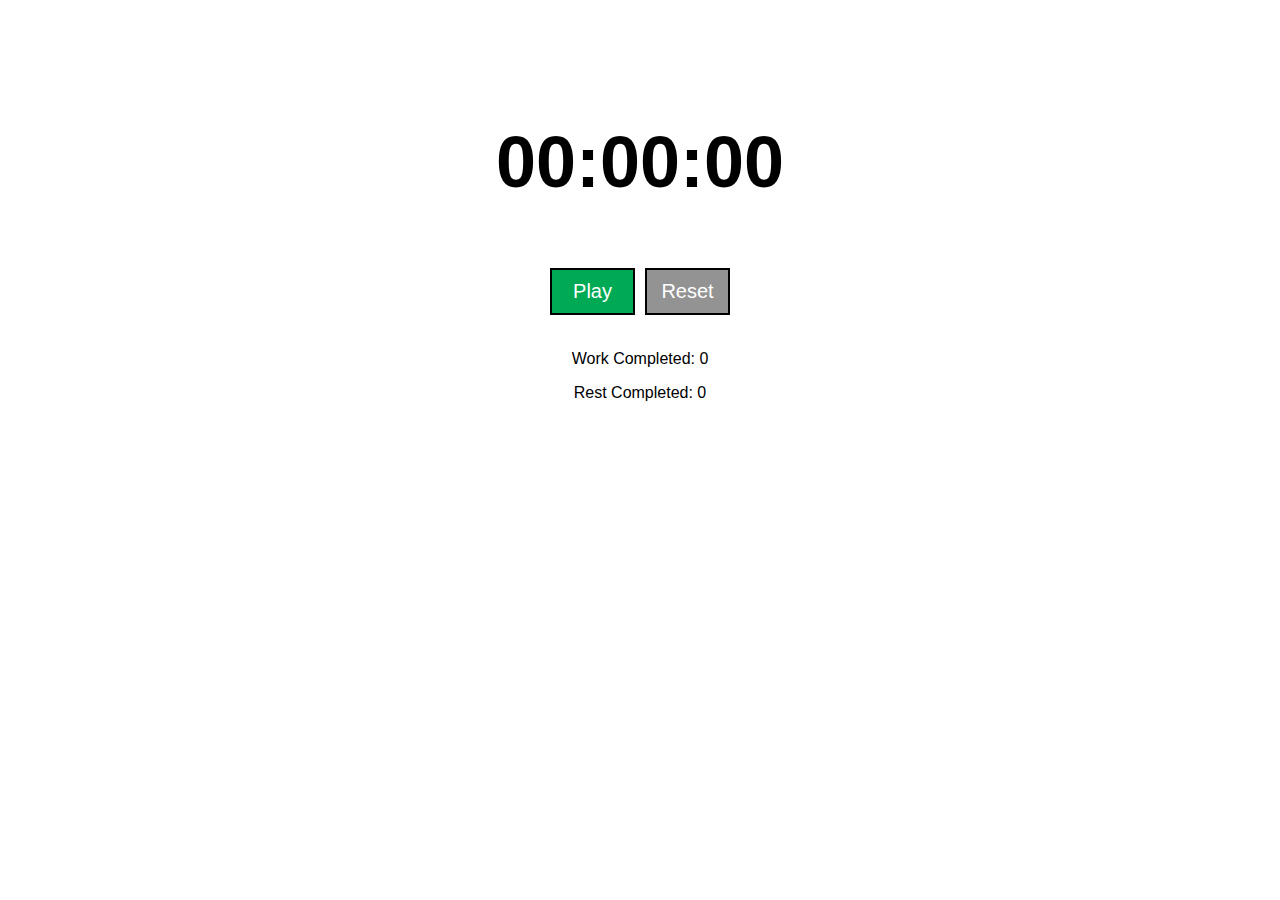
==== projects/fiftytwo-seventeen-elm/index.html @ 845ace50 "Add 52 17 timer" ====
<!DOCTYPE HTML>
<html><head><meta charset="UTF-8"><title>Main</title><style>html,head,body { padding:0; margin:0; }
body { font-family: calibri, helvetica, arial, sans-serif; }</style><script type="text/javascript">
(function() {
'use strict';

function F2(fun)
{
  function wrapper(a) { return function(b) { return fun(a,b); }; }
  wrapper.arity = 2;
  wrapper.func = fun;
  return wrapper;
}

function F3(fun)
{
  function wrapper(a) {
    return function(b) { return function(c) { return fun(a, b, c); }; };
  }
  wrapper.arity = 3;
  wrapper.func = fun;
  return wrapper;
}

function F4(fun)
{
  function wrapper(a) { return function(b) { return function(c) {
    return function(d) { return fun(a, b, c, d); }; }; };
  }
  wrapper.arity = 4;
  wrapper.func = fun;
  return wrapper;
}

function F5(fun)
{
  function wrapper(a) { return function(b) { return function(c) {
    return function(d) { return function(e) { return fun(a, b, c, d, e); }; }; }; };
  }
  wrapper.arity = 5;
  wrapper.func = fun;
  return wrapper;
}

function F6(fun)
{
  function wrapper(a) { return function(b) { return function(c) {
    return function(d) { return function(e) { return function(f) {
    return fun(a, b, c, d, e, f); }; }; }; }; };
  }
  wrapper.arity = 6;
  wrapper.func = fun;
  return wrapper;
}

function F7(fun)
{
  function wrapper(a) { return function(b) { return function(c) {
    return function(d) { return function(e) { return function(f) {
    return function(g) { return fun(a, b, c, d, e, f, g); }; }; }; }; }; };
  }
  wrapper.arity = 7;
  wrapper.func = fun;
  return wrapper;
}

function F8(fun)
{
  function wrapper(a) { return function(b) { return function(c) {
    return function(d) { return function(e) { return function(f) {
    return function(g) { return function(h) {
    return fun(a, b, c, d, e, f, g, h); }; }; }; }; }; }; };
  }
  wrapper.arity = 8;
  wrapper.func = fun;
  return wrapper;
}

function F9(fun)
{
  function wrapper(a) { return function(b) { return function(c) {
    return function(d) { return function(e) { return function(f) {
    return function(g) { return function(h) { return function(i) {
    return fun(a, b, c, d, e, f, g, h, i); }; }; }; }; }; }; }; };
  }
  wrapper.arity = 9;
  wrapper.func = fun;
  return wrapper;
}

function A2(fun, a, b)
{
  return fun.arity === 2
    ? fun.func(a, b)
    : fun(a)(b);
}
function A3(fun, a, b, c)
{
  return fun.arity === 3
    ? fun.func(a, b, c)
    : fun(a)(b)(c);
}
function A4(fun, a, b, c, d)
{
  return fun.arity === 4
    ? fun.func(a, b, c, d)
    : fun(a)(b)(c)(d);
}
function A5(fun, a, b, c, d, e)
{
  return fun.arity === 5
    ? fun.func(a, b, c, d, e)
    : fun(a)(b)(c)(d)(e);
}
function A6(fun, a, b, c, d, e, f)
{
  return fun.arity === 6
    ? fun.func(a, b, c, d, e, f)
    : fun(a)(b)(c)(d)(e)(f);
}
function A7(fun, a, b, c, d, e, f, g)
{
  return fun.arity === 7
    ? fun.func(a, b, c, d, e, f, g)
    : fun(a)(b)(c)(d)(e)(f)(g);
}
function A8(fun, a, b, c, d, e, f, g, h)
{
  return fun.arity === 8
    ? fun.func(a, b, c, d, e, f, g, h)
    : fun(a)(b)(c)(d)(e)(f)(g)(h);
}
function A9(fun, a, b, c, d, e, f, g, h, i)
{
  return fun.arity === 9
    ? fun.func(a, b, c, d, e, f, g, h, i)
    : fun(a)(b)(c)(d)(e)(f)(g)(h)(i);
}
//import Native.List //

var _elm_lang$core$Native_Array = function() {

// A RRB-Tree has two distinct data types.
// Leaf -> "height"  is always 0
//         "table"   is an array of elements
// Node -> "height"  is always greater than 0
//         "table"   is an array of child nodes
//         "lengths" is an array of accumulated lengths of the child nodes

// M is the maximal table size. 32 seems fast. E is the allowed increase
// of search steps when concatting to find an index. Lower values will
// decrease balancing, but will increase search steps.
var M = 32;
var E = 2;

// An empty array.
var empty = {
	ctor: '_Array',
	height: 0,
	table: []
};


function get(i, array)
{
	if (i < 0 || i >= length(array))
	{
		throw new Error(
			'Index ' + i + ' is out of range. Check the length of ' +
			'your array first or use getMaybe or getWithDefault.');
	}
	return unsafeGet(i, array);
}


function unsafeGet(i, array)
{
	for (var x = array.height; x > 0; x--)
	{
		var slot = i >> (x * 5);
		while (array.lengths[slot] <= i)
		{
			slot++;
		}
		if (slot > 0)
		{
			i -= array.lengths[slot - 1];
		}
		array = array.table[slot];
	}
	return array.table[i];
}


// Sets the value at the index i. Only the nodes leading to i will get
// copied and updated.
function set(i, item, array)
{
	if (i < 0 || length(array) <= i)
	{
		return array;
	}
	return unsafeSet(i, item, array);
}


function unsafeSet(i, item, array)
{
	array = nodeCopy(array);

	if (array.height === 0)
	{
		array.table[i] = item;
	}
	else
	{
		var slot = getSlot(i, array);
		if (slot > 0)
		{
			i -= array.lengths[slot - 1];
		}
		array.table[slot] = unsafeSet(i, item, array.table[slot]);
	}
	return array;
}


function initialize(len, f)
{
	if (len <= 0)
	{
		return empty;
	}
	var h = Math.floor( Math.log(len) / Math.log(M) );
	return initialize_(f, h, 0, len);
}

function initialize_(f, h, from, to)
{
	if (h === 0)
	{
		var table = new Array((to - from) % (M + 1));
		for (var i = 0; i < table.length; i++)
		{
		  table[i] = f(from + i);
		}
		return {
			ctor: '_Array',
			height: 0,
			table: table
		};
	}

	var step = Math.pow(M, h);
	var table = new Array(Math.ceil((to - from) / step));
	var lengths = new Array(table.length);
	for (var i = 0; i < table.length; i++)
	{
		table[i] = initialize_(f, h - 1, from + (i * step), Math.min(from + ((i + 1) * step), to));
		lengths[i] = length(table[i]) + (i > 0 ? lengths[i-1] : 0);
	}
	return {
		ctor: '_Array',
		height: h,
		table: table,
		lengths: lengths
	};
}

function fromList(list)
{
	if (list.ctor === '[]')
	{
		return empty;
	}

	// Allocate M sized blocks (table) and write list elements to it.
	var table = new Array(M);
	var nodes = [];
	var i = 0;

	while (list.ctor !== '[]')
	{
		table[i] = list._0;
		list = list._1;
		i++;

		// table is full, so we can push a leaf containing it into the
		// next node.
		if (i === M)
		{
			var leaf = {
				ctor: '_Array',
				height: 0,
				table: table
			};
			fromListPush(leaf, nodes);
			table = new Array(M);
			i = 0;
		}
	}

	// Maybe there is something left on the table.
	if (i > 0)
	{
		var leaf = {
			ctor: '_Array',
			height: 0,
			table: table.splice(0, i)
		};
		fromListPush(leaf, nodes);
	}

	// Go through all of the nodes and eventually push them into higher nodes.
	for (var h = 0; h < nodes.length - 1; h++)
	{
		if (nodes[h].table.length > 0)
		{
			fromListPush(nodes[h], nodes);
		}
	}

	var head = nodes[nodes.length - 1];
	if (head.height > 0 && head.table.length === 1)
	{
		return head.table[0];
	}
	else
	{
		return head;
	}
}

// Push a node into a higher node as a child.
function fromListPush(toPush, nodes)
{
	var h = toPush.height;

	// Maybe the node on this height does not exist.
	if (nodes.length === h)
	{
		var node = {
			ctor: '_Array',
			height: h + 1,
			table: [],
			lengths: []
		};
		nodes.push(node);
	}

	nodes[h].table.push(toPush);
	var len = length(toPush);
	if (nodes[h].lengths.length > 0)
	{
		len += nodes[h].lengths[nodes[h].lengths.length - 1];
	}
	nodes[h].lengths.push(len);

	if (nodes[h].table.length === M)
	{
		fromListPush(nodes[h], nodes);
		nodes[h] = {
			ctor: '_Array',
			height: h + 1,
			table: [],
			lengths: []
		};
	}
}

// Pushes an item via push_ to the bottom right of a tree.
function push(item, a)
{
	var pushed = push_(item, a);
	if (pushed !== null)
	{
		return pushed;
	}

	var newTree = create(item, a.height);
	return siblise(a, newTree);
}

// Recursively tries to push an item to the bottom-right most
// tree possible. If there is no space left for the item,
// null will be returned.
function push_(item, a)
{
	// Handle resursion stop at leaf level.
	if (a.height === 0)
	{
		if (a.table.length < M)
		{
			var newA = {
				ctor: '_Array',
				height: 0,
				table: a.table.slice()
			};
			newA.table.push(item);
			return newA;
		}
		else
		{
		  return null;
		}
	}

	// Recursively push
	var pushed = push_(item, botRight(a));

	// There was space in the bottom right tree, so the slot will
	// be updated.
	if (pushed !== null)
	{
		var newA = nodeCopy(a);
		newA.table[newA.table.length - 1] = pushed;
		newA.lengths[newA.lengths.length - 1]++;
		return newA;
	}

	// When there was no space left, check if there is space left
	// for a new slot with a tree which contains only the item
	// at the bottom.
	if (a.table.length < M)
	{
		var newSlot = create(item, a.height - 1);
		var newA = nodeCopy(a);
		newA.table.push(newSlot);
		newA.lengths.push(newA.lengths[newA.lengths.length - 1] + length(newSlot));
		return newA;
	}
	else
	{
		return null;
	}
}

// Converts an array into a list of elements.
function toList(a)
{
	return toList_(_elm_lang$core$Native_List.Nil, a);
}

function toList_(list, a)
{
	for (var i = a.table.length - 1; i >= 0; i--)
	{
		list =
			a.height === 0
				? _elm_lang$core$Native_List.Cons(a.table[i], list)
				: toList_(list, a.table[i]);
	}
	return list;
}

// Maps a function over the elements of an array.
function map(f, a)
{
	var newA = {
		ctor: '_Array',
		height: a.height,
		table: new Array(a.table.length)
	};
	if (a.height > 0)
	{
		newA.lengths = a.lengths;
	}
	for (var i = 0; i < a.table.length; i++)
	{
		newA.table[i] =
			a.height === 0
				? f(a.table[i])
				: map(f, a.table[i]);
	}
	return newA;
}

// Maps a function over the elements with their index as first argument.
function indexedMap(f, a)
{
	return indexedMap_(f, a, 0);
}

function indexedMap_(f, a, from)
{
	var newA = {
		ctor: '_Array',
		height: a.height,
		table: new Array(a.table.length)
	};
	if (a.height > 0)
	{
		newA.lengths = a.lengths;
	}
	for (var i = 0; i < a.table.length; i++)
	{
		newA.table[i] =
			a.height === 0
				? A2(f, from + i, a.table[i])
				: indexedMap_(f, a.table[i], i == 0 ? from : from + a.lengths[i - 1]);
	}
	return newA;
}

function foldl(f, b, a)
{
	if (a.height === 0)
	{
		for (var i = 0; i < a.table.length; i++)
		{
			b = A2(f, a.table[i], b);
		}
	}
	else
	{
		for (var i = 0; i < a.table.length; i++)
		{
			b = foldl(f, b, a.table[i]);
		}
	}
	return b;
}

function foldr(f, b, a)
{
	if (a.height === 0)
	{
		for (var i = a.table.length; i--; )
		{
			b = A2(f, a.table[i], b);
		}
	}
	else
	{
		for (var i = a.table.length; i--; )
		{
			b = foldr(f, b, a.table[i]);
		}
	}
	return b;
}

// TODO: currently, it slices the right, then the left. This can be
// optimized.
function slice(from, to, a)
{
	if (from < 0)
	{
		from += length(a);
	}
	if (to < 0)
	{
		to += length(a);
	}
	return sliceLeft(from, sliceRight(to, a));
}

function sliceRight(to, a)
{
	if (to === length(a))
	{
		return a;
	}

	// Handle leaf level.
	if (a.height === 0)
	{
		var newA = { ctor:'_Array', height:0 };
		newA.table = a.table.slice(0, to);
		return newA;
	}

	// Slice the right recursively.
	var right = getSlot(to, a);
	var sliced = sliceRight(to - (right > 0 ? a.lengths[right - 1] : 0), a.table[right]);

	// Maybe the a node is not even needed, as sliced contains the whole slice.
	if (right === 0)
	{
		return sliced;
	}

	// Create new node.
	var newA = {
		ctor: '_Array',
		height: a.height,
		table: a.table.slice(0, right),
		lengths: a.lengths.slice(0, right)
	};
	if (sliced.table.length > 0)
	{
		newA.table[right] = sliced;
		newA.lengths[right] = length(sliced) + (right > 0 ? newA.lengths[right - 1] : 0);
	}
	return newA;
}

function sliceLeft(from, a)
{
	if (from === 0)
	{
		return a;
	}

	// Handle leaf level.
	if (a.height === 0)
	{
		var newA = { ctor:'_Array', height:0 };
		newA.table = a.table.slice(from, a.table.length + 1);
		return newA;
	}

	// Slice the left recursively.
	var left = getSlot(from, a);
	var sliced = sliceLeft(from - (left > 0 ? a.lengths[left - 1] : 0), a.table[left]);

	// Maybe the a node is not even needed, as sliced contains the whole slice.
	if (left === a.table.length - 1)
	{
		return sliced;
	}

	// Create new node.
	var newA = {
		ctor: '_Array',
		height: a.height,
		table: a.table.slice(left, a.table.length + 1),
		lengths: new Array(a.table.length - left)
	};
	newA.table[0] = sliced;
	var len = 0;
	for (var i = 0; i < newA.table.length; i++)
	{
		len += length(newA.table[i]);
		newA.lengths[i] = len;
	}

	return newA;
}

// Appends two trees.
function append(a,b)
{
	if (a.table.length === 0)
	{
		return b;
	}
	if (b.table.length === 0)
	{
		return a;
	}

	var c = append_(a, b);

	// Check if both nodes can be crunshed together.
	if (c[0].table.length + c[1].table.length <= M)
	{
		if (c[0].table.length === 0)
		{
			return c[1];
		}
		if (c[1].table.length === 0)
		{
			return c[0];
		}

		// Adjust .table and .lengths
		c[0].table = c[0].table.concat(c[1].table);
		if (c[0].height > 0)
		{
			var len = length(c[0]);
			for (var i = 0; i < c[1].lengths.length; i++)
			{
				c[1].lengths[i] += len;
			}
			c[0].lengths = c[0].lengths.concat(c[1].lengths);
		}

		return c[0];
	}

	if (c[0].height > 0)
	{
		var toRemove = calcToRemove(a, b);
		if (toRemove > E)
		{
			c = shuffle(c[0], c[1], toRemove);
		}
	}

	return siblise(c[0], c[1]);
}

// Returns an array of two nodes; right and left. One node _may_ be empty.
function append_(a, b)
{
	if (a.height === 0 && b.height === 0)
	{
		return [a, b];
	}

	if (a.height !== 1 || b.height !== 1)
	{
		if (a.height === b.height)
		{
			a = nodeCopy(a);
			b = nodeCopy(b);
			var appended = append_(botRight(a), botLeft(b));

			insertRight(a, appended[1]);
			insertLeft(b, appended[0]);
		}
		else if (a.height > b.height)
		{
			a = nodeCopy(a);
			var appended = append_(botRight(a), b);

			insertRight(a, appended[0]);
			b = parentise(appended[1], appended[1].height + 1);
		}
		else
		{
			b = nodeCopy(b);
			var appended = append_(a, botLeft(b));

			var left = appended[0].table.length === 0 ? 0 : 1;
			var right = left === 0 ? 1 : 0;
			insertLeft(b, appended[left]);
			a = parentise(appended[right], appended[right].height + 1);
		}
	}

	// Check if balancing is needed and return based on that.
	if (a.table.length === 0 || b.table.length === 0)
	{
		return [a, b];
	}

	var toRemove = calcToRemove(a, b);
	if (toRemove <= E)
	{
		return [a, b];
	}
	return shuffle(a, b, toRemove);
}

// Helperfunctions for append_. Replaces a child node at the side of the parent.
function insertRight(parent, node)
{
	var index = parent.table.length - 1;
	parent.table[index] = node;
	parent.lengths[index] = length(node);
	parent.lengths[index] += index > 0 ? parent.lengths[index - 1] : 0;
}

function insertLeft(parent, node)
{
	if (node.table.length > 0)
	{
		parent.table[0] = node;
		parent.lengths[0] = length(node);

		var len = length(parent.table[0]);
		for (var i = 1; i < parent.lengths.length; i++)
		{
			len += length(parent.table[i]);
			parent.lengths[i] = len;
		}
	}
	else
	{
		parent.table.shift();
		for (var i = 1; i < parent.lengths.length; i++)
		{
			parent.lengths[i] = parent.lengths[i] - parent.lengths[0];
		}
		parent.lengths.shift();
	}
}

// Returns the extra search steps for E. Refer to the paper.
function calcToRemove(a, b)
{
	var subLengths = 0;
	for (var i = 0; i < a.table.length; i++)
	{
		subLengths += a.table[i].table.length;
	}
	for (var i = 0; i < b.table.length; i++)
	{
		subLengths += b.table[i].table.length;
	}

	var toRemove = a.table.length + b.table.length;
	return toRemove - (Math.floor((subLengths - 1) / M) + 1);
}

// get2, set2 and saveSlot are helpers for accessing elements over two arrays.
function get2(a, b, index)
{
	return index < a.length
		? a[index]
		: b[index - a.length];
}

function set2(a, b, index, value)
{
	if (index < a.length)
	{
		a[index] = value;
	}
	else
	{
		b[index - a.length] = value;
	}
}

function saveSlot(a, b, index, slot)
{
	set2(a.table, b.table, index, slot);

	var l = (index === 0 || index === a.lengths.length)
		? 0
		: get2(a.lengths, a.lengths, index - 1);

	set2(a.lengths, b.lengths, index, l + length(slot));
}

// Creates a node or leaf with a given length at their arrays for perfomance.
// Is only used by shuffle.
function createNode(h, length)
{
	if (length < 0)
	{
		length = 0;
	}
	var a = {
		ctor: '_Array',
		height: h,
		table: new Array(length)
	};
	if (h > 0)
	{
		a.lengths = new Array(length);
	}
	return a;
}

// Returns an array of two balanced nodes.
function shuffle(a, b, toRemove)
{
	var newA = createNode(a.height, Math.min(M, a.table.length + b.table.length - toRemove));
	var newB = createNode(a.height, newA.table.length - (a.table.length + b.table.length - toRemove));

	// Skip the slots with size M. More precise: copy the slot references
	// to the new node
	var read = 0;
	while (get2(a.table, b.table, read).table.length % M === 0)
	{
		set2(newA.table, newB.table, read, get2(a.table, b.table, read));
		set2(newA.lengths, newB.lengths, read, get2(a.lengths, b.lengths, read));
		read++;
	}

	// Pulling items from left to right, caching in a slot before writing
	// it into the new nodes.
	var write = read;
	var slot = new createNode(a.height - 1, 0);
	var from = 0;

	// If the current slot is still containing data, then there will be at
	// least one more write, so we do not break this loop yet.
	while (read - write - (slot.table.length > 0 ? 1 : 0) < toRemove)
	{
		// Find out the max possible items for copying.
		var source = get2(a.table, b.table, read);
		var to = Math.min(M - slot.table.length, source.table.length);

		// Copy and adjust size table.
		slot.table = slot.table.concat(source.table.slice(from, to));
		if (slot.height > 0)
		{
			var len = slot.lengths.length;
			for (var i = len; i < len + to - from; i++)
			{
				slot.lengths[i] = length(slot.table[i]);
				slot.lengths[i] += (i > 0 ? slot.lengths[i - 1] : 0);
			}
		}

		from += to;

		// Only proceed to next slots[i] if the current one was
		// fully copied.
		if (source.table.length <= to)
		{
			read++; from = 0;
		}

		// Only create a new slot if the current one is filled up.
		if (slot.table.length === M)
		{
			saveSlot(newA, newB, write, slot);
			slot = createNode(a.height - 1, 0);
			write++;
		}
	}

	// Cleanup after the loop. Copy the last slot into the new nodes.
	if (slot.table.length > 0)
	{
		saveSlot(newA, newB, write, slot);
		write++;
	}

	// Shift the untouched slots to the left
	while (read < a.table.length + b.table.length )
	{
		saveSlot(newA, newB, write, get2(a.table, b.table, read));
		read++;
		write++;
	}

	return [newA, newB];
}

// Navigation functions
function botRight(a)
{
	return a.table[a.table.length - 1];
}
function botLeft(a)
{
	return a.table[0];
}

// Copies a node for updating. Note that you should not use this if
// only updating only one of "table" or "lengths" for performance reasons.
function nodeCopy(a)
{
	var newA = {
		ctor: '_Array',
		height: a.height,
		table: a.table.slice()
	};
	if (a.height > 0)
	{
		newA.lengths = a.lengths.slice();
	}
	return newA;
}

// Returns how many items are in the tree.
function length(array)
{
	if (array.height === 0)
	{
		return array.table.length;
	}
	else
	{
		return array.lengths[array.lengths.length - 1];
	}
}

// Calculates in which slot of "table" the item probably is, then
// find the exact slot via forward searching in  "lengths". Returns the index.
function getSlot(i, a)
{
	var slot = i >> (5 * a.height);
	while (a.lengths[slot] <= i)
	{
		slot++;
	}
	return slot;
}

// Recursively creates a tree with a given height containing
// only the given item.
function create(item, h)
{
	if (h === 0)
	{
		return {
			ctor: '_Array',
			height: 0,
			table: [item]
		};
	}
	return {
		ctor: '_Array',
		height: h,
		table: [create(item, h - 1)],
		lengths: [1]
	};
}

// Recursively creates a tree that contains the given tree.
function parentise(tree, h)
{
	if (h === tree.height)
	{
		return tree;
	}

	return {
		ctor: '_Array',
		height: h,
		table: [parentise(tree, h - 1)],
		lengths: [length(tree)]
	};
}

// Emphasizes blood brotherhood beneath two trees.
function siblise(a, b)
{
	return {
		ctor: '_Array',
		height: a.height + 1,
		table: [a, b],
		lengths: [length(a), length(a) + length(b)]
	};
}

function toJSArray(a)
{
	var jsArray = new Array(length(a));
	toJSArray_(jsArray, 0, a);
	return jsArray;
}

function toJSArray_(jsArray, i, a)
{
	for (var t = 0; t < a.table.length; t++)
	{
		if (a.height === 0)
		{
			jsArray[i + t] = a.table[t];
		}
		else
		{
			var inc = t === 0 ? 0 : a.lengths[t - 1];
			toJSArray_(jsArray, i + inc, a.table[t]);
		}
	}
}

function fromJSArray(jsArray)
{
	if (jsArray.length === 0)
	{
		return empty;
	}
	var h = Math.floor(Math.log(jsArray.length) / Math.log(M));
	return fromJSArray_(jsArray, h, 0, jsArray.length);
}

function fromJSArray_(jsArray, h, from, to)
{
	if (h === 0)
	{
		return {
			ctor: '_Array',
			height: 0,
			table: jsArray.slice(from, to)
		};
	}

	var step = Math.pow(M, h);
	var table = new Array(Math.ceil((to - from) / step));
	var lengths = new Array(table.length);
	for (var i = 0; i < table.length; i++)
	{
		table[i] = fromJSArray_(jsArray, h - 1, from + (i * step), Math.min(from + ((i + 1) * step), to));
		lengths[i] = length(table[i]) + (i > 0 ? lengths[i - 1] : 0);
	}
	return {
		ctor: '_Array',
		height: h,
		table: table,
		lengths: lengths
	};
}

return {
	empty: empty,
	fromList: fromList,
	toList: toList,
	initialize: F2(initialize),
	append: F2(append),
	push: F2(push),
	slice: F3(slice),
	get: F2(get),
	set: F3(set),
	map: F2(map),
	indexedMap: F2(indexedMap),
	foldl: F3(foldl),
	foldr: F3(foldr),
	length: length,

	toJSArray: toJSArray,
	fromJSArray: fromJSArray
};

}();//import Native.Utils //

var _elm_lang$core$Native_Basics = function() {

function div(a, b)
{
	return (a / b) | 0;
}
function rem(a, b)
{
	return a % b;
}
function mod(a, b)
{
	if (b === 0)
	{
		throw new Error('Cannot perform mod 0. Division by zero error.');
	}
	var r = a % b;
	var m = a === 0 ? 0 : (b > 0 ? (a >= 0 ? r : r + b) : -mod(-a, -b));

	return m === b ? 0 : m;
}
function logBase(base, n)
{
	return Math.log(n) / Math.log(base);
}
function negate(n)
{
	return -n;
}
function abs(n)
{
	return n < 0 ? -n : n;
}

function min(a, b)
{
	return _elm_lang$core$Native_Utils.cmp(a, b) < 0 ? a : b;
}
function max(a, b)
{
	return _elm_lang$core$Native_Utils.cmp(a, b) > 0 ? a : b;
}
function clamp(lo, hi, n)
{
	return _elm_lang$core$Native_Utils.cmp(n, lo) < 0
		? lo
		: _elm_lang$core$Native_Utils.cmp(n, hi) > 0
			? hi
			: n;
}

var ord = ['LT', 'EQ', 'GT'];

function compare(x, y)
{
	return { ctor: ord[_elm_lang$core$Native_Utils.cmp(x, y) + 1] };
}

function xor(a, b)
{
	return a !== b;
}
function not(b)
{
	return !b;
}
function isInfinite(n)
{
	return n === Infinity || n === -Infinity;
}

function truncate(n)
{
	return n | 0;
}

function degrees(d)
{
	return d * Math.PI / 180;
}
function turns(t)
{
	return 2 * Math.PI * t;
}
function fromPolar(point)
{
	var r = point._0;
	var t = point._1;
	return _elm_lang$core$Native_Utils.Tuple2(r * Math.cos(t), r * Math.sin(t));
}
function toPolar(point)
{
	var x = point._0;
	var y = point._1;
	return _elm_lang$core$Native_Utils.Tuple2(Math.sqrt(x * x + y * y), Math.atan2(y, x));
}

return {
	div: F2(div),
	rem: F2(rem),
	mod: F2(mod),

	pi: Math.PI,
	e: Math.E,
	cos: Math.cos,
	sin: Math.sin,
	tan: Math.tan,
	acos: Math.acos,
	asin: Math.asin,
	atan: Math.atan,
	atan2: F2(Math.atan2),

	degrees: degrees,
	turns: turns,
	fromPolar: fromPolar,
	toPolar: toPolar,

	sqrt: Math.sqrt,
	logBase: F2(logBase),
	negate: negate,
	abs: abs,
	min: F2(min),
	max: F2(max),
	clamp: F3(clamp),
	compare: F2(compare),

	xor: F2(xor),
	not: not,

	truncate: truncate,
	ceiling: Math.ceil,
	floor: Math.floor,
	round: Math.round,
	toFloat: function(x) { return x; },
	isNaN: isNaN,
	isInfinite: isInfinite
};

}();//import //

var _elm_lang$core$Native_Utils = function() {

// COMPARISONS

function eq(x, y)
{
	var stack = [];
	var isEqual = eqHelp(x, y, 0, stack);
	var pair;
	while (isEqual && (pair = stack.pop()))
	{
		isEqual = eqHelp(pair.x, pair.y, 0, stack);
	}
	return isEqual;
}


function eqHelp(x, y, depth, stack)
{
	if (depth > 100)
	{
		stack.push({ x: x, y: y });
		return true;
	}

	if (x === y)
	{
		return true;
	}

	if (typeof x !== 'object')
	{
		if (typeof x === 'function')
		{
			throw new Error(
				'Trying to use `(==)` on functions. There is no way to know if functions are "the same" in the Elm sense.'
				+ ' Read more about this at http://package.elm-lang.org/packages/elm-lang/core/latest/Basics#=='
				+ ' which describes why it is this way and what the better version will look like.'
			);
		}
		return false;
	}

	if (x === null || y === null)
	{
		return false
	}

	if (x instanceof Date)
	{
		return x.getTime() === y.getTime();
	}

	if (!('ctor' in x))
	{
		for (var key in x)
		{
			if (!eqHelp(x[key], y[key], depth + 1, stack))
			{
				return false;
			}
		}
		return true;
	}

	// convert Dicts and Sets to lists
	if (x.ctor === 'RBNode_elm_builtin' || x.ctor === 'RBEmpty_elm_builtin')
	{
		x = _elm_lang$core$Dict$toList(x);
		y = _elm_lang$core$Dict$toList(y);
	}
	if (x.ctor === 'Set_elm_builtin')
	{
		x = _elm_lang$core$Set$toList(x);
		y = _elm_lang$core$Set$toList(y);
	}

	// check if lists are equal without recursion
	if (x.ctor === '::')
	{
		var a = x;
		var b = y;
		while (a.ctor === '::' && b.ctor === '::')
		{
			if (!eqHelp(a._0, b._0, depth + 1, stack))
			{
				return false;
			}
			a = a._1;
			b = b._1;
		}
		return a.ctor === b.ctor;
	}

	// check if Arrays are equal
	if (x.ctor === '_Array')
	{
		var xs = _elm_lang$core$Native_Array.toJSArray(x);
		var ys = _elm_lang$core$Native_Array.toJSArray(y);
		if (xs.length !== ys.length)
		{
			return false;
		}
		for (var i = 0; i < xs.length; i++)
		{
			if (!eqHelp(xs[i], ys[i], depth + 1, stack))
			{
				return false;
			}
		}
		return true;
	}

	if (!eqHelp(x.ctor, y.ctor, depth + 1, stack))
	{
		return false;
	}

	for (var key in x)
	{
		if (!eqHelp(x[key], y[key], depth + 1, stack))
		{
			return false;
		}
	}
	return true;
}

// Code in Generate/JavaScript.hs, Basics.js, and List.js depends on
// the particular integer values assigned to LT, EQ, and GT.

var LT = -1, EQ = 0, GT = 1;

function cmp(x, y)
{
	if (typeof x !== 'object')
	{
		return x === y ? EQ : x < y ? LT : GT;
	}

	if (x instanceof String)
	{
		var a = x.valueOf();
		var b = y.valueOf();
		return a === b ? EQ : a < b ? LT : GT;
	}

	if (x.ctor === '::' || x.ctor === '[]')
	{
		while (x.ctor === '::' && y.ctor === '::')
		{
			var ord = cmp(x._0, y._0);
			if (ord !== EQ)
			{
				return ord;
			}
			x = x._1;
			y = y._1;
		}
		return x.ctor === y.ctor ? EQ : x.ctor === '[]' ? LT : GT;
	}

	if (x.ctor.slice(0, 6) === '_Tuple')
	{
		var ord;
		var n = x.ctor.slice(6) - 0;
		var err = 'cannot compare tuples with more than 6 elements.';
		if (n === 0) return EQ;
		if (n >= 1) { ord = cmp(x._0, y._0); if (ord !== EQ) return ord;
		if (n >= 2) { ord = cmp(x._1, y._1); if (ord !== EQ) return ord;
		if (n >= 3) { ord = cmp(x._2, y._2); if (ord !== EQ) return ord;
		if (n >= 4) { ord = cmp(x._3, y._3); if (ord !== EQ) return ord;
		if (n >= 5) { ord = cmp(x._4, y._4); if (ord !== EQ) return ord;
		if (n >= 6) { ord = cmp(x._5, y._5); if (ord !== EQ) return ord;
		if (n >= 7) throw new Error('Comparison error: ' + err); } } } } } }
		return EQ;
	}

	throw new Error(
		'Comparison error: comparison is only defined on ints, '
		+ 'floats, times, chars, strings, lists of comparable values, '
		+ 'and tuples of comparable values.'
	);
}


// COMMON VALUES

var Tuple0 = {
	ctor: '_Tuple0'
};

function Tuple2(x, y)
{
	return {
		ctor: '_Tuple2',
		_0: x,
		_1: y
	};
}

function chr(c)
{
	return new String(c);
}


// GUID

var count = 0;
function guid(_)
{
	return count++;
}


// RECORDS

function update(oldRecord, updatedFields)
{
	var newRecord = {};

	for (var key in oldRecord)
	{
		newRecord[key] = oldRecord[key];
	}

	for (var key in updatedFields)
	{
		newRecord[key] = updatedFields[key];
	}

	return newRecord;
}


//// LIST STUFF ////

var Nil = { ctor: '[]' };

function Cons(hd, tl)
{
	return {
		ctor: '::',
		_0: hd,
		_1: tl
	};
}

function append(xs, ys)
{
	// append Strings
	if (typeof xs === 'string')
	{
		return xs + ys;
	}

	// append Lists
	if (xs.ctor === '[]')
	{
		return ys;
	}
	var root = Cons(xs._0, Nil);
	var curr = root;
	xs = xs._1;
	while (xs.ctor !== '[]')
	{
		curr._1 = Cons(xs._0, Nil);
		xs = xs._1;
		curr = curr._1;
	}
	curr._1 = ys;
	return root;
}


// CRASHES

function crash(moduleName, region)
{
	return function(message) {
		throw new Error(
			'Ran into a `Debug.crash` in module `' + moduleName + '` ' + regionToString(region) + '\n'
			+ 'The message provided by the code author is:\n\n    '
			+ message
		);
	};
}

function crashCase(moduleName, region, value)
{
	return function(message) {
		throw new Error(
			'Ran into a `Debug.crash` in module `' + moduleName + '`\n\n'
			+ 'This was caused by the `case` expression ' + regionToString(region) + '.\n'
			+ 'One of the branches ended with a crash and the following value got through:\n\n    ' + toString(value) + '\n\n'
			+ 'The message provided by the code author is:\n\n    '
			+ message
		);
	};
}

function regionToString(region)
{
	if (region.start.line == region.end.line)
	{
		return 'on line ' + region.start.line;
	}
	return 'between lines ' + region.start.line + ' and ' + region.end.line;
}


// TO STRING

function toString(v)
{
	var type = typeof v;
	if (type === 'function')
	{
		return '<function>';
	}

	if (type === 'boolean')
	{
		return v ? 'True' : 'False';
	}

	if (type === 'number')
	{
		return v + '';
	}

	if (v instanceof String)
	{
		return '\'' + addSlashes(v, true) + '\'';
	}

	if (type === 'string')
	{
		return '"' + addSlashes(v, false) + '"';
	}

	if (v === null)
	{
		return 'null';
	}

	if (type === 'object' && 'ctor' in v)
	{
		var ctorStarter = v.ctor.substring(0, 5);

		if (ctorStarter === '_Tupl')
		{
			var output = [];
			for (var k in v)
			{
				if (k === 'ctor') continue;
				output.push(toString(v[k]));
			}
			return '(' + output.join(',') + ')';
		}

		if (ctorStarter === '_Task')
		{
			return '<task>'
		}

		if (v.ctor === '_Array')
		{
			var list = _elm_lang$core$Array$toList(v);
			return 'Array.fromList ' + toString(list);
		}

		if (v.ctor === '<decoder>')
		{
			return '<decoder>';
		}

		if (v.ctor === '_Process')
		{
			return '<process:' + v.id + '>';
		}

		if (v.ctor === '::')
		{
			var output = '[' + toString(v._0);
			v = v._1;
			while (v.ctor === '::')
			{
				output += ',' + toString(v._0);
				v = v._1;
			}
			return output + ']';
		}

		if (v.ctor === '[]')
		{
			return '[]';
		}

		if (v.ctor === 'Set_elm_builtin')
		{
			return 'Set.fromList ' + toString(_elm_lang$core$Set$toList(v));
		}

		if (v.ctor === 'RBNode_elm_builtin' || v.ctor === 'RBEmpty_elm_builtin')
		{
			return 'Dict.fromList ' + toString(_elm_lang$core$Dict$toList(v));
		}

		var output = '';
		for (var i in v)
		{
			if (i === 'ctor') continue;
			var str = toString(v[i]);
			var c0 = str[0];
			var parenless = c0 === '{' || c0 === '(' || c0 === '<' || c0 === '"' || str.indexOf(' ') < 0;
			output += ' ' + (parenless ? str : '(' + str + ')');
		}
		return v.ctor + output;
	}

	if (type === 'object')
	{
		if (v instanceof Date)
		{
			return '<' + v.toString() + '>';
		}

		if (v.elm_web_socket)
		{
			return '<websocket>';
		}

		var output = [];
		for (var k in v)
		{
			output.push(k + ' = ' + toString(v[k]));
		}
		if (output.length === 0)
		{
			return '{}';
		}
		return '{ ' + output.join(', ') + ' }';
	}

	return '<internal structure>';
}

function addSlashes(str, isChar)
{
	var s = str.replace(/\\/g, '\\\\')
			  .replace(/\n/g, '\\n')
			  .replace(/\t/g, '\\t')
			  .replace(/\r/g, '\\r')
			  .replace(/\v/g, '\\v')
			  .replace(/\0/g, '\\0');
	if (isChar)
	{
		return s.replace(/\'/g, '\\\'');
	}
	else
	{
		return s.replace(/\"/g, '\\"');
	}
}


return {
	eq: eq,
	cmp: cmp,
	Tuple0: Tuple0,
	Tuple2: Tuple2,
	chr: chr,
	update: update,
	guid: guid,

	append: F2(append),

	crash: crash,
	crashCase: crashCase,

	toString: toString
};

}();var _elm_lang$core$Basics$never = function (_p0) {
	never:
	while (true) {
		var _p1 = _p0;
		var _v1 = _p1._0;
		_p0 = _v1;
		continue never;
	}
};
var _elm_lang$core$Basics$uncurry = F2(
	function (f, _p2) {
		var _p3 = _p2;
		return A2(f, _p3._0, _p3._1);
	});
var _elm_lang$core$Basics$curry = F3(
	function (f, a, b) {
		return f(
			{ctor: '_Tuple2', _0: a, _1: b});
	});
var _elm_lang$core$Basics$flip = F3(
	function (f, b, a) {
		return A2(f, a, b);
	});
var _elm_lang$core$Basics$always = F2(
	function (a, _p4) {
		return a;
	});
var _elm_lang$core$Basics$identity = function (x) {
	return x;
};
var _elm_lang$core$Basics_ops = _elm_lang$core$Basics_ops || {};
_elm_lang$core$Basics_ops['<|'] = F2(
	function (f, x) {
		return f(x);
	});
var _elm_lang$core$Basics_ops = _elm_lang$core$Basics_ops || {};
_elm_lang$core$Basics_ops['|>'] = F2(
	function (x, f) {
		return f(x);
	});
var _elm_lang$core$Basics_ops = _elm_lang$core$Basics_ops || {};
_elm_lang$core$Basics_ops['>>'] = F3(
	function (f, g, x) {
		return g(
			f(x));
	});
var _elm_lang$core$Basics_ops = _elm_lang$core$Basics_ops || {};
_elm_lang$core$Basics_ops['<<'] = F3(
	function (g, f, x) {
		return g(
			f(x));
	});
var _elm_lang$core$Basics_ops = _elm_lang$core$Basics_ops || {};
_elm_lang$core$Basics_ops['++'] = _elm_lang$core$Native_Utils.append;
var _elm_lang$core$Basics$toString = _elm_lang$core$Native_Utils.toString;
var _elm_lang$core$Basics$isInfinite = _elm_lang$core$Native_Basics.isInfinite;
var _elm_lang$core$Basics$isNaN = _elm_lang$core$Native_Basics.isNaN;
var _elm_lang$core$Basics$toFloat = _elm_lang$core$Native_Basics.toFloat;
var _elm_lang$core$Basics$ceiling = _elm_lang$core$Native_Basics.ceiling;
var _elm_lang$core$Basics$floor = _elm_lang$core$Native_Basics.floor;
var _elm_lang$core$Basics$truncate = _elm_lang$core$Native_Basics.truncate;
var _elm_lang$core$Basics$round = _elm_lang$core$Native_Basics.round;
var _elm_lang$core$Basics$not = _elm_lang$core$Native_Basics.not;
var _elm_lang$core$Basics$xor = _elm_lang$core$Native_Basics.xor;
var _elm_lang$core$Basics_ops = _elm_lang$core$Basics_ops || {};
_elm_lang$core$Basics_ops['||'] = _elm_lang$core$Native_Basics.or;
var _elm_lang$core$Basics_ops = _elm_lang$core$Basics_ops || {};
_elm_lang$core$Basics_ops['&&'] = _elm_lang$core$Native_Basics.and;
var _elm_lang$core$Basics$max = _elm_lang$core$Native_Basics.max;
var _elm_lang$core$Basics$min = _elm_lang$core$Native_Basics.min;
var _elm_lang$core$Basics$compare = _elm_lang$core$Native_Basics.compare;
var _elm_lang$core$Basics_ops = _elm_lang$core$Basics_ops || {};
_elm_lang$core$Basics_ops['>='] = _elm_lang$core$Native_Basics.ge;
var _elm_lang$core$Basics_ops = _elm_lang$core$Basics_ops || {};
_elm_lang$core$Basics_ops['<='] = _elm_lang$core$Native_Basics.le;
var _elm_lang$core$Basics_ops = _elm_lang$core$Basics_ops || {};
_elm_lang$core$Basics_ops['>'] = _elm_lang$core$Native_Basics.gt;
var _elm_lang$core$Basics_ops = _elm_lang$core$Basics_ops || {};
_elm_lang$core$Basics_ops['<'] = _elm_lang$core$Native_Basics.lt;
var _elm_lang$core$Basics_ops = _elm_lang$core$Basics_ops || {};
_elm_lang$core$Basics_ops['/='] = _elm_lang$core$Native_Basics.neq;
var _elm_lang$core$Basics_ops = _elm_lang$core$Basics_ops || {};
_elm_lang$core$Basics_ops['=='] = _elm_lang$core$Native_Basics.eq;
var _elm_lang$core$Basics$e = _elm_lang$core$Native_Basics.e;
var _elm_lang$core$Basics$pi = _elm_lang$core$Native_Basics.pi;
var _elm_lang$core$Basics$clamp = _elm_lang$core$Native_Basics.clamp;
var _elm_lang$core$Basics$logBase = _elm_lang$core$Native_Basics.logBase;
var _elm_lang$core$Basics$abs = _elm_lang$core$Native_Basics.abs;
var _elm_lang$core$Basics$negate = _elm_lang$core$Native_Basics.negate;
var _elm_lang$core$Basics$sqrt = _elm_lang$core$Native_Basics.sqrt;
var _elm_lang$core$Basics$atan2 = _elm_lang$core$Native_Basics.atan2;
var _elm_lang$core$Basics$atan = _elm_lang$core$Native_Basics.atan;
var _elm_lang$core$Basics$asin = _elm_lang$core$Native_Basics.asin;
var _elm_lang$core$Basics$acos = _elm_lang$core$Native_Basics.acos;
var _elm_lang$core$Basics$tan = _elm_lang$core$Native_Basics.tan;
var _elm_lang$core$Basics$sin = _elm_lang$core$Native_Basics.sin;
var _elm_lang$core$Basics$cos = _elm_lang$core$Native_Basics.cos;
var _elm_lang$core$Basics_ops = _elm_lang$core$Basics_ops || {};
_elm_lang$core$Basics_ops['^'] = _elm_lang$core$Native_Basics.exp;
var _elm_lang$core$Basics_ops = _elm_lang$core$Basics_ops || {};
_elm_lang$core$Basics_ops['%'] = _elm_lang$core$Native_Basics.mod;
var _elm_lang$core$Basics$rem = _elm_lang$core$Native_Basics.rem;
var _elm_lang$core$Basics_ops = _elm_lang$core$Basics_ops || {};
_elm_lang$core$Basics_ops['//'] = _elm_lang$core$Native_Basics.div;
var _elm_lang$core$Basics_ops = _elm_lang$core$Basics_ops || {};
_elm_lang$core$Basics_ops['/'] = _elm_lang$core$Native_Basics.floatDiv;
var _elm_lang$core$Basics_ops = _elm_lang$core$Basics_ops || {};
_elm_lang$core$Basics_ops['*'] = _elm_lang$core$Native_Basics.mul;
var _elm_lang$core$Basics_ops = _elm_lang$core$Basics_ops || {};
_elm_lang$core$Basics_ops['-'] = _elm_lang$core$Native_Basics.sub;
var _elm_lang$core$Basics_ops = _elm_lang$core$Basics_ops || {};
_elm_lang$core$Basics_ops['+'] = _elm_lang$core$Native_Basics.add;
var _elm_lang$core$Basics$toPolar = _elm_lang$core$Native_Basics.toPolar;
var _elm_lang$core$Basics$fromPolar = _elm_lang$core$Native_Basics.fromPolar;
var _elm_lang$core$Basics$turns = _elm_lang$core$Native_Basics.turns;
var _elm_lang$core$Basics$degrees = _elm_lang$core$Native_Basics.degrees;
var _elm_lang$core$Basics$radians = function (t) {
	return t;
};
var _elm_lang$core$Basics$GT = {ctor: 'GT'};
var _elm_lang$core$Basics$EQ = {ctor: 'EQ'};
var _elm_lang$core$Basics$LT = {ctor: 'LT'};
var _elm_lang$core$Basics$JustOneMore = function (a) {
	return {ctor: 'JustOneMore', _0: a};
};
var _elm_lang$core$Maybe$withDefault = F2(
	function ($default, maybe) {
		var _p0 = maybe;
		if (_p0.ctor === 'Just') {
			return _p0._0;
		} else {
			return $default;
		}
	});
var _elm_lang$core$Maybe$Nothing = {ctor: 'Nothing'};
var _elm_lang$core$Maybe$andThen = F2(
	function (callback, maybeValue) {
		var _p1 = maybeValue;
		if (_p1.ctor === 'Just') {
			return callback(_p1._0);
		} else {
			return _elm_lang$core$Maybe$Nothing;
		}
	});
var _elm_lang$core$Maybe$Just = function (a) {
	return {ctor: 'Just', _0: a};
};
var _elm_lang$core$Maybe$map = F2(
	function (f, maybe) {
		var _p2 = maybe;
		if (_p2.ctor === 'Just') {
			return _elm_lang$core$Maybe$Just(
				f(_p2._0));
		} else {
			return _elm_lang$core$Maybe$Nothing;
		}
	});
var _elm_lang$core$Maybe$map2 = F3(
	function (func, ma, mb) {
		var _p3 = {ctor: '_Tuple2', _0: ma, _1: mb};
		if (((_p3.ctor === '_Tuple2') && (_p3._0.ctor === 'Just')) && (_p3._1.ctor === 'Just')) {
			return _elm_lang$core$Maybe$Just(
				A2(func, _p3._0._0, _p3._1._0));
		} else {
			return _elm_lang$core$Maybe$Nothing;
		}
	});
var _elm_lang$core$Maybe$map3 = F4(
	function (func, ma, mb, mc) {
		var _p4 = {ctor: '_Tuple3', _0: ma, _1: mb, _2: mc};
		if ((((_p4.ctor === '_Tuple3') && (_p4._0.ctor === 'Just')) && (_p4._1.ctor === 'Just')) && (_p4._2.ctor === 'Just')) {
			return _elm_lang$core$Maybe$Just(
				A3(func, _p4._0._0, _p4._1._0, _p4._2._0));
		} else {
			return _elm_lang$core$Maybe$Nothing;
		}
	});
var _elm_lang$core$Maybe$map4 = F5(
	function (func, ma, mb, mc, md) {
		var _p5 = {ctor: '_Tuple4', _0: ma, _1: mb, _2: mc, _3: md};
		if (((((_p5.ctor === '_Tuple4') && (_p5._0.ctor === 'Just')) && (_p5._1.ctor === 'Just')) && (_p5._2.ctor === 'Just')) && (_p5._3.ctor === 'Just')) {
			return _elm_lang$core$Maybe$Just(
				A4(func, _p5._0._0, _p5._1._0, _p5._2._0, _p5._3._0));
		} else {
			return _elm_lang$core$Maybe$Nothing;
		}
	});
var _elm_lang$core$Maybe$map5 = F6(
	function (func, ma, mb, mc, md, me) {
		var _p6 = {ctor: '_Tuple5', _0: ma, _1: mb, _2: mc, _3: md, _4: me};
		if ((((((_p6.ctor === '_Tuple5') && (_p6._0.ctor === 'Just')) && (_p6._1.ctor === 'Just')) && (_p6._2.ctor === 'Just')) && (_p6._3.ctor === 'Just')) && (_p6._4.ctor === 'Just')) {
			return _elm_lang$core$Maybe$Just(
				A5(func, _p6._0._0, _p6._1._0, _p6._2._0, _p6._3._0, _p6._4._0));
		} else {
			return _elm_lang$core$Maybe$Nothing;
		}
	});
//import Native.Utils //

var _elm_lang$core$Native_List = function() {

var Nil = { ctor: '[]' };

function Cons(hd, tl)
{
	return { ctor: '::', _0: hd, _1: tl };
}

function fromArray(arr)
{
	var out = Nil;
	for (var i = arr.length; i--; )
	{
		out = Cons(arr[i], out);
	}
	return out;
}

function toArray(xs)
{
	var out = [];
	while (xs.ctor !== '[]')
	{
		out.push(xs._0);
		xs = xs._1;
	}
	return out;
}

function foldr(f, b, xs)
{
	var arr = toArray(xs);
	var acc = b;
	for (var i = arr.length; i--; )
	{
		acc = A2(f, arr[i], acc);
	}
	return acc;
}

function map2(f, xs, ys)
{
	var arr = [];
	while (xs.ctor !== '[]' && ys.ctor !== '[]')
	{
		arr.push(A2(f, xs._0, ys._0));
		xs = xs._1;
		ys = ys._1;
	}
	return fromArray(arr);
}

function map3(f, xs, ys, zs)
{
	var arr = [];
	while (xs.ctor !== '[]' && ys.ctor !== '[]' && zs.ctor !== '[]')
	{
		arr.push(A3(f, xs._0, ys._0, zs._0));
		xs = xs._1;
		ys = ys._1;
		zs = zs._1;
	}
	return fromArray(arr);
}

function map4(f, ws, xs, ys, zs)
{
	var arr = [];
	while (   ws.ctor !== '[]'
		   && xs.ctor !== '[]'
		   && ys.ctor !== '[]'
		   && zs.ctor !== '[]')
	{
		arr.push(A4(f, ws._0, xs._0, ys._0, zs._0));
		ws = ws._1;
		xs = xs._1;
		ys = ys._1;
		zs = zs._1;
	}
	return fromArray(arr);
}

function map5(f, vs, ws, xs, ys, zs)
{
	var arr = [];
	while (   vs.ctor !== '[]'
		   && ws.ctor !== '[]'
		   && xs.ctor !== '[]'
		   && ys.ctor !== '[]'
		   && zs.ctor !== '[]')
	{
		arr.push(A5(f, vs._0, ws._0, xs._0, ys._0, zs._0));
		vs = vs._1;
		ws = ws._1;
		xs = xs._1;
		ys = ys._1;
		zs = zs._1;
	}
	return fromArray(arr);
}

function sortBy(f, xs)
{
	return fromArray(toArray(xs).sort(function(a, b) {
		return _elm_lang$core$Native_Utils.cmp(f(a), f(b));
	}));
}

function sortWith(f, xs)
{
	return fromArray(toArray(xs).sort(function(a, b) {
		var ord = f(a)(b).ctor;
		return ord === 'EQ' ? 0 : ord === 'LT' ? -1 : 1;
	}));
}

return {
	Nil: Nil,
	Cons: Cons,
	cons: F2(Cons),
	toArray: toArray,
	fromArray: fromArray,

	foldr: F3(foldr),

	map2: F3(map2),
	map3: F4(map3),
	map4: F5(map4),
	map5: F6(map5),
	sortBy: F2(sortBy),
	sortWith: F2(sortWith)
};

}();var _elm_lang$core$List$sortWith = _elm_lang$core$Native_List.sortWith;
var _elm_lang$core$List$sortBy = _elm_lang$core$Native_List.sortBy;
var _elm_lang$core$List$sort = function (xs) {
	return A2(_elm_lang$core$List$sortBy, _elm_lang$core$Basics$identity, xs);
};
var _elm_lang$core$List$singleton = function (value) {
	return {
		ctor: '::',
		_0: value,
		_1: {ctor: '[]'}
	};
};
var _elm_lang$core$List$drop = F2(
	function (n, list) {
		drop:
		while (true) {
			if (_elm_lang$core$Native_Utils.cmp(n, 0) < 1) {
				return list;
			} else {
				var _p0 = list;
				if (_p0.ctor === '[]') {
					return list;
				} else {
					var _v1 = n - 1,
						_v2 = _p0._1;
					n = _v1;
					list = _v2;
					continue drop;
				}
			}
		}
	});
var _elm_lang$core$List$map5 = _elm_lang$core$Native_List.map5;
var _elm_lang$core$List$map4 = _elm_lang$core$Native_List.map4;
var _elm_lang$core$List$map3 = _elm_lang$core$Native_List.map3;
var _elm_lang$core$List$map2 = _elm_lang$core$Native_List.map2;
var _elm_lang$core$List$any = F2(
	function (isOkay, list) {
		any:
		while (true) {
			var _p1 = list;
			if (_p1.ctor === '[]') {
				return false;
			} else {
				if (isOkay(_p1._0)) {
					return true;
				} else {
					var _v4 = isOkay,
						_v5 = _p1._1;
					isOkay = _v4;
					list = _v5;
					continue any;
				}
			}
		}
	});
var _elm_lang$core$List$all = F2(
	function (isOkay, list) {
		return !A2(
			_elm_lang$core$List$any,
			function (_p2) {
				return !isOkay(_p2);
			},
			list);
	});
var _elm_lang$core$List$foldr = _elm_lang$core$Native_List.foldr;
var _elm_lang$core$List$foldl = F3(
	function (func, acc, list) {
		foldl:
		while (true) {
			var _p3 = list;
			if (_p3.ctor === '[]') {
				return acc;
			} else {
				var _v7 = func,
					_v8 = A2(func, _p3._0, acc),
					_v9 = _p3._1;
				func = _v7;
				acc = _v8;
				list = _v9;
				continue foldl;
			}
		}
	});
var _elm_lang$core$List$length = function (xs) {
	return A3(
		_elm_lang$core$List$foldl,
		F2(
			function (_p4, i) {
				return i + 1;
			}),
		0,
		xs);
};
var _elm_lang$core$List$sum = function (numbers) {
	return A3(
		_elm_lang$core$List$foldl,
		F2(
			function (x, y) {
				return x + y;
			}),
		0,
		numbers);
};
var _elm_lang$core$List$product = function (numbers) {
	return A3(
		_elm_lang$core$List$foldl,
		F2(
			function (x, y) {
				return x * y;
			}),
		1,
		numbers);
};
var _elm_lang$core$List$maximum = function (list) {
	var _p5 = list;
	if (_p5.ctor === '::') {
		return _elm_lang$core$Maybe$Just(
			A3(_elm_lang$core$List$foldl, _elm_lang$core$Basics$max, _p5._0, _p5._1));
	} else {
		return _elm_lang$core$Maybe$Nothing;
	}
};
var _elm_lang$core$List$minimum = function (list) {
	var _p6 = list;
	if (_p6.ctor === '::') {
		return _elm_lang$core$Maybe$Just(
			A3(_elm_lang$core$List$foldl, _elm_lang$core$Basics$min, _p6._0, _p6._1));
	} else {
		return _elm_lang$core$Maybe$Nothing;
	}
};
var _elm_lang$core$List$member = F2(
	function (x, xs) {
		return A2(
			_elm_lang$core$List$any,
			function (a) {
				return _elm_lang$core$Native_Utils.eq(a, x);
			},
			xs);
	});
var _elm_lang$core$List$isEmpty = function (xs) {
	var _p7 = xs;
	if (_p7.ctor === '[]') {
		return true;
	} else {
		return false;
	}
};
var _elm_lang$core$List$tail = function (list) {
	var _p8 = list;
	if (_p8.ctor === '::') {
		return _elm_lang$core$Maybe$Just(_p8._1);
	} else {
		return _elm_lang$core$Maybe$Nothing;
	}
};
var _elm_lang$core$List$head = function (list) {
	var _p9 = list;
	if (_p9.ctor === '::') {
		return _elm_lang$core$Maybe$Just(_p9._0);
	} else {
		return _elm_lang$core$Maybe$Nothing;
	}
};
var _elm_lang$core$List_ops = _elm_lang$core$List_ops || {};
_elm_lang$core$List_ops['::'] = _elm_lang$core$Native_List.cons;
var _elm_lang$core$List$map = F2(
	function (f, xs) {
		return A3(
			_elm_lang$core$List$foldr,
			F2(
				function (x, acc) {
					return {
						ctor: '::',
						_0: f(x),
						_1: acc
					};
				}),
			{ctor: '[]'},
			xs);
	});
var _elm_lang$core$List$filter = F2(
	function (pred, xs) {
		var conditionalCons = F2(
			function (front, back) {
				return pred(front) ? {ctor: '::', _0: front, _1: back} : back;
			});
		return A3(
			_elm_lang$core$List$foldr,
			conditionalCons,
			{ctor: '[]'},
			xs);
	});
var _elm_lang$core$List$maybeCons = F3(
	function (f, mx, xs) {
		var _p10 = f(mx);
		if (_p10.ctor === 'Just') {
			return {ctor: '::', _0: _p10._0, _1: xs};
		} else {
			return xs;
		}
	});
var _elm_lang$core$List$filterMap = F2(
	function (f, xs) {
		return A3(
			_elm_lang$core$List$foldr,
			_elm_lang$core$List$maybeCons(f),
			{ctor: '[]'},
			xs);
	});
var _elm_lang$core$List$reverse = function (list) {
	return A3(
		_elm_lang$core$List$foldl,
		F2(
			function (x, y) {
				return {ctor: '::', _0: x, _1: y};
			}),
		{ctor: '[]'},
		list);
};
var _elm_lang$core$List$scanl = F3(
	function (f, b, xs) {
		var scan1 = F2(
			function (x, accAcc) {
				var _p11 = accAcc;
				if (_p11.ctor === '::') {
					return {
						ctor: '::',
						_0: A2(f, x, _p11._0),
						_1: accAcc
					};
				} else {
					return {ctor: '[]'};
				}
			});
		return _elm_lang$core$List$reverse(
			A3(
				_elm_lang$core$List$foldl,
				scan1,
				{
					ctor: '::',
					_0: b,
					_1: {ctor: '[]'}
				},
				xs));
	});
var _elm_lang$core$List$append = F2(
	function (xs, ys) {
		var _p12 = ys;
		if (_p12.ctor === '[]') {
			return xs;
		} else {
			return A3(
				_elm_lang$core$List$foldr,
				F2(
					function (x, y) {
						return {ctor: '::', _0: x, _1: y};
					}),
				ys,
				xs);
		}
	});
var _elm_lang$core$List$concat = function (lists) {
	return A3(
		_elm_lang$core$List$foldr,
		_elm_lang$core$List$append,
		{ctor: '[]'},
		lists);
};
var _elm_lang$core$List$concatMap = F2(
	function (f, list) {
		return _elm_lang$core$List$concat(
			A2(_elm_lang$core$List$map, f, list));
	});
var _elm_lang$core$List$partition = F2(
	function (pred, list) {
		var step = F2(
			function (x, _p13) {
				var _p14 = _p13;
				var _p16 = _p14._0;
				var _p15 = _p14._1;
				return pred(x) ? {
					ctor: '_Tuple2',
					_0: {ctor: '::', _0: x, _1: _p16},
					_1: _p15
				} : {
					ctor: '_Tuple2',
					_0: _p16,
					_1: {ctor: '::', _0: x, _1: _p15}
				};
			});
		return A3(
			_elm_lang$core$List$foldr,
			step,
			{
				ctor: '_Tuple2',
				_0: {ctor: '[]'},
				_1: {ctor: '[]'}
			},
			list);
	});
var _elm_lang$core$List$unzip = function (pairs) {
	var step = F2(
		function (_p18, _p17) {
			var _p19 = _p18;
			var _p20 = _p17;
			return {
				ctor: '_Tuple2',
				_0: {ctor: '::', _0: _p19._0, _1: _p20._0},
				_1: {ctor: '::', _0: _p19._1, _1: _p20._1}
			};
		});
	return A3(
		_elm_lang$core$List$foldr,
		step,
		{
			ctor: '_Tuple2',
			_0: {ctor: '[]'},
			_1: {ctor: '[]'}
		},
		pairs);
};
var _elm_lang$core$List$intersperse = F2(
	function (sep, xs) {
		var _p21 = xs;
		if (_p21.ctor === '[]') {
			return {ctor: '[]'};
		} else {
			var step = F2(
				function (x, rest) {
					return {
						ctor: '::',
						_0: sep,
						_1: {ctor: '::', _0: x, _1: rest}
					};
				});
			var spersed = A3(
				_elm_lang$core$List$foldr,
				step,
				{ctor: '[]'},
				_p21._1);
			return {ctor: '::', _0: _p21._0, _1: spersed};
		}
	});
var _elm_lang$core$List$takeReverse = F3(
	function (n, list, taken) {
		takeReverse:
		while (true) {
			if (_elm_lang$core$Native_Utils.cmp(n, 0) < 1) {
				return taken;
			} else {
				var _p22 = list;
				if (_p22.ctor === '[]') {
					return taken;
				} else {
					var _v23 = n - 1,
						_v24 = _p22._1,
						_v25 = {ctor: '::', _0: _p22._0, _1: taken};
					n = _v23;
					list = _v24;
					taken = _v25;
					continue takeReverse;
				}
			}
		}
	});
var _elm_lang$core$List$takeTailRec = F2(
	function (n, list) {
		return _elm_lang$core$List$reverse(
			A3(
				_elm_lang$core$List$takeReverse,
				n,
				list,
				{ctor: '[]'}));
	});
var _elm_lang$core$List$takeFast = F3(
	function (ctr, n, list) {
		if (_elm_lang$core$Native_Utils.cmp(n, 0) < 1) {
			return {ctor: '[]'};
		} else {
			var _p23 = {ctor: '_Tuple2', _0: n, _1: list};
			_v26_5:
			do {
				_v26_1:
				do {
					if (_p23.ctor === '_Tuple2') {
						if (_p23._1.ctor === '[]') {
							return list;
						} else {
							if (_p23._1._1.ctor === '::') {
								switch (_p23._0) {
									case 1:
										break _v26_1;
									case 2:
										return {
											ctor: '::',
											_0: _p23._1._0,
											_1: {
												ctor: '::',
												_0: _p23._1._1._0,
												_1: {ctor: '[]'}
											}
										};
									case 3:
										if (_p23._1._1._1.ctor === '::') {
											return {
												ctor: '::',
												_0: _p23._1._0,
												_1: {
													ctor: '::',
													_0: _p23._1._1._0,
													_1: {
														ctor: '::',
														_0: _p23._1._1._1._0,
														_1: {ctor: '[]'}
													}
												}
											};
										} else {
											break _v26_5;
										}
									default:
										if ((_p23._1._1._1.ctor === '::') && (_p23._1._1._1._1.ctor === '::')) {
											var _p28 = _p23._1._1._1._0;
											var _p27 = _p23._1._1._0;
											var _p26 = _p23._1._0;
											var _p25 = _p23._1._1._1._1._0;
											var _p24 = _p23._1._1._1._1._1;
											return (_elm_lang$core$Native_Utils.cmp(ctr, 1000) > 0) ? {
												ctor: '::',
												_0: _p26,
												_1: {
													ctor: '::',
													_0: _p27,
													_1: {
														ctor: '::',
														_0: _p28,
														_1: {
															ctor: '::',
															_0: _p25,
															_1: A2(_elm_lang$core$List$takeTailRec, n - 4, _p24)
														}
													}
												}
											} : {
												ctor: '::',
												_0: _p26,
												_1: {
													ctor: '::',
													_0: _p27,
													_1: {
														ctor: '::',
														_0: _p28,
														_1: {
															ctor: '::',
															_0: _p25,
															_1: A3(_elm_lang$core$List$takeFast, ctr + 1, n - 4, _p24)
														}
													}
												}
											};
										} else {
											break _v26_5;
										}
								}
							} else {
								if (_p23._0 === 1) {
									break _v26_1;
								} else {
									break _v26_5;
								}
							}
						}
					} else {
						break _v26_5;
					}
				} while(false);
				return {
					ctor: '::',
					_0: _p23._1._0,
					_1: {ctor: '[]'}
				};
			} while(false);
			return list;
		}
	});
var _elm_lang$core$List$take = F2(
	function (n, list) {
		return A3(_elm_lang$core$List$takeFast, 0, n, list);
	});
var _elm_lang$core$List$repeatHelp = F3(
	function (result, n, value) {
		repeatHelp:
		while (true) {
			if (_elm_lang$core$Native_Utils.cmp(n, 0) < 1) {
				return result;
			} else {
				var _v27 = {ctor: '::', _0: value, _1: result},
					_v28 = n - 1,
					_v29 = value;
				result = _v27;
				n = _v28;
				value = _v29;
				continue repeatHelp;
			}
		}
	});
var _elm_lang$core$List$repeat = F2(
	function (n, value) {
		return A3(
			_elm_lang$core$List$repeatHelp,
			{ctor: '[]'},
			n,
			value);
	});
var _elm_lang$core$List$rangeHelp = F3(
	function (lo, hi, list) {
		rangeHelp:
		while (true) {
			if (_elm_lang$core$Native_Utils.cmp(lo, hi) < 1) {
				var _v30 = lo,
					_v31 = hi - 1,
					_v32 = {ctor: '::', _0: hi, _1: list};
				lo = _v30;
				hi = _v31;
				list = _v32;
				continue rangeHelp;
			} else {
				return list;
			}
		}
	});
var _elm_lang$core$List$range = F2(
	function (lo, hi) {
		return A3(
			_elm_lang$core$List$rangeHelp,
			lo,
			hi,
			{ctor: '[]'});
	});
var _elm_lang$core$List$indexedMap = F2(
	function (f, xs) {
		return A3(
			_elm_lang$core$List$map2,
			f,
			A2(
				_elm_lang$core$List$range,
				0,
				_elm_lang$core$List$length(xs) - 1),
			xs);
	});
var _elm_lang$core$Array$append = _elm_lang$core$Native_Array.append;
var _elm_lang$core$Array$length = _elm_lang$core$Native_Array.length;
var _elm_lang$core$Array$isEmpty = function (array) {
	return _elm_lang$core$Native_Utils.eq(
		_elm_lang$core$Array$length(array),
		0);
};
var _elm_lang$core$Array$slice = _elm_lang$core$Native_Array.slice;
var _elm_lang$core$Array$set = _elm_lang$core$Native_Array.set;
var _elm_lang$core$Array$get = F2(
	function (i, array) {
		return ((_elm_lang$core$Native_Utils.cmp(0, i) < 1) && (_elm_lang$core$Native_Utils.cmp(
			i,
			_elm_lang$core$Native_Array.length(array)) < 0)) ? _elm_lang$core$Maybe$Just(
			A2(_elm_lang$core$Native_Array.get, i, array)) : _elm_lang$core$Maybe$Nothing;
	});
var _elm_lang$core$Array$push = _elm_lang$core$Native_Array.push;
var _elm_lang$core$Array$empty = _elm_lang$core$Native_Array.empty;
var _elm_lang$core$Array$filter = F2(
	function (isOkay, arr) {
		var update = F2(
			function (x, xs) {
				return isOkay(x) ? A2(_elm_lang$core$Native_Array.push, x, xs) : xs;
			});
		return A3(_elm_lang$core$Native_Array.foldl, update, _elm_lang$core$Native_Array.empty, arr);
	});
var _elm_lang$core$Array$foldr = _elm_lang$core$Native_Array.foldr;
var _elm_lang$core$Array$foldl = _elm_lang$core$Native_Array.foldl;
var _elm_lang$core$Array$indexedMap = _elm_lang$core$Native_Array.indexedMap;
var _elm_lang$core$Array$map = _elm_lang$core$Native_Array.map;
var _elm_lang$core$Array$toIndexedList = function (array) {
	return A3(
		_elm_lang$core$List$map2,
		F2(
			function (v0, v1) {
				return {ctor: '_Tuple2', _0: v0, _1: v1};
			}),
		A2(
			_elm_lang$core$List$range,
			0,
			_elm_lang$core$Native_Array.length(array) - 1),
		_elm_lang$core$Native_Array.toList(array));
};
var _elm_lang$core$Array$toList = _elm_lang$core$Native_Array.toList;
var _elm_lang$core$Array$fromList = _elm_lang$core$Native_Array.fromList;
var _elm_lang$core$Array$initialize = _elm_lang$core$Native_Array.initialize;
var _elm_lang$core$Array$repeat = F2(
	function (n, e) {
		return A2(
			_elm_lang$core$Array$initialize,
			n,
			_elm_lang$core$Basics$always(e));
	});
var _elm_lang$core$Array$Array = {ctor: 'Array'};
//import Native.Utils //

var _elm_lang$core$Native_Debug = function() {

function log(tag, value)
{
	var msg = tag + ': ' + _elm_lang$core$Native_Utils.toString(value);
	var process = process || {};
	if (process.stdout)
	{
		process.stdout.write(msg);
	}
	else
	{
		console.log(msg);
	}
	return value;
}

function crash(message)
{
	throw new Error(message);
}

return {
	crash: crash,
	log: F2(log)
};

}();//import Maybe, Native.List, Native.Utils, Result //

var _elm_lang$core$Native_String = function() {

function isEmpty(str)
{
	return str.length === 0;
}
function cons(chr, str)
{
	return chr + str;
}
function uncons(str)
{
	var hd = str[0];
	if (hd)
	{
		return _elm_lang$core$Maybe$Just(_elm_lang$core$Native_Utils.Tuple2(_elm_lang$core$Native_Utils.chr(hd), str.slice(1)));
	}
	return _elm_lang$core$Maybe$Nothing;
}
function append(a, b)
{
	return a + b;
}
function concat(strs)
{
	return _elm_lang$core$Native_List.toArray(strs).join('');
}
function length(str)
{
	return str.length;
}
function map(f, str)
{
	var out = str.split('');
	for (var i = out.length; i--; )
	{
		out[i] = f(_elm_lang$core$Native_Utils.chr(out[i]));
	}
	return out.join('');
}
function filter(pred, str)
{
	return str.split('').map(_elm_lang$core$Native_Utils.chr).filter(pred).join('');
}
function reverse(str)
{
	return str.split('').reverse().join('');
}
function foldl(f, b, str)
{
	var len = str.length;
	for (var i = 0; i < len; ++i)
	{
		b = A2(f, _elm_lang$core$Native_Utils.chr(str[i]), b);
	}
	return b;
}
function foldr(f, b, str)
{
	for (var i = str.length; i--; )
	{
		b = A2(f, _elm_lang$core$Native_Utils.chr(str[i]), b);
	}
	return b;
}
function split(sep, str)
{
	return _elm_lang$core$Native_List.fromArray(str.split(sep));
}
function join(sep, strs)
{
	return _elm_lang$core$Native_List.toArray(strs).join(sep);
}
function repeat(n, str)
{
	var result = '';
	while (n > 0)
	{
		if (n & 1)
		{
			result += str;
		}
		n >>= 1, str += str;
	}
	return result;
}
function slice(start, end, str)
{
	return str.slice(start, end);
}
function left(n, str)
{
	return n < 1 ? '' : str.slice(0, n);
}
function right(n, str)
{
	return n < 1 ? '' : str.slice(-n);
}
function dropLeft(n, str)
{
	return n < 1 ? str : str.slice(n);
}
function dropRight(n, str)
{
	return n < 1 ? str : str.slice(0, -n);
}
function pad(n, chr, str)
{
	var half = (n - str.length) / 2;
	return repeat(Math.ceil(half), chr) + str + repeat(half | 0, chr);
}
function padRight(n, chr, str)
{
	return str + repeat(n - str.length, chr);
}
function padLeft(n, chr, str)
{
	return repeat(n - str.length, chr) + str;
}

function trim(str)
{
	return str.trim();
}
function trimLeft(str)
{
	return str.replace(/^\s+/, '');
}
function trimRight(str)
{
	return str.replace(/\s+$/, '');
}

function words(str)
{
	return _elm_lang$core$Native_List.fromArray(str.trim().split(/\s+/g));
}
function lines(str)
{
	return _elm_lang$core$Native_List.fromArray(str.split(/\r\n|\r|\n/g));
}

function toUpper(str)
{
	return str.toUpperCase();
}
function toLower(str)
{
	return str.toLowerCase();
}

function any(pred, str)
{
	for (var i = str.length; i--; )
	{
		if (pred(_elm_lang$core$Native_Utils.chr(str[i])))
		{
			return true;
		}
	}
	return false;
}
function all(pred, str)
{
	for (var i = str.length; i--; )
	{
		if (!pred(_elm_lang$core$Native_Utils.chr(str[i])))
		{
			return false;
		}
	}
	return true;
}

function contains(sub, str)
{
	return str.indexOf(sub) > -1;
}
function startsWith(sub, str)
{
	return str.indexOf(sub) === 0;
}
function endsWith(sub, str)
{
	return str.length >= sub.length &&
		str.lastIndexOf(sub) === str.length - sub.length;
}
function indexes(sub, str)
{
	var subLen = sub.length;

	if (subLen < 1)
	{
		return _elm_lang$core$Native_List.Nil;
	}

	var i = 0;
	var is = [];

	while ((i = str.indexOf(sub, i)) > -1)
	{
		is.push(i);
		i = i + subLen;
	}

	return _elm_lang$core$Native_List.fromArray(is);
}


function toInt(s)
{
	var len = s.length;

	// if empty
	if (len === 0)
	{
		return intErr(s);
	}

	// if hex
	var c = s[0];
	if (c === '0' && s[1] === 'x')
	{
		for (var i = 2; i < len; ++i)
		{
			var c = s[i];
			if (('0' <= c && c <= '9') || ('A' <= c && c <= 'F') || ('a' <= c && c <= 'f'))
			{
				continue;
			}
			return intErr(s);
		}
		return _elm_lang$core$Result$Ok(parseInt(s, 16));
	}

	// is decimal
	if (c > '9' || (c < '0' && c !== '-' && c !== '+'))
	{
		return intErr(s);
	}
	for (var i = 1; i < len; ++i)
	{
		var c = s[i];
		if (c < '0' || '9' < c)
		{
			return intErr(s);
		}
	}

	return _elm_lang$core$Result$Ok(parseInt(s, 10));
}

function intErr(s)
{
	return _elm_lang$core$Result$Err("could not convert string '" + s + "' to an Int");
}


function toFloat(s)
{
	// check if it is a hex, octal, or binary number
	if (s.length === 0 || /[\sxbo]/.test(s))
	{
		return floatErr(s);
	}
	var n = +s;
	// faster isNaN check
	return n === n ? _elm_lang$core$Result$Ok(n) : floatErr(s);
}

function floatErr(s)
{
	return _elm_lang$core$Result$Err("could not convert string '" + s + "' to a Float");
}


function toList(str)
{
	return _elm_lang$core$Native_List.fromArray(str.split('').map(_elm_lang$core$Native_Utils.chr));
}
function fromList(chars)
{
	return _elm_lang$core$Native_List.toArray(chars).join('');
}

return {
	isEmpty: isEmpty,
	cons: F2(cons),
	uncons: uncons,
	append: F2(append),
	concat: concat,
	length: length,
	map: F2(map),
	filter: F2(filter),
	reverse: reverse,
	foldl: F3(foldl),
	foldr: F3(foldr),

	split: F2(split),
	join: F2(join),
	repeat: F2(repeat),

	slice: F3(slice),
	left: F2(left),
	right: F2(right),
	dropLeft: F2(dropLeft),
	dropRight: F2(dropRight),

	pad: F3(pad),
	padLeft: F3(padLeft),
	padRight: F3(padRight),

	trim: trim,
	trimLeft: trimLeft,
	trimRight: trimRight,

	words: words,
	lines: lines,

	toUpper: toUpper,
	toLower: toLower,

	any: F2(any),
	all: F2(all),

	contains: F2(contains),
	startsWith: F2(startsWith),
	endsWith: F2(endsWith),
	indexes: F2(indexes),

	toInt: toInt,
	toFloat: toFloat,
	toList: toList,
	fromList: fromList
};

}();
//import Native.Utils //

var _elm_lang$core$Native_Char = function() {

return {
	fromCode: function(c) { return _elm_lang$core$Native_Utils.chr(String.fromCharCode(c)); },
	toCode: function(c) { return c.charCodeAt(0); },
	toUpper: function(c) { return _elm_lang$core$Native_Utils.chr(c.toUpperCase()); },
	toLower: function(c) { return _elm_lang$core$Native_Utils.chr(c.toLowerCase()); },
	toLocaleUpper: function(c) { return _elm_lang$core$Native_Utils.chr(c.toLocaleUpperCase()); },
	toLocaleLower: function(c) { return _elm_lang$core$Native_Utils.chr(c.toLocaleLowerCase()); }
};

}();var _elm_lang$core$Char$fromCode = _elm_lang$core$Native_Char.fromCode;
var _elm_lang$core$Char$toCode = _elm_lang$core$Native_Char.toCode;
var _elm_lang$core$Char$toLocaleLower = _elm_lang$core$Native_Char.toLocaleLower;
var _elm_lang$core$Char$toLocaleUpper = _elm_lang$core$Native_Char.toLocaleUpper;
var _elm_lang$core$Char$toLower = _elm_lang$core$Native_Char.toLower;
var _elm_lang$core$Char$toUpper = _elm_lang$core$Native_Char.toUpper;
var _elm_lang$core$Char$isBetween = F3(
	function (low, high, $char) {
		var code = _elm_lang$core$Char$toCode($char);
		return (_elm_lang$core$Native_Utils.cmp(
			code,
			_elm_lang$core$Char$toCode(low)) > -1) && (_elm_lang$core$Native_Utils.cmp(
			code,
			_elm_lang$core$Char$toCode(high)) < 1);
	});
var _elm_lang$core$Char$isUpper = A2(
	_elm_lang$core$Char$isBetween,
	_elm_lang$core$Native_Utils.chr('A'),
	_elm_lang$core$Native_Utils.chr('Z'));
var _elm_lang$core$Char$isLower = A2(
	_elm_lang$core$Char$isBetween,
	_elm_lang$core$Native_Utils.chr('a'),
	_elm_lang$core$Native_Utils.chr('z'));
var _elm_lang$core$Char$isDigit = A2(
	_elm_lang$core$Char$isBetween,
	_elm_lang$core$Native_Utils.chr('0'),
	_elm_lang$core$Native_Utils.chr('9'));
var _elm_lang$core$Char$isOctDigit = A2(
	_elm_lang$core$Char$isBetween,
	_elm_lang$core$Native_Utils.chr('0'),
	_elm_lang$core$Native_Utils.chr('7'));
var _elm_lang$core$Char$isHexDigit = function ($char) {
	return _elm_lang$core$Char$isDigit($char) || (A3(
		_elm_lang$core$Char$isBetween,
		_elm_lang$core$Native_Utils.chr('a'),
		_elm_lang$core$Native_Utils.chr('f'),
		$char) || A3(
		_elm_lang$core$Char$isBetween,
		_elm_lang$core$Native_Utils.chr('A'),
		_elm_lang$core$Native_Utils.chr('F'),
		$char));
};
var _elm_lang$core$Result$toMaybe = function (result) {
	var _p0 = result;
	if (_p0.ctor === 'Ok') {
		return _elm_lang$core$Maybe$Just(_p0._0);
	} else {
		return _elm_lang$core$Maybe$Nothing;
	}
};
var _elm_lang$core$Result$withDefault = F2(
	function (def, result) {
		var _p1 = result;
		if (_p1.ctor === 'Ok') {
			return _p1._0;
		} else {
			return def;
		}
	});
var _elm_lang$core$Result$Err = function (a) {
	return {ctor: 'Err', _0: a};
};
var _elm_lang$core$Result$andThen = F2(
	function (callback, result) {
		var _p2 = result;
		if (_p2.ctor === 'Ok') {
			return callback(_p2._0);
		} else {
			return _elm_lang$core$Result$Err(_p2._0);
		}
	});
var _elm_lang$core$Result$Ok = function (a) {
	return {ctor: 'Ok', _0: a};
};
var _elm_lang$core$Result$map = F2(
	function (func, ra) {
		var _p3 = ra;
		if (_p3.ctor === 'Ok') {
			return _elm_lang$core$Result$Ok(
				func(_p3._0));
		} else {
			return _elm_lang$core$Result$Err(_p3._0);
		}
	});
var _elm_lang$core$Result$map2 = F3(
	function (func, ra, rb) {
		var _p4 = {ctor: '_Tuple2', _0: ra, _1: rb};
		if (_p4._0.ctor === 'Ok') {
			if (_p4._1.ctor === 'Ok') {
				return _elm_lang$core$Result$Ok(
					A2(func, _p4._0._0, _p4._1._0));
			} else {
				return _elm_lang$core$Result$Err(_p4._1._0);
			}
		} else {
			return _elm_lang$core$Result$Err(_p4._0._0);
		}
	});
var _elm_lang$core$Result$map3 = F4(
	function (func, ra, rb, rc) {
		var _p5 = {ctor: '_Tuple3', _0: ra, _1: rb, _2: rc};
		if (_p5._0.ctor === 'Ok') {
			if (_p5._1.ctor === 'Ok') {
				if (_p5._2.ctor === 'Ok') {
					return _elm_lang$core$Result$Ok(
						A3(func, _p5._0._0, _p5._1._0, _p5._2._0));
				} else {
					return _elm_lang$core$Result$Err(_p5._2._0);
				}
			} else {
				return _elm_lang$core$Result$Err(_p5._1._0);
			}
		} else {
			return _elm_lang$core$Result$Err(_p5._0._0);
		}
	});
var _elm_lang$core$Result$map4 = F5(
	function (func, ra, rb, rc, rd) {
		var _p6 = {ctor: '_Tuple4', _0: ra, _1: rb, _2: rc, _3: rd};
		if (_p6._0.ctor === 'Ok') {
			if (_p6._1.ctor === 'Ok') {
				if (_p6._2.ctor === 'Ok') {
					if (_p6._3.ctor === 'Ok') {
						return _elm_lang$core$Result$Ok(
							A4(func, _p6._0._0, _p6._1._0, _p6._2._0, _p6._3._0));
					} else {
						return _elm_lang$core$Result$Err(_p6._3._0);
					}
				} else {
					return _elm_lang$core$Result$Err(_p6._2._0);
				}
			} else {
				return _elm_lang$core$Result$Err(_p6._1._0);
			}
		} else {
			return _elm_lang$core$Result$Err(_p6._0._0);
		}
	});
var _elm_lang$core$Result$map5 = F6(
	function (func, ra, rb, rc, rd, re) {
		var _p7 = {ctor: '_Tuple5', _0: ra, _1: rb, _2: rc, _3: rd, _4: re};
		if (_p7._0.ctor === 'Ok') {
			if (_p7._1.ctor === 'Ok') {
				if (_p7._2.ctor === 'Ok') {
					if (_p7._3.ctor === 'Ok') {
						if (_p7._4.ctor === 'Ok') {
							return _elm_lang$core$Result$Ok(
								A5(func, _p7._0._0, _p7._1._0, _p7._2._0, _p7._3._0, _p7._4._0));
						} else {
							return _elm_lang$core$Result$Err(_p7._4._0);
						}
					} else {
						return _elm_lang$core$Result$Err(_p7._3._0);
					}
				} else {
					return _elm_lang$core$Result$Err(_p7._2._0);
				}
			} else {
				return _elm_lang$core$Result$Err(_p7._1._0);
			}
		} else {
			return _elm_lang$core$Result$Err(_p7._0._0);
		}
	});
var _elm_lang$core$Result$mapError = F2(
	function (f, result) {
		var _p8 = result;
		if (_p8.ctor === 'Ok') {
			return _elm_lang$core$Result$Ok(_p8._0);
		} else {
			return _elm_lang$core$Result$Err(
				f(_p8._0));
		}
	});
var _elm_lang$core$Result$fromMaybe = F2(
	function (err, maybe) {
		var _p9 = maybe;
		if (_p9.ctor === 'Just') {
			return _elm_lang$core$Result$Ok(_p9._0);
		} else {
			return _elm_lang$core$Result$Err(err);
		}
	});
var _elm_lang$core$String$fromList = _elm_lang$core$Native_String.fromList;
var _elm_lang$core$String$toList = _elm_lang$core$Native_String.toList;
var _elm_lang$core$String$toFloat = _elm_lang$core$Native_String.toFloat;
var _elm_lang$core$String$toInt = _elm_lang$core$Native_String.toInt;
var _elm_lang$core$String$indices = _elm_lang$core$Native_String.indexes;
var _elm_lang$core$String$indexes = _elm_lang$core$Native_String.indexes;
var _elm_lang$core$String$endsWith = _elm_lang$core$Native_String.endsWith;
var _elm_lang$core$String$startsWith = _elm_lang$core$Native_String.startsWith;
var _elm_lang$core$String$contains = _elm_lang$core$Native_String.contains;
var _elm_lang$core$String$all = _elm_lang$core$Native_String.all;
var _elm_lang$core$String$any = _elm_lang$core$Native_String.any;
var _elm_lang$core$String$toLower = _elm_lang$core$Native_String.toLower;
var _elm_lang$core$String$toUpper = _elm_lang$core$Native_String.toUpper;
var _elm_lang$core$String$lines = _elm_lang$core$Native_String.lines;
var _elm_lang$core$String$words = _elm_lang$core$Native_String.words;
var _elm_lang$core$String$trimRight = _elm_lang$core$Native_String.trimRight;
var _elm_lang$core$String$trimLeft = _elm_lang$core$Native_String.trimLeft;
var _elm_lang$core$String$trim = _elm_lang$core$Native_String.trim;
var _elm_lang$core$String$padRight = _elm_lang$core$Native_String.padRight;
var _elm_lang$core$String$padLeft = _elm_lang$core$Native_String.padLeft;
var _elm_lang$core$String$pad = _elm_lang$core$Native_String.pad;
var _elm_lang$core$String$dropRight = _elm_lang$core$Native_String.dropRight;
var _elm_lang$core$String$dropLeft = _elm_lang$core$Native_String.dropLeft;
var _elm_lang$core$String$right = _elm_lang$core$Native_String.right;
var _elm_lang$core$String$left = _elm_lang$core$Native_String.left;
var _elm_lang$core$String$slice = _elm_lang$core$Native_String.slice;
var _elm_lang$core$String$repeat = _elm_lang$core$Native_String.repeat;
var _elm_lang$core$String$join = _elm_lang$core$Native_String.join;
var _elm_lang$core$String$split = _elm_lang$core$Native_String.split;
var _elm_lang$core$String$foldr = _elm_lang$core$Native_String.foldr;
var _elm_lang$core$String$foldl = _elm_lang$core$Native_String.foldl;
var _elm_lang$core$String$reverse = _elm_lang$core$Native_String.reverse;
var _elm_lang$core$String$filter = _elm_lang$core$Native_String.filter;
var _elm_lang$core$String$map = _elm_lang$core$Native_String.map;
var _elm_lang$core$String$length = _elm_lang$core$Native_String.length;
var _elm_lang$core$String$concat = _elm_lang$core$Native_String.concat;
var _elm_lang$core$String$append = _elm_lang$core$Native_String.append;
var _elm_lang$core$String$uncons = _elm_lang$core$Native_String.uncons;
var _elm_lang$core$String$cons = _elm_lang$core$Native_String.cons;
var _elm_lang$core$String$fromChar = function ($char) {
	return A2(_elm_lang$core$String$cons, $char, '');
};
var _elm_lang$core$String$isEmpty = _elm_lang$core$Native_String.isEmpty;
var _elm_lang$core$Dict$foldr = F3(
	function (f, acc, t) {
		foldr:
		while (true) {
			var _p0 = t;
			if (_p0.ctor === 'RBEmpty_elm_builtin') {
				return acc;
			} else {
				var _v1 = f,
					_v2 = A3(
					f,
					_p0._1,
					_p0._2,
					A3(_elm_lang$core$Dict$foldr, f, acc, _p0._4)),
					_v3 = _p0._3;
				f = _v1;
				acc = _v2;
				t = _v3;
				continue foldr;
			}
		}
	});
var _elm_lang$core$Dict$keys = function (dict) {
	return A3(
		_elm_lang$core$Dict$foldr,
		F3(
			function (key, value, keyList) {
				return {ctor: '::', _0: key, _1: keyList};
			}),
		{ctor: '[]'},
		dict);
};
var _elm_lang$core$Dict$values = function (dict) {
	return A3(
		_elm_lang$core$Dict$foldr,
		F3(
			function (key, value, valueList) {
				return {ctor: '::', _0: value, _1: valueList};
			}),
		{ctor: '[]'},
		dict);
};
var _elm_lang$core$Dict$toList = function (dict) {
	return A3(
		_elm_lang$core$Dict$foldr,
		F3(
			function (key, value, list) {
				return {
					ctor: '::',
					_0: {ctor: '_Tuple2', _0: key, _1: value},
					_1: list
				};
			}),
		{ctor: '[]'},
		dict);
};
var _elm_lang$core$Dict$foldl = F3(
	function (f, acc, dict) {
		foldl:
		while (true) {
			var _p1 = dict;
			if (_p1.ctor === 'RBEmpty_elm_builtin') {
				return acc;
			} else {
				var _v5 = f,
					_v6 = A3(
					f,
					_p1._1,
					_p1._2,
					A3(_elm_lang$core$Dict$foldl, f, acc, _p1._3)),
					_v7 = _p1._4;
				f = _v5;
				acc = _v6;
				dict = _v7;
				continue foldl;
			}
		}
	});
var _elm_lang$core$Dict$merge = F6(
	function (leftStep, bothStep, rightStep, leftDict, rightDict, initialResult) {
		var stepState = F3(
			function (rKey, rValue, _p2) {
				stepState:
				while (true) {
					var _p3 = _p2;
					var _p9 = _p3._1;
					var _p8 = _p3._0;
					var _p4 = _p8;
					if (_p4.ctor === '[]') {
						return {
							ctor: '_Tuple2',
							_0: _p8,
							_1: A3(rightStep, rKey, rValue, _p9)
						};
					} else {
						var _p7 = _p4._1;
						var _p6 = _p4._0._1;
						var _p5 = _p4._0._0;
						if (_elm_lang$core$Native_Utils.cmp(_p5, rKey) < 0) {
							var _v10 = rKey,
								_v11 = rValue,
								_v12 = {
								ctor: '_Tuple2',
								_0: _p7,
								_1: A3(leftStep, _p5, _p6, _p9)
							};
							rKey = _v10;
							rValue = _v11;
							_p2 = _v12;
							continue stepState;
						} else {
							if (_elm_lang$core$Native_Utils.cmp(_p5, rKey) > 0) {
								return {
									ctor: '_Tuple2',
									_0: _p8,
									_1: A3(rightStep, rKey, rValue, _p9)
								};
							} else {
								return {
									ctor: '_Tuple2',
									_0: _p7,
									_1: A4(bothStep, _p5, _p6, rValue, _p9)
								};
							}
						}
					}
				}
			});
		var _p10 = A3(
			_elm_lang$core$Dict$foldl,
			stepState,
			{
				ctor: '_Tuple2',
				_0: _elm_lang$core$Dict$toList(leftDict),
				_1: initialResult
			},
			rightDict);
		var leftovers = _p10._0;
		var intermediateResult = _p10._1;
		return A3(
			_elm_lang$core$List$foldl,
			F2(
				function (_p11, result) {
					var _p12 = _p11;
					return A3(leftStep, _p12._0, _p12._1, result);
				}),
			intermediateResult,
			leftovers);
	});
var _elm_lang$core$Dict$reportRemBug = F4(
	function (msg, c, lgot, rgot) {
		return _elm_lang$core$Native_Debug.crash(
			_elm_lang$core$String$concat(
				{
					ctor: '::',
					_0: 'Internal red-black tree invariant violated, expected ',
					_1: {
						ctor: '::',
						_0: msg,
						_1: {
							ctor: '::',
							_0: ' and got ',
							_1: {
								ctor: '::',
								_0: _elm_lang$core$Basics$toString(c),
								_1: {
									ctor: '::',
									_0: '/',
									_1: {
										ctor: '::',
										_0: lgot,
										_1: {
											ctor: '::',
											_0: '/',
											_1: {
												ctor: '::',
												_0: rgot,
												_1: {
													ctor: '::',
													_0: '\nPlease report this bug to <https://github.com/elm-lang/core/issues>',
													_1: {ctor: '[]'}
												}
											}
										}
									}
								}
							}
						}
					}
				}));
	});
var _elm_lang$core$Dict$isBBlack = function (dict) {
	var _p13 = dict;
	_v14_2:
	do {
		if (_p13.ctor === 'RBNode_elm_builtin') {
			if (_p13._0.ctor === 'BBlack') {
				return true;
			} else {
				break _v14_2;
			}
		} else {
			if (_p13._0.ctor === 'LBBlack') {
				return true;
			} else {
				break _v14_2;
			}
		}
	} while(false);
	return false;
};
var _elm_lang$core$Dict$sizeHelp = F2(
	function (n, dict) {
		sizeHelp:
		while (true) {
			var _p14 = dict;
			if (_p14.ctor === 'RBEmpty_elm_builtin') {
				return n;
			} else {
				var _v16 = A2(_elm_lang$core$Dict$sizeHelp, n + 1, _p14._4),
					_v17 = _p14._3;
				n = _v16;
				dict = _v17;
				continue sizeHelp;
			}
		}
	});
var _elm_lang$core$Dict$size = function (dict) {
	return A2(_elm_lang$core$Dict$sizeHelp, 0, dict);
};
var _elm_lang$core$Dict$get = F2(
	function (targetKey, dict) {
		get:
		while (true) {
			var _p15 = dict;
			if (_p15.ctor === 'RBEmpty_elm_builtin') {
				return _elm_lang$core$Maybe$Nothing;
			} else {
				var _p16 = A2(_elm_lang$core$Basics$compare, targetKey, _p15._1);
				switch (_p16.ctor) {
					case 'LT':
						var _v20 = targetKey,
							_v21 = _p15._3;
						targetKey = _v20;
						dict = _v21;
						continue get;
					case 'EQ':
						return _elm_lang$core$Maybe$Just(_p15._2);
					default:
						var _v22 = targetKey,
							_v23 = _p15._4;
						targetKey = _v22;
						dict = _v23;
						continue get;
				}
			}
		}
	});
var _elm_lang$core$Dict$member = F2(
	function (key, dict) {
		var _p17 = A2(_elm_lang$core$Dict$get, key, dict);
		if (_p17.ctor === 'Just') {
			return true;
		} else {
			return false;
		}
	});
var _elm_lang$core$Dict$maxWithDefault = F3(
	function (k, v, r) {
		maxWithDefault:
		while (true) {
			var _p18 = r;
			if (_p18.ctor === 'RBEmpty_elm_builtin') {
				return {ctor: '_Tuple2', _0: k, _1: v};
			} else {
				var _v26 = _p18._1,
					_v27 = _p18._2,
					_v28 = _p18._4;
				k = _v26;
				v = _v27;
				r = _v28;
				continue maxWithDefault;
			}
		}
	});
var _elm_lang$core$Dict$NBlack = {ctor: 'NBlack'};
var _elm_lang$core$Dict$BBlack = {ctor: 'BBlack'};
var _elm_lang$core$Dict$Black = {ctor: 'Black'};
var _elm_lang$core$Dict$blackish = function (t) {
	var _p19 = t;
	if (_p19.ctor === 'RBNode_elm_builtin') {
		var _p20 = _p19._0;
		return _elm_lang$core$Native_Utils.eq(_p20, _elm_lang$core$Dict$Black) || _elm_lang$core$Native_Utils.eq(_p20, _elm_lang$core$Dict$BBlack);
	} else {
		return true;
	}
};
var _elm_lang$core$Dict$Red = {ctor: 'Red'};
var _elm_lang$core$Dict$moreBlack = function (color) {
	var _p21 = color;
	switch (_p21.ctor) {
		case 'Black':
			return _elm_lang$core$Dict$BBlack;
		case 'Red':
			return _elm_lang$core$Dict$Black;
		case 'NBlack':
			return _elm_lang$core$Dict$Red;
		default:
			return _elm_lang$core$Native_Debug.crash('Can\'t make a double black node more black!');
	}
};
var _elm_lang$core$Dict$lessBlack = function (color) {
	var _p22 = color;
	switch (_p22.ctor) {
		case 'BBlack':
			return _elm_lang$core$Dict$Black;
		case 'Black':
			return _elm_lang$core$Dict$Red;
		case 'Red':
			return _elm_lang$core$Dict$NBlack;
		default:
			return _elm_lang$core$Native_Debug.crash('Can\'t make a negative black node less black!');
	}
};
var _elm_lang$core$Dict$LBBlack = {ctor: 'LBBlack'};
var _elm_lang$core$Dict$LBlack = {ctor: 'LBlack'};
var _elm_lang$core$Dict$RBEmpty_elm_builtin = function (a) {
	return {ctor: 'RBEmpty_elm_builtin', _0: a};
};
var _elm_lang$core$Dict$empty = _elm_lang$core$Dict$RBEmpty_elm_builtin(_elm_lang$core$Dict$LBlack);
var _elm_lang$core$Dict$isEmpty = function (dict) {
	return _elm_lang$core$Native_Utils.eq(dict, _elm_lang$core$Dict$empty);
};
var _elm_lang$core$Dict$RBNode_elm_builtin = F5(
	function (a, b, c, d, e) {
		return {ctor: 'RBNode_elm_builtin', _0: a, _1: b, _2: c, _3: d, _4: e};
	});
var _elm_lang$core$Dict$ensureBlackRoot = function (dict) {
	var _p23 = dict;
	if ((_p23.ctor === 'RBNode_elm_builtin') && (_p23._0.ctor === 'Red')) {
		return A5(_elm_lang$core$Dict$RBNode_elm_builtin, _elm_lang$core$Dict$Black, _p23._1, _p23._2, _p23._3, _p23._4);
	} else {
		return dict;
	}
};
var _elm_lang$core$Dict$lessBlackTree = function (dict) {
	var _p24 = dict;
	if (_p24.ctor === 'RBNode_elm_builtin') {
		return A5(
			_elm_lang$core$Dict$RBNode_elm_builtin,
			_elm_lang$core$Dict$lessBlack(_p24._0),
			_p24._1,
			_p24._2,
			_p24._3,
			_p24._4);
	} else {
		return _elm_lang$core$Dict$RBEmpty_elm_builtin(_elm_lang$core$Dict$LBlack);
	}
};
var _elm_lang$core$Dict$balancedTree = function (col) {
	return function (xk) {
		return function (xv) {
			return function (yk) {
				return function (yv) {
					return function (zk) {
						return function (zv) {
							return function (a) {
								return function (b) {
									return function (c) {
										return function (d) {
											return A5(
												_elm_lang$core$Dict$RBNode_elm_builtin,
												_elm_lang$core$Dict$lessBlack(col),
												yk,
												yv,
												A5(_elm_lang$core$Dict$RBNode_elm_builtin, _elm_lang$core$Dict$Black, xk, xv, a, b),
												A5(_elm_lang$core$Dict$RBNode_elm_builtin, _elm_lang$core$Dict$Black, zk, zv, c, d));
										};
									};
								};
							};
						};
					};
				};
			};
		};
	};
};
var _elm_lang$core$Dict$blacken = function (t) {
	var _p25 = t;
	if (_p25.ctor === 'RBEmpty_elm_builtin') {
		return _elm_lang$core$Dict$RBEmpty_elm_builtin(_elm_lang$core$Dict$LBlack);
	} else {
		return A5(_elm_lang$core$Dict$RBNode_elm_builtin, _elm_lang$core$Dict$Black, _p25._1, _p25._2, _p25._3, _p25._4);
	}
};
var _elm_lang$core$Dict$redden = function (t) {
	var _p26 = t;
	if (_p26.ctor === 'RBEmpty_elm_builtin') {
		return _elm_lang$core$Native_Debug.crash('can\'t make a Leaf red');
	} else {
		return A5(_elm_lang$core$Dict$RBNode_elm_builtin, _elm_lang$core$Dict$Red, _p26._1, _p26._2, _p26._3, _p26._4);
	}
};
var _elm_lang$core$Dict$balanceHelp = function (tree) {
	var _p27 = tree;
	_v36_6:
	do {
		_v36_5:
		do {
			_v36_4:
			do {
				_v36_3:
				do {
					_v36_2:
					do {
						_v36_1:
						do {
							_v36_0:
							do {
								if (_p27.ctor === 'RBNode_elm_builtin') {
									if (_p27._3.ctor === 'RBNode_elm_builtin') {
										if (_p27._4.ctor === 'RBNode_elm_builtin') {
											switch (_p27._3._0.ctor) {
												case 'Red':
													switch (_p27._4._0.ctor) {
														case 'Red':
															if ((_p27._3._3.ctor === 'RBNode_elm_builtin') && (_p27._3._3._0.ctor === 'Red')) {
																break _v36_0;
															} else {
																if ((_p27._3._4.ctor === 'RBNode_elm_builtin') && (_p27._3._4._0.ctor === 'Red')) {
																	break _v36_1;
																} else {
																	if ((_p27._4._3.ctor === 'RBNode_elm_builtin') && (_p27._4._3._0.ctor === 'Red')) {
																		break _v36_2;
																	} else {
																		if ((_p27._4._4.ctor === 'RBNode_elm_builtin') && (_p27._4._4._0.ctor === 'Red')) {
																			break _v36_3;
																		} else {
																			break _v36_6;
																		}
																	}
																}
															}
														case 'NBlack':
															if ((_p27._3._3.ctor === 'RBNode_elm_builtin') && (_p27._3._3._0.ctor === 'Red')) {
																break _v36_0;
															} else {
																if ((_p27._3._4.ctor === 'RBNode_elm_builtin') && (_p27._3._4._0.ctor === 'Red')) {
																	break _v36_1;
																} else {
																	if (((((_p27._0.ctor === 'BBlack') && (_p27._4._3.ctor === 'RBNode_elm_builtin')) && (_p27._4._3._0.ctor === 'Black')) && (_p27._4._4.ctor === 'RBNode_elm_builtin')) && (_p27._4._4._0.ctor === 'Black')) {
																		break _v36_4;
																	} else {
																		break _v36_6;
																	}
																}
															}
														default:
															if ((_p27._3._3.ctor === 'RBNode_elm_builtin') && (_p27._3._3._0.ctor === 'Red')) {
																break _v36_0;
															} else {
																if ((_p27._3._4.ctor === 'RBNode_elm_builtin') && (_p27._3._4._0.ctor === 'Red')) {
																	break _v36_1;
																} else {
																	break _v36_6;
																}
															}
													}
												case 'NBlack':
													switch (_p27._4._0.ctor) {
														case 'Red':
															if ((_p27._4._3.ctor === 'RBNode_elm_builtin') && (_p27._4._3._0.ctor === 'Red')) {
																break _v36_2;
															} else {
																if ((_p27._4._4.ctor === 'RBNode_elm_builtin') && (_p27._4._4._0.ctor === 'Red')) {
																	break _v36_3;
																} else {
																	if (((((_p27._0.ctor === 'BBlack') && (_p27._3._3.ctor === 'RBNode_elm_builtin')) && (_p27._3._3._0.ctor === 'Black')) && (_p27._3._4.ctor === 'RBNode_elm_builtin')) && (_p27._3._4._0.ctor === 'Black')) {
																		break _v36_5;
																	} else {
																		break _v36_6;
																	}
																}
															}
														case 'NBlack':
															if (_p27._0.ctor === 'BBlack') {
																if ((((_p27._4._3.ctor === 'RBNode_elm_builtin') && (_p27._4._3._0.ctor === 'Black')) && (_p27._4._4.ctor === 'RBNode_elm_builtin')) && (_p27._4._4._0.ctor === 'Black')) {
																	break _v36_4;
																} else {
																	if ((((_p27._3._3.ctor === 'RBNode_elm_builtin') && (_p27._3._3._0.ctor === 'Black')) && (_p27._3._4.ctor === 'RBNode_elm_builtin')) && (_p27._3._4._0.ctor === 'Black')) {
																		break _v36_5;
																	} else {
																		break _v36_6;
																	}
																}
															} else {
																break _v36_6;
															}
														default:
															if (((((_p27._0.ctor === 'BBlack') && (_p27._3._3.ctor === 'RBNode_elm_builtin')) && (_p27._3._3._0.ctor === 'Black')) && (_p27._3._4.ctor === 'RBNode_elm_builtin')) && (_p27._3._4._0.ctor === 'Black')) {
																break _v36_5;
															} else {
																break _v36_6;
															}
													}
												default:
													switch (_p27._4._0.ctor) {
														case 'Red':
															if ((_p27._4._3.ctor === 'RBNode_elm_builtin') && (_p27._4._3._0.ctor === 'Red')) {
																break _v36_2;
															} else {
																if ((_p27._4._4.ctor === 'RBNode_elm_builtin') && (_p27._4._4._0.ctor === 'Red')) {
																	break _v36_3;
																} else {
																	break _v36_6;
																}
															}
														case 'NBlack':
															if (((((_p27._0.ctor === 'BBlack') && (_p27._4._3.ctor === 'RBNode_elm_builtin')) && (_p27._4._3._0.ctor === 'Black')) && (_p27._4._4.ctor === 'RBNode_elm_builtin')) && (_p27._4._4._0.ctor === 'Black')) {
																break _v36_4;
															} else {
																break _v36_6;
															}
														default:
															break _v36_6;
													}
											}
										} else {
											switch (_p27._3._0.ctor) {
												case 'Red':
													if ((_p27._3._3.ctor === 'RBNode_elm_builtin') && (_p27._3._3._0.ctor === 'Red')) {
														break _v36_0;
													} else {
														if ((_p27._3._4.ctor === 'RBNode_elm_builtin') && (_p27._3._4._0.ctor === 'Red')) {
															break _v36_1;
														} else {
															break _v36_6;
														}
													}
												case 'NBlack':
													if (((((_p27._0.ctor === 'BBlack') && (_p27._3._3.ctor === 'RBNode_elm_builtin')) && (_p27._3._3._0.ctor === 'Black')) && (_p27._3._4.ctor === 'RBNode_elm_builtin')) && (_p27._3._4._0.ctor === 'Black')) {
														break _v36_5;
													} else {
														break _v36_6;
													}
												default:
													break _v36_6;
											}
										}
									} else {
										if (_p27._4.ctor === 'RBNode_elm_builtin') {
											switch (_p27._4._0.ctor) {
												case 'Red':
													if ((_p27._4._3.ctor === 'RBNode_elm_builtin') && (_p27._4._3._0.ctor === 'Red')) {
														break _v36_2;
													} else {
														if ((_p27._4._4.ctor === 'RBNode_elm_builtin') && (_p27._4._4._0.ctor === 'Red')) {
															break _v36_3;
														} else {
															break _v36_6;
														}
													}
												case 'NBlack':
													if (((((_p27._0.ctor === 'BBlack') && (_p27._4._3.ctor === 'RBNode_elm_builtin')) && (_p27._4._3._0.ctor === 'Black')) && (_p27._4._4.ctor === 'RBNode_elm_builtin')) && (_p27._4._4._0.ctor === 'Black')) {
														break _v36_4;
													} else {
														break _v36_6;
													}
												default:
													break _v36_6;
											}
										} else {
											break _v36_6;
										}
									}
								} else {
									break _v36_6;
								}
							} while(false);
							return _elm_lang$core$Dict$balancedTree(_p27._0)(_p27._3._3._1)(_p27._3._3._2)(_p27._3._1)(_p27._3._2)(_p27._1)(_p27._2)(_p27._3._3._3)(_p27._3._3._4)(_p27._3._4)(_p27._4);
						} while(false);
						return _elm_lang$core$Dict$balancedTree(_p27._0)(_p27._3._1)(_p27._3._2)(_p27._3._4._1)(_p27._3._4._2)(_p27._1)(_p27._2)(_p27._3._3)(_p27._3._4._3)(_p27._3._4._4)(_p27._4);
					} while(false);
					return _elm_lang$core$Dict$balancedTree(_p27._0)(_p27._1)(_p27._2)(_p27._4._3._1)(_p27._4._3._2)(_p27._4._1)(_p27._4._2)(_p27._3)(_p27._4._3._3)(_p27._4._3._4)(_p27._4._4);
				} while(false);
				return _elm_lang$core$Dict$balancedTree(_p27._0)(_p27._1)(_p27._2)(_p27._4._1)(_p27._4._2)(_p27._4._4._1)(_p27._4._4._2)(_p27._3)(_p27._4._3)(_p27._4._4._3)(_p27._4._4._4);
			} while(false);
			return A5(
				_elm_lang$core$Dict$RBNode_elm_builtin,
				_elm_lang$core$Dict$Black,
				_p27._4._3._1,
				_p27._4._3._2,
				A5(_elm_lang$core$Dict$RBNode_elm_builtin, _elm_lang$core$Dict$Black, _p27._1, _p27._2, _p27._3, _p27._4._3._3),
				A5(
					_elm_lang$core$Dict$balance,
					_elm_lang$core$Dict$Black,
					_p27._4._1,
					_p27._4._2,
					_p27._4._3._4,
					_elm_lang$core$Dict$redden(_p27._4._4)));
		} while(false);
		return A5(
			_elm_lang$core$Dict$RBNode_elm_builtin,
			_elm_lang$core$Dict$Black,
			_p27._3._4._1,
			_p27._3._4._2,
			A5(
				_elm_lang$core$Dict$balance,
				_elm_lang$core$Dict$Black,
				_p27._3._1,
				_p27._3._2,
				_elm_lang$core$Dict$redden(_p27._3._3),
				_p27._3._4._3),
			A5(_elm_lang$core$Dict$RBNode_elm_builtin, _elm_lang$core$Dict$Black, _p27._1, _p27._2, _p27._3._4._4, _p27._4));
	} while(false);
	return tree;
};
var _elm_lang$core$Dict$balance = F5(
	function (c, k, v, l, r) {
		var tree = A5(_elm_lang$core$Dict$RBNode_elm_builtin, c, k, v, l, r);
		return _elm_lang$core$Dict$blackish(tree) ? _elm_lang$core$Dict$balanceHelp(tree) : tree;
	});
var _elm_lang$core$Dict$bubble = F5(
	function (c, k, v, l, r) {
		return (_elm_lang$core$Dict$isBBlack(l) || _elm_lang$core$Dict$isBBlack(r)) ? A5(
			_elm_lang$core$Dict$balance,
			_elm_lang$core$Dict$moreBlack(c),
			k,
			v,
			_elm_lang$core$Dict$lessBlackTree(l),
			_elm_lang$core$Dict$lessBlackTree(r)) : A5(_elm_lang$core$Dict$RBNode_elm_builtin, c, k, v, l, r);
	});
var _elm_lang$core$Dict$removeMax = F5(
	function (c, k, v, l, r) {
		var _p28 = r;
		if (_p28.ctor === 'RBEmpty_elm_builtin') {
			return A3(_elm_lang$core$Dict$rem, c, l, r);
		} else {
			return A5(
				_elm_lang$core$Dict$bubble,
				c,
				k,
				v,
				l,
				A5(_elm_lang$core$Dict$removeMax, _p28._0, _p28._1, _p28._2, _p28._3, _p28._4));
		}
	});
var _elm_lang$core$Dict$rem = F3(
	function (color, left, right) {
		var _p29 = {ctor: '_Tuple2', _0: left, _1: right};
		if (_p29._0.ctor === 'RBEmpty_elm_builtin') {
			if (_p29._1.ctor === 'RBEmpty_elm_builtin') {
				var _p30 = color;
				switch (_p30.ctor) {
					case 'Red':
						return _elm_lang$core$Dict$RBEmpty_elm_builtin(_elm_lang$core$Dict$LBlack);
					case 'Black':
						return _elm_lang$core$Dict$RBEmpty_elm_builtin(_elm_lang$core$Dict$LBBlack);
					default:
						return _elm_lang$core$Native_Debug.crash('cannot have bblack or nblack nodes at this point');
				}
			} else {
				var _p33 = _p29._1._0;
				var _p32 = _p29._0._0;
				var _p31 = {ctor: '_Tuple3', _0: color, _1: _p32, _2: _p33};
				if ((((_p31.ctor === '_Tuple3') && (_p31._0.ctor === 'Black')) && (_p31._1.ctor === 'LBlack')) && (_p31._2.ctor === 'Red')) {
					return A5(_elm_lang$core$Dict$RBNode_elm_builtin, _elm_lang$core$Dict$Black, _p29._1._1, _p29._1._2, _p29._1._3, _p29._1._4);
				} else {
					return A4(
						_elm_lang$core$Dict$reportRemBug,
						'Black/LBlack/Red',
						color,
						_elm_lang$core$Basics$toString(_p32),
						_elm_lang$core$Basics$toString(_p33));
				}
			}
		} else {
			if (_p29._1.ctor === 'RBEmpty_elm_builtin') {
				var _p36 = _p29._1._0;
				var _p35 = _p29._0._0;
				var _p34 = {ctor: '_Tuple3', _0: color, _1: _p35, _2: _p36};
				if ((((_p34.ctor === '_Tuple3') && (_p34._0.ctor === 'Black')) && (_p34._1.ctor === 'Red')) && (_p34._2.ctor === 'LBlack')) {
					return A5(_elm_lang$core$Dict$RBNode_elm_builtin, _elm_lang$core$Dict$Black, _p29._0._1, _p29._0._2, _p29._0._3, _p29._0._4);
				} else {
					return A4(
						_elm_lang$core$Dict$reportRemBug,
						'Black/Red/LBlack',
						color,
						_elm_lang$core$Basics$toString(_p35),
						_elm_lang$core$Basics$toString(_p36));
				}
			} else {
				var _p40 = _p29._0._2;
				var _p39 = _p29._0._4;
				var _p38 = _p29._0._1;
				var newLeft = A5(_elm_lang$core$Dict$removeMax, _p29._0._0, _p38, _p40, _p29._0._3, _p39);
				var _p37 = A3(_elm_lang$core$Dict$maxWithDefault, _p38, _p40, _p39);
				var k = _p37._0;
				var v = _p37._1;
				return A5(_elm_lang$core$Dict$bubble, color, k, v, newLeft, right);
			}
		}
	});
var _elm_lang$core$Dict$map = F2(
	function (f, dict) {
		var _p41 = dict;
		if (_p41.ctor === 'RBEmpty_elm_builtin') {
			return _elm_lang$core$Dict$RBEmpty_elm_builtin(_elm_lang$core$Dict$LBlack);
		} else {
			var _p42 = _p41._1;
			return A5(
				_elm_lang$core$Dict$RBNode_elm_builtin,
				_p41._0,
				_p42,
				A2(f, _p42, _p41._2),
				A2(_elm_lang$core$Dict$map, f, _p41._3),
				A2(_elm_lang$core$Dict$map, f, _p41._4));
		}
	});
var _elm_lang$core$Dict$Same = {ctor: 'Same'};
var _elm_lang$core$Dict$Remove = {ctor: 'Remove'};
var _elm_lang$core$Dict$Insert = {ctor: 'Insert'};
var _elm_lang$core$Dict$update = F3(
	function (k, alter, dict) {
		var up = function (dict) {
			var _p43 = dict;
			if (_p43.ctor === 'RBEmpty_elm_builtin') {
				var _p44 = alter(_elm_lang$core$Maybe$Nothing);
				if (_p44.ctor === 'Nothing') {
					return {ctor: '_Tuple2', _0: _elm_lang$core$Dict$Same, _1: _elm_lang$core$Dict$empty};
				} else {
					return {
						ctor: '_Tuple2',
						_0: _elm_lang$core$Dict$Insert,
						_1: A5(_elm_lang$core$Dict$RBNode_elm_builtin, _elm_lang$core$Dict$Red, k, _p44._0, _elm_lang$core$Dict$empty, _elm_lang$core$Dict$empty)
					};
				}
			} else {
				var _p55 = _p43._2;
				var _p54 = _p43._4;
				var _p53 = _p43._3;
				var _p52 = _p43._1;
				var _p51 = _p43._0;
				var _p45 = A2(_elm_lang$core$Basics$compare, k, _p52);
				switch (_p45.ctor) {
					case 'EQ':
						var _p46 = alter(
							_elm_lang$core$Maybe$Just(_p55));
						if (_p46.ctor === 'Nothing') {
							return {
								ctor: '_Tuple2',
								_0: _elm_lang$core$Dict$Remove,
								_1: A3(_elm_lang$core$Dict$rem, _p51, _p53, _p54)
							};
						} else {
							return {
								ctor: '_Tuple2',
								_0: _elm_lang$core$Dict$Same,
								_1: A5(_elm_lang$core$Dict$RBNode_elm_builtin, _p51, _p52, _p46._0, _p53, _p54)
							};
						}
					case 'LT':
						var _p47 = up(_p53);
						var flag = _p47._0;
						var newLeft = _p47._1;
						var _p48 = flag;
						switch (_p48.ctor) {
							case 'Same':
								return {
									ctor: '_Tuple2',
									_0: _elm_lang$core$Dict$Same,
									_1: A5(_elm_lang$core$Dict$RBNode_elm_builtin, _p51, _p52, _p55, newLeft, _p54)
								};
							case 'Insert':
								return {
									ctor: '_Tuple2',
									_0: _elm_lang$core$Dict$Insert,
									_1: A5(_elm_lang$core$Dict$balance, _p51, _p52, _p55, newLeft, _p54)
								};
							default:
								return {
									ctor: '_Tuple2',
									_0: _elm_lang$core$Dict$Remove,
									_1: A5(_elm_lang$core$Dict$bubble, _p51, _p52, _p55, newLeft, _p54)
								};
						}
					default:
						var _p49 = up(_p54);
						var flag = _p49._0;
						var newRight = _p49._1;
						var _p50 = flag;
						switch (_p50.ctor) {
							case 'Same':
								return {
									ctor: '_Tuple2',
									_0: _elm_lang$core$Dict$Same,
									_1: A5(_elm_lang$core$Dict$RBNode_elm_builtin, _p51, _p52, _p55, _p53, newRight)
								};
							case 'Insert':
								return {
									ctor: '_Tuple2',
									_0: _elm_lang$core$Dict$Insert,
									_1: A5(_elm_lang$core$Dict$balance, _p51, _p52, _p55, _p53, newRight)
								};
							default:
								return {
									ctor: '_Tuple2',
									_0: _elm_lang$core$Dict$Remove,
									_1: A5(_elm_lang$core$Dict$bubble, _p51, _p52, _p55, _p53, newRight)
								};
						}
				}
			}
		};
		var _p56 = up(dict);
		var flag = _p56._0;
		var updatedDict = _p56._1;
		var _p57 = flag;
		switch (_p57.ctor) {
			case 'Same':
				return updatedDict;
			case 'Insert':
				return _elm_lang$core$Dict$ensureBlackRoot(updatedDict);
			default:
				return _elm_lang$core$Dict$blacken(updatedDict);
		}
	});
var _elm_lang$core$Dict$insert = F3(
	function (key, value, dict) {
		return A3(
			_elm_lang$core$Dict$update,
			key,
			_elm_lang$core$Basics$always(
				_elm_lang$core$Maybe$Just(value)),
			dict);
	});
var _elm_lang$core$Dict$singleton = F2(
	function (key, value) {
		return A3(_elm_lang$core$Dict$insert, key, value, _elm_lang$core$Dict$empty);
	});
var _elm_lang$core$Dict$union = F2(
	function (t1, t2) {
		return A3(_elm_lang$core$Dict$foldl, _elm_lang$core$Dict$insert, t2, t1);
	});
var _elm_lang$core$Dict$filter = F2(
	function (predicate, dictionary) {
		var add = F3(
			function (key, value, dict) {
				return A2(predicate, key, value) ? A3(_elm_lang$core$Dict$insert, key, value, dict) : dict;
			});
		return A3(_elm_lang$core$Dict$foldl, add, _elm_lang$core$Dict$empty, dictionary);
	});
var _elm_lang$core$Dict$intersect = F2(
	function (t1, t2) {
		return A2(
			_elm_lang$core$Dict$filter,
			F2(
				function (k, _p58) {
					return A2(_elm_lang$core$Dict$member, k, t2);
				}),
			t1);
	});
var _elm_lang$core$Dict$partition = F2(
	function (predicate, dict) {
		var add = F3(
			function (key, value, _p59) {
				var _p60 = _p59;
				var _p62 = _p60._1;
				var _p61 = _p60._0;
				return A2(predicate, key, value) ? {
					ctor: '_Tuple2',
					_0: A3(_elm_lang$core$Dict$insert, key, value, _p61),
					_1: _p62
				} : {
					ctor: '_Tuple2',
					_0: _p61,
					_1: A3(_elm_lang$core$Dict$insert, key, value, _p62)
				};
			});
		return A3(
			_elm_lang$core$Dict$foldl,
			add,
			{ctor: '_Tuple2', _0: _elm_lang$core$Dict$empty, _1: _elm_lang$core$Dict$empty},
			dict);
	});
var _elm_lang$core$Dict$fromList = function (assocs) {
	return A3(
		_elm_lang$core$List$foldl,
		F2(
			function (_p63, dict) {
				var _p64 = _p63;
				return A3(_elm_lang$core$Dict$insert, _p64._0, _p64._1, dict);
			}),
		_elm_lang$core$Dict$empty,
		assocs);
};
var _elm_lang$core$Dict$remove = F2(
	function (key, dict) {
		return A3(
			_elm_lang$core$Dict$update,
			key,
			_elm_lang$core$Basics$always(_elm_lang$core$Maybe$Nothing),
			dict);
	});
var _elm_lang$core$Dict$diff = F2(
	function (t1, t2) {
		return A3(
			_elm_lang$core$Dict$foldl,
			F3(
				function (k, v, t) {
					return A2(_elm_lang$core$Dict$remove, k, t);
				}),
			t1,
			t2);
	});
//import Maybe, Native.Array, Native.List, Native.Utils, Result //

var _elm_lang$core$Native_Json = function() {


// CORE DECODERS

function succeed(msg)
{
	return {
		ctor: '<decoder>',
		tag: 'succeed',
		msg: msg
	};
}

function fail(msg)
{
	return {
		ctor: '<decoder>',
		tag: 'fail',
		msg: msg
	};
}

function decodePrimitive(tag)
{
	return {
		ctor: '<decoder>',
		tag: tag
	};
}

function decodeContainer(tag, decoder)
{
	return {
		ctor: '<decoder>',
		tag: tag,
		decoder: decoder
	};
}

function decodeNull(value)
{
	return {
		ctor: '<decoder>',
		tag: 'null',
		value: value
	};
}

function decodeField(field, decoder)
{
	return {
		ctor: '<decoder>',
		tag: 'field',
		field: field,
		decoder: decoder
	};
}

function decodeIndex(index, decoder)
{
	return {
		ctor: '<decoder>',
		tag: 'index',
		index: index,
		decoder: decoder
	};
}

function decodeKeyValuePairs(decoder)
{
	return {
		ctor: '<decoder>',
		tag: 'key-value',
		decoder: decoder
	};
}

function mapMany(f, decoders)
{
	return {
		ctor: '<decoder>',
		tag: 'map-many',
		func: f,
		decoders: decoders
	};
}

function andThen(callback, decoder)
{
	return {
		ctor: '<decoder>',
		tag: 'andThen',
		decoder: decoder,
		callback: callback
	};
}

function oneOf(decoders)
{
	return {
		ctor: '<decoder>',
		tag: 'oneOf',
		decoders: decoders
	};
}


// DECODING OBJECTS

function map1(f, d1)
{
	return mapMany(f, [d1]);
}

function map2(f, d1, d2)
{
	return mapMany(f, [d1, d2]);
}

function map3(f, d1, d2, d3)
{
	return mapMany(f, [d1, d2, d3]);
}

function map4(f, d1, d2, d3, d4)
{
	return mapMany(f, [d1, d2, d3, d4]);
}

function map5(f, d1, d2, d3, d4, d5)
{
	return mapMany(f, [d1, d2, d3, d4, d5]);
}

function map6(f, d1, d2, d3, d4, d5, d6)
{
	return mapMany(f, [d1, d2, d3, d4, d5, d6]);
}

function map7(f, d1, d2, d3, d4, d5, d6, d7)
{
	return mapMany(f, [d1, d2, d3, d4, d5, d6, d7]);
}

function map8(f, d1, d2, d3, d4, d5, d6, d7, d8)
{
	return mapMany(f, [d1, d2, d3, d4, d5, d6, d7, d8]);
}


// DECODE HELPERS

function ok(value)
{
	return { tag: 'ok', value: value };
}

function badPrimitive(type, value)
{
	return { tag: 'primitive', type: type, value: value };
}

function badIndex(index, nestedProblems)
{
	return { tag: 'index', index: index, rest: nestedProblems };
}

function badField(field, nestedProblems)
{
	return { tag: 'field', field: field, rest: nestedProblems };
}

function badIndex(index, nestedProblems)
{
	return { tag: 'index', index: index, rest: nestedProblems };
}

function badOneOf(problems)
{
	return { tag: 'oneOf', problems: problems };
}

function bad(msg)
{
	return { tag: 'fail', msg: msg };
}

function badToString(problem)
{
	var context = '_';
	while (problem)
	{
		switch (problem.tag)
		{
			case 'primitive':
				return 'Expecting ' + problem.type
					+ (context === '_' ? '' : ' at ' + context)
					+ ' but instead got: ' + jsToString(problem.value);

			case 'index':
				context += '[' + problem.index + ']';
				problem = problem.rest;
				break;

			case 'field':
				context += '.' + problem.field;
				problem = problem.rest;
				break;

			case 'oneOf':
				var problems = problem.problems;
				for (var i = 0; i < problems.length; i++)
				{
					problems[i] = badToString(problems[i]);
				}
				return 'I ran into the following problems'
					+ (context === '_' ? '' : ' at ' + context)
					+ ':\n\n' + problems.join('\n');

			case 'fail':
				return 'I ran into a `fail` decoder'
					+ (context === '_' ? '' : ' at ' + context)
					+ ': ' + problem.msg;
		}
	}
}

function jsToString(value)
{
	return value === undefined
		? 'undefined'
		: JSON.stringify(value);
}


// DECODE

function runOnString(decoder, string)
{
	var json;
	try
	{
		json = JSON.parse(string);
	}
	catch (e)
	{
		return _elm_lang$core$Result$Err('Given an invalid JSON: ' + e.message);
	}
	return run(decoder, json);
}

function run(decoder, value)
{
	var result = runHelp(decoder, value);
	return (result.tag === 'ok')
		? _elm_lang$core$Result$Ok(result.value)
		: _elm_lang$core$Result$Err(badToString(result));
}

function runHelp(decoder, value)
{
	switch (decoder.tag)
	{
		case 'bool':
			return (typeof value === 'boolean')
				? ok(value)
				: badPrimitive('a Bool', value);

		case 'int':
			if (typeof value !== 'number') {
				return badPrimitive('an Int', value);
			}

			if (-2147483647 < value && value < 2147483647 && (value | 0) === value) {
				return ok(value);
			}

			if (isFinite(value) && !(value % 1)) {
				return ok(value);
			}

			return badPrimitive('an Int', value);

		case 'float':
			return (typeof value === 'number')
				? ok(value)
				: badPrimitive('a Float', value);

		case 'string':
			return (typeof value === 'string')
				? ok(value)
				: (value instanceof String)
					? ok(value + '')
					: badPrimitive('a String', value);

		case 'null':
			return (value === null)
				? ok(decoder.value)
				: badPrimitive('null', value);

		case 'value':
			return ok(value);

		case 'list':
			if (!(value instanceof Array))
			{
				return badPrimitive('a List', value);
			}

			var list = _elm_lang$core$Native_List.Nil;
			for (var i = value.length; i--; )
			{
				var result = runHelp(decoder.decoder, value[i]);
				if (result.tag !== 'ok')
				{
					return badIndex(i, result)
				}
				list = _elm_lang$core$Native_List.Cons(result.value, list);
			}
			return ok(list);

		case 'array':
			if (!(value instanceof Array))
			{
				return badPrimitive('an Array', value);
			}

			var len = value.length;
			var array = new Array(len);
			for (var i = len; i--; )
			{
				var result = runHelp(decoder.decoder, value[i]);
				if (result.tag !== 'ok')
				{
					return badIndex(i, result);
				}
				array[i] = result.value;
			}
			return ok(_elm_lang$core$Native_Array.fromJSArray(array));

		case 'maybe':
			var result = runHelp(decoder.decoder, value);
			return (result.tag === 'ok')
				? ok(_elm_lang$core$Maybe$Just(result.value))
				: ok(_elm_lang$core$Maybe$Nothing);

		case 'field':
			var field = decoder.field;
			if (typeof value !== 'object' || value === null || !(field in value))
			{
				return badPrimitive('an object with a field named `' + field + '`', value);
			}

			var result = runHelp(decoder.decoder, value[field]);
			return (result.tag === 'ok') ? result : badField(field, result);

		case 'index':
			var index = decoder.index;
			if (!(value instanceof Array))
			{
				return badPrimitive('an array', value);
			}
			if (index >= value.length)
			{
				return badPrimitive('a longer array. Need index ' + index + ' but there are only ' + value.length + ' entries', value);
			}

			var result = runHelp(decoder.decoder, value[index]);
			return (result.tag === 'ok') ? result : badIndex(index, result);

		case 'key-value':
			if (typeof value !== 'object' || value === null || value instanceof Array)
			{
				return badPrimitive('an object', value);
			}

			var keyValuePairs = _elm_lang$core$Native_List.Nil;
			for (var key in value)
			{
				var result = runHelp(decoder.decoder, value[key]);
				if (result.tag !== 'ok')
				{
					return badField(key, result);
				}
				var pair = _elm_lang$core$Native_Utils.Tuple2(key, result.value);
				keyValuePairs = _elm_lang$core$Native_List.Cons(pair, keyValuePairs);
			}
			return ok(keyValuePairs);

		case 'map-many':
			var answer = decoder.func;
			var decoders = decoder.decoders;
			for (var i = 0; i < decoders.length; i++)
			{
				var result = runHelp(decoders[i], value);
				if (result.tag !== 'ok')
				{
					return result;
				}
				answer = answer(result.value);
			}
			return ok(answer);

		case 'andThen':
			var result = runHelp(decoder.decoder, value);
			return (result.tag !== 'ok')
				? result
				: runHelp(decoder.callback(result.value), value);

		case 'oneOf':
			var errors = [];
			var temp = decoder.decoders;
			while (temp.ctor !== '[]')
			{
				var result = runHelp(temp._0, value);

				if (result.tag === 'ok')
				{
					return result;
				}

				errors.push(result);

				temp = temp._1;
			}
			return badOneOf(errors);

		case 'fail':
			return bad(decoder.msg);

		case 'succeed':
			return ok(decoder.msg);
	}
}


// EQUALITY

function equality(a, b)
{
	if (a === b)
	{
		return true;
	}

	if (a.tag !== b.tag)
	{
		return false;
	}

	switch (a.tag)
	{
		case 'succeed':
		case 'fail':
			return a.msg === b.msg;

		case 'bool':
		case 'int':
		case 'float':
		case 'string':
		case 'value':
			return true;

		case 'null':
			return a.value === b.value;

		case 'list':
		case 'array':
		case 'maybe':
		case 'key-value':
			return equality(a.decoder, b.decoder);

		case 'field':
			return a.field === b.field && equality(a.decoder, b.decoder);

		case 'index':
			return a.index === b.index && equality(a.decoder, b.decoder);

		case 'map-many':
			if (a.func !== b.func)
			{
				return false;
			}
			return listEquality(a.decoders, b.decoders);

		case 'andThen':
			return a.callback === b.callback && equality(a.decoder, b.decoder);

		case 'oneOf':
			return listEquality(a.decoders, b.decoders);
	}
}

function listEquality(aDecoders, bDecoders)
{
	var len = aDecoders.length;
	if (len !== bDecoders.length)
	{
		return false;
	}
	for (var i = 0; i < len; i++)
	{
		if (!equality(aDecoders[i], bDecoders[i]))
		{
			return false;
		}
	}
	return true;
}


// ENCODE

function encode(indentLevel, value)
{
	return JSON.stringify(value, null, indentLevel);
}

function identity(value)
{
	return value;
}

function encodeObject(keyValuePairs)
{
	var obj = {};
	while (keyValuePairs.ctor !== '[]')
	{
		var pair = keyValuePairs._0;
		obj[pair._0] = pair._1;
		keyValuePairs = keyValuePairs._1;
	}
	return obj;
}

return {
	encode: F2(encode),
	runOnString: F2(runOnString),
	run: F2(run),

	decodeNull: decodeNull,
	decodePrimitive: decodePrimitive,
	decodeContainer: F2(decodeContainer),

	decodeField: F2(decodeField),
	decodeIndex: F2(decodeIndex),

	map1: F2(map1),
	map2: F3(map2),
	map3: F4(map3),
	map4: F5(map4),
	map5: F6(map5),
	map6: F7(map6),
	map7: F8(map7),
	map8: F9(map8),
	decodeKeyValuePairs: decodeKeyValuePairs,

	andThen: F2(andThen),
	fail: fail,
	succeed: succeed,
	oneOf: oneOf,

	identity: identity,
	encodeNull: null,
	encodeArray: _elm_lang$core$Native_Array.toJSArray,
	encodeList: _elm_lang$core$Native_List.toArray,
	encodeObject: encodeObject,

	equality: equality
};

}();
var _elm_lang$core$Json_Encode$list = _elm_lang$core$Native_Json.encodeList;
var _elm_lang$core$Json_Encode$array = _elm_lang$core$Native_Json.encodeArray;
var _elm_lang$core$Json_Encode$object = _elm_lang$core$Native_Json.encodeObject;
var _elm_lang$core$Json_Encode$null = _elm_lang$core$Native_Json.encodeNull;
var _elm_lang$core$Json_Encode$bool = _elm_lang$core$Native_Json.identity;
var _elm_lang$core$Json_Encode$float = _elm_lang$core$Native_Json.identity;
var _elm_lang$core$Json_Encode$int = _elm_lang$core$Native_Json.identity;
var _elm_lang$core$Json_Encode$string = _elm_lang$core$Native_Json.identity;
var _elm_lang$core$Json_Encode$encode = _elm_lang$core$Native_Json.encode;
var _elm_lang$core$Json_Encode$Value = {ctor: 'Value'};
var _elm_lang$core$Json_Decode$null = _elm_lang$core$Native_Json.decodeNull;
var _elm_lang$core$Json_Decode$value = _elm_lang$core$Native_Json.decodePrimitive('value');
var _elm_lang$core$Json_Decode$andThen = _elm_lang$core$Native_Json.andThen;
var _elm_lang$core$Json_Decode$fail = _elm_lang$core$Native_Json.fail;
var _elm_lang$core$Json_Decode$succeed = _elm_lang$core$Native_Json.succeed;
var _elm_lang$core$Json_Decode$lazy = function (thunk) {
	return A2(
		_elm_lang$core$Json_Decode$andThen,
		thunk,
		_elm_lang$core$Json_Decode$succeed(
			{ctor: '_Tuple0'}));
};
var _elm_lang$core$Json_Decode$decodeValue = _elm_lang$core$Native_Json.run;
var _elm_lang$core$Json_Decode$decodeString = _elm_lang$core$Native_Json.runOnString;
var _elm_lang$core$Json_Decode$map8 = _elm_lang$core$Native_Json.map8;
var _elm_lang$core$Json_Decode$map7 = _elm_lang$core$Native_Json.map7;
var _elm_lang$core$Json_Decode$map6 = _elm_lang$core$Native_Json.map6;
var _elm_lang$core$Json_Decode$map5 = _elm_lang$core$Native_Json.map5;
var _elm_lang$core$Json_Decode$map4 = _elm_lang$core$Native_Json.map4;
var _elm_lang$core$Json_Decode$map3 = _elm_lang$core$Native_Json.map3;
var _elm_lang$core$Json_Decode$map2 = _elm_lang$core$Native_Json.map2;
var _elm_lang$core$Json_Decode$map = _elm_lang$core$Native_Json.map1;
var _elm_lang$core$Json_Decode$oneOf = _elm_lang$core$Native_Json.oneOf;
var _elm_lang$core$Json_Decode$maybe = function (decoder) {
	return A2(_elm_lang$core$Native_Json.decodeContainer, 'maybe', decoder);
};
var _elm_lang$core$Json_Decode$index = _elm_lang$core$Native_Json.decodeIndex;
var _elm_lang$core$Json_Decode$field = _elm_lang$core$Native_Json.decodeField;
var _elm_lang$core$Json_Decode$at = F2(
	function (fields, decoder) {
		return A3(_elm_lang$core$List$foldr, _elm_lang$core$Json_Decode$field, decoder, fields);
	});
var _elm_lang$core$Json_Decode$keyValuePairs = _elm_lang$core$Native_Json.decodeKeyValuePairs;
var _elm_lang$core$Json_Decode$dict = function (decoder) {
	return A2(
		_elm_lang$core$Json_Decode$map,
		_elm_lang$core$Dict$fromList,
		_elm_lang$core$Json_Decode$keyValuePairs(decoder));
};
var _elm_lang$core$Json_Decode$array = function (decoder) {
	return A2(_elm_lang$core$Native_Json.decodeContainer, 'array', decoder);
};
var _elm_lang$core$Json_Decode$list = function (decoder) {
	return A2(_elm_lang$core$Native_Json.decodeContainer, 'list', decoder);
};
var _elm_lang$core$Json_Decode$nullable = function (decoder) {
	return _elm_lang$core$Json_Decode$oneOf(
		{
			ctor: '::',
			_0: _elm_lang$core$Json_Decode$null(_elm_lang$core$Maybe$Nothing),
			_1: {
				ctor: '::',
				_0: A2(_elm_lang$core$Json_Decode$map, _elm_lang$core$Maybe$Just, decoder),
				_1: {ctor: '[]'}
			}
		});
};
var _elm_lang$core$Json_Decode$float = _elm_lang$core$Native_Json.decodePrimitive('float');
var _elm_lang$core$Json_Decode$int = _elm_lang$core$Native_Json.decodePrimitive('int');
var _elm_lang$core$Json_Decode$bool = _elm_lang$core$Native_Json.decodePrimitive('bool');
var _elm_lang$core$Json_Decode$string = _elm_lang$core$Native_Json.decodePrimitive('string');
var _elm_lang$core$Json_Decode$Decoder = {ctor: 'Decoder'};
var _elm_lang$virtual_dom$VirtualDom_Debug$wrap;
var _elm_lang$virtual_dom$VirtualDom_Debug$wrapWithFlags;

var _elm_lang$virtual_dom$Native_VirtualDom = function() {

var STYLE_KEY = 'STYLE';
var EVENT_KEY = 'EVENT';
var ATTR_KEY = 'ATTR';
var ATTR_NS_KEY = 'ATTR_NS';

var localDoc = typeof document !== 'undefined' ? document : {};


////////////  VIRTUAL DOM NODES  ////////////


function text(string)
{
	return {
		type: 'text',
		text: string
	};
}


function node(tag)
{
	return F2(function(factList, kidList) {
		return nodeHelp(tag, factList, kidList);
	});
}


function nodeHelp(tag, factList, kidList)
{
	var organized = organizeFacts(factList);
	var namespace = organized.namespace;
	var facts = organized.facts;

	var children = [];
	var descendantsCount = 0;
	while (kidList.ctor !== '[]')
	{
		var kid = kidList._0;
		descendantsCount += (kid.descendantsCount || 0);
		children.push(kid);
		kidList = kidList._1;
	}
	descendantsCount += children.length;

	return {
		type: 'node',
		tag: tag,
		facts: facts,
		children: children,
		namespace: namespace,
		descendantsCount: descendantsCount
	};
}


function keyedNode(tag, factList, kidList)
{
	var organized = organizeFacts(factList);
	var namespace = organized.namespace;
	var facts = organized.facts;

	var children = [];
	var descendantsCount = 0;
	while (kidList.ctor !== '[]')
	{
		var kid = kidList._0;
		descendantsCount += (kid._1.descendantsCount || 0);
		children.push(kid);
		kidList = kidList._1;
	}
	descendantsCount += children.length;

	return {
		type: 'keyed-node',
		tag: tag,
		facts: facts,
		children: children,
		namespace: namespace,
		descendantsCount: descendantsCount
	};
}


function custom(factList, model, impl)
{
	var facts = organizeFacts(factList).facts;

	return {
		type: 'custom',
		facts: facts,
		model: model,
		impl: impl
	};
}


function map(tagger, node)
{
	return {
		type: 'tagger',
		tagger: tagger,
		node: node,
		descendantsCount: 1 + (node.descendantsCount || 0)
	};
}


function thunk(func, args, thunk)
{
	return {
		type: 'thunk',
		func: func,
		args: args,
		thunk: thunk,
		node: undefined
	};
}

function lazy(fn, a)
{
	return thunk(fn, [a], function() {
		return fn(a);
	});
}

function lazy2(fn, a, b)
{
	return thunk(fn, [a,b], function() {
		return A2(fn, a, b);
	});
}

function lazy3(fn, a, b, c)
{
	return thunk(fn, [a,b,c], function() {
		return A3(fn, a, b, c);
	});
}



// FACTS


function organizeFacts(factList)
{
	var namespace, facts = {};

	while (factList.ctor !== '[]')
	{
		var entry = factList._0;
		var key = entry.key;

		if (key === ATTR_KEY || key === ATTR_NS_KEY || key === EVENT_KEY)
		{
			var subFacts = facts[key] || {};
			subFacts[entry.realKey] = entry.value;
			facts[key] = subFacts;
		}
		else if (key === STYLE_KEY)
		{
			var styles = facts[key] || {};
			var styleList = entry.value;
			while (styleList.ctor !== '[]')
			{
				var style = styleList._0;
				styles[style._0] = style._1;
				styleList = styleList._1;
			}
			facts[key] = styles;
		}
		else if (key === 'namespace')
		{
			namespace = entry.value;
		}
		else if (key === 'className')
		{
			var classes = facts[key];
			facts[key] = typeof classes === 'undefined'
				? entry.value
				: classes + ' ' + entry.value;
		}
 		else
		{
			facts[key] = entry.value;
		}
		factList = factList._1;
	}

	return {
		facts: facts,
		namespace: namespace
	};
}



////////////  PROPERTIES AND ATTRIBUTES  ////////////


function style(value)
{
	return {
		key: STYLE_KEY,
		value: value
	};
}


function property(key, value)
{
	return {
		key: key,
		value: value
	};
}


function attribute(key, value)
{
	return {
		key: ATTR_KEY,
		realKey: key,
		value: value
	};
}


function attributeNS(namespace, key, value)
{
	return {
		key: ATTR_NS_KEY,
		realKey: key,
		value: {
			value: value,
			namespace: namespace
		}
	};
}


function on(name, options, decoder)
{
	return {
		key: EVENT_KEY,
		realKey: name,
		value: {
			options: options,
			decoder: decoder
		}
	};
}


function equalEvents(a, b)
{
	if (a.options !== b.options)
	{
		if (a.options.stopPropagation !== b.options.stopPropagation || a.options.preventDefault !== b.options.preventDefault)
		{
			return false;
		}
	}
	return _elm_lang$core$Native_Json.equality(a.decoder, b.decoder);
}


function mapProperty(func, property)
{
	if (property.key !== EVENT_KEY)
	{
		return property;
	}
	return on(
		property.realKey,
		property.value.options,
		A2(_elm_lang$core$Json_Decode$map, func, property.value.decoder)
	);
}


////////////  RENDER  ////////////


function render(vNode, eventNode)
{
	switch (vNode.type)
	{
		case 'thunk':
			if (!vNode.node)
			{
				vNode.node = vNode.thunk();
			}
			return render(vNode.node, eventNode);

		case 'tagger':
			var subNode = vNode.node;
			var tagger = vNode.tagger;

			while (subNode.type === 'tagger')
			{
				typeof tagger !== 'object'
					? tagger = [tagger, subNode.tagger]
					: tagger.push(subNode.tagger);

				subNode = subNode.node;
			}

			var subEventRoot = { tagger: tagger, parent: eventNode };
			var domNode = render(subNode, subEventRoot);
			domNode.elm_event_node_ref = subEventRoot;
			return domNode;

		case 'text':
			return localDoc.createTextNode(vNode.text);

		case 'node':
			var domNode = vNode.namespace
				? localDoc.createElementNS(vNode.namespace, vNode.tag)
				: localDoc.createElement(vNode.tag);

			applyFacts(domNode, eventNode, vNode.facts);

			var children = vNode.children;

			for (var i = 0; i < children.length; i++)
			{
				domNode.appendChild(render(children[i], eventNode));
			}

			return domNode;

		case 'keyed-node':
			var domNode = vNode.namespace
				? localDoc.createElementNS(vNode.namespace, vNode.tag)
				: localDoc.createElement(vNode.tag);

			applyFacts(domNode, eventNode, vNode.facts);

			var children = vNode.children;

			for (var i = 0; i < children.length; i++)
			{
				domNode.appendChild(render(children[i]._1, eventNode));
			}

			return domNode;

		case 'custom':
			var domNode = vNode.impl.render(vNode.model);
			applyFacts(domNode, eventNode, vNode.facts);
			return domNode;
	}
}



////////////  APPLY FACTS  ////////////


function applyFacts(domNode, eventNode, facts)
{
	for (var key in facts)
	{
		var value = facts[key];

		switch (key)
		{
			case STYLE_KEY:
				applyStyles(domNode, value);
				break;

			case EVENT_KEY:
				applyEvents(domNode, eventNode, value);
				break;

			case ATTR_KEY:
				applyAttrs(domNode, value);
				break;

			case ATTR_NS_KEY:
				applyAttrsNS(domNode, value);
				break;

			case 'value':
				if (domNode[key] !== value)
				{
					domNode[key] = value;
				}
				break;

			default:
				domNode[key] = value;
				break;
		}
	}
}

function applyStyles(domNode, styles)
{
	var domNodeStyle = domNode.style;

	for (var key in styles)
	{
		domNodeStyle[key] = styles[key];
	}
}

function applyEvents(domNode, eventNode, events)
{
	var allHandlers = domNode.elm_handlers || {};

	for (var key in events)
	{
		var handler = allHandlers[key];
		var value = events[key];

		if (typeof value === 'undefined')
		{
			domNode.removeEventListener(key, handler);
			allHandlers[key] = undefined;
		}
		else if (typeof handler === 'undefined')
		{
			var handler = makeEventHandler(eventNode, value);
			domNode.addEventListener(key, handler);
			allHandlers[key] = handler;
		}
		else
		{
			handler.info = value;
		}
	}

	domNode.elm_handlers = allHandlers;
}

function makeEventHandler(eventNode, info)
{
	function eventHandler(event)
	{
		var info = eventHandler.info;

		var value = A2(_elm_lang$core$Native_Json.run, info.decoder, event);

		if (value.ctor === 'Ok')
		{
			var options = info.options;
			if (options.stopPropagation)
			{
				event.stopPropagation();
			}
			if (options.preventDefault)
			{
				event.preventDefault();
			}

			var message = value._0;

			var currentEventNode = eventNode;
			while (currentEventNode)
			{
				var tagger = currentEventNode.tagger;
				if (typeof tagger === 'function')
				{
					message = tagger(message);
				}
				else
				{
					for (var i = tagger.length; i--; )
					{
						message = tagger[i](message);
					}
				}
				currentEventNode = currentEventNode.parent;
			}
		}
	};

	eventHandler.info = info;

	return eventHandler;
}

function applyAttrs(domNode, attrs)
{
	for (var key in attrs)
	{
		var value = attrs[key];
		if (typeof value === 'undefined')
		{
			domNode.removeAttribute(key);
		}
		else
		{
			domNode.setAttribute(key, value);
		}
	}
}

function applyAttrsNS(domNode, nsAttrs)
{
	for (var key in nsAttrs)
	{
		var pair = nsAttrs[key];
		var namespace = pair.namespace;
		var value = pair.value;

		if (typeof value === 'undefined')
		{
			domNode.removeAttributeNS(namespace, key);
		}
		else
		{
			domNode.setAttributeNS(namespace, key, value);
		}
	}
}



////////////  DIFF  ////////////


function diff(a, b)
{
	var patches = [];
	diffHelp(a, b, patches, 0);
	return patches;
}


function makePatch(type, index, data)
{
	return {
		index: index,
		type: type,
		data: data,
		domNode: undefined,
		eventNode: undefined
	};
}


function diffHelp(a, b, patches, index)
{
	if (a === b)
	{
		return;
	}

	var aType = a.type;
	var bType = b.type;

	// Bail if you run into different types of nodes. Implies that the
	// structure has changed significantly and it's not worth a diff.
	if (aType !== bType)
	{
		patches.push(makePatch('p-redraw', index, b));
		return;
	}

	// Now we know that both nodes are the same type.
	switch (bType)
	{
		case 'thunk':
			var aArgs = a.args;
			var bArgs = b.args;
			var i = aArgs.length;
			var same = a.func === b.func && i === bArgs.length;
			while (same && i--)
			{
				same = aArgs[i] === bArgs[i];
			}
			if (same)
			{
				b.node = a.node;
				return;
			}
			b.node = b.thunk();
			var subPatches = [];
			diffHelp(a.node, b.node, subPatches, 0);
			if (subPatches.length > 0)
			{
				patches.push(makePatch('p-thunk', index, subPatches));
			}
			return;

		case 'tagger':
			// gather nested taggers
			var aTaggers = a.tagger;
			var bTaggers = b.tagger;
			var nesting = false;

			var aSubNode = a.node;
			while (aSubNode.type === 'tagger')
			{
				nesting = true;

				typeof aTaggers !== 'object'
					? aTaggers = [aTaggers, aSubNode.tagger]
					: aTaggers.push(aSubNode.tagger);

				aSubNode = aSubNode.node;
			}

			var bSubNode = b.node;
			while (bSubNode.type === 'tagger')
			{
				nesting = true;

				typeof bTaggers !== 'object'
					? bTaggers = [bTaggers, bSubNode.tagger]
					: bTaggers.push(bSubNode.tagger);

				bSubNode = bSubNode.node;
			}

			// Just bail if different numbers of taggers. This implies the
			// structure of the virtual DOM has changed.
			if (nesting && aTaggers.length !== bTaggers.length)
			{
				patches.push(makePatch('p-redraw', index, b));
				return;
			}

			// check if taggers are "the same"
			if (nesting ? !pairwiseRefEqual(aTaggers, bTaggers) : aTaggers !== bTaggers)
			{
				patches.push(makePatch('p-tagger', index, bTaggers));
			}

			// diff everything below the taggers
			diffHelp(aSubNode, bSubNode, patches, index + 1);
			return;

		case 'text':
			if (a.text !== b.text)
			{
				patches.push(makePatch('p-text', index, b.text));
				return;
			}

			return;

		case 'node':
			// Bail if obvious indicators have changed. Implies more serious
			// structural changes such that it's not worth it to diff.
			if (a.tag !== b.tag || a.namespace !== b.namespace)
			{
				patches.push(makePatch('p-redraw', index, b));
				return;
			}

			var factsDiff = diffFacts(a.facts, b.facts);

			if (typeof factsDiff !== 'undefined')
			{
				patches.push(makePatch('p-facts', index, factsDiff));
			}

			diffChildren(a, b, patches, index);
			return;

		case 'keyed-node':
			// Bail if obvious indicators have changed. Implies more serious
			// structural changes such that it's not worth it to diff.
			if (a.tag !== b.tag || a.namespace !== b.namespace)
			{
				patches.push(makePatch('p-redraw', index, b));
				return;
			}

			var factsDiff = diffFacts(a.facts, b.facts);

			if (typeof factsDiff !== 'undefined')
			{
				patches.push(makePatch('p-facts', index, factsDiff));
			}

			diffKeyedChildren(a, b, patches, index);
			return;

		case 'custom':
			if (a.impl !== b.impl)
			{
				patches.push(makePatch('p-redraw', index, b));
				return;
			}

			var factsDiff = diffFacts(a.facts, b.facts);
			if (typeof factsDiff !== 'undefined')
			{
				patches.push(makePatch('p-facts', index, factsDiff));
			}

			var patch = b.impl.diff(a,b);
			if (patch)
			{
				patches.push(makePatch('p-custom', index, patch));
				return;
			}

			return;
	}
}


// assumes the incoming arrays are the same length
function pairwiseRefEqual(as, bs)
{
	for (var i = 0; i < as.length; i++)
	{
		if (as[i] !== bs[i])
		{
			return false;
		}
	}

	return true;
}


// TODO Instead of creating a new diff object, it's possible to just test if
// there *is* a diff. During the actual patch, do the diff again and make the
// modifications directly. This way, there's no new allocations. Worth it?
function diffFacts(a, b, category)
{
	var diff;

	// look for changes and removals
	for (var aKey in a)
	{
		if (aKey === STYLE_KEY || aKey === EVENT_KEY || aKey === ATTR_KEY || aKey === ATTR_NS_KEY)
		{
			var subDiff = diffFacts(a[aKey], b[aKey] || {}, aKey);
			if (subDiff)
			{
				diff = diff || {};
				diff[aKey] = subDiff;
			}
			continue;
		}

		// remove if not in the new facts
		if (!(aKey in b))
		{
			diff = diff || {};
			diff[aKey] =
				(typeof category === 'undefined')
					? (typeof a[aKey] === 'string' ? '' : null)
					:
				(category === STYLE_KEY)
					? ''
					:
				(category === EVENT_KEY || category === ATTR_KEY)
					? undefined
					:
				{ namespace: a[aKey].namespace, value: undefined };

			continue;
		}

		var aValue = a[aKey];
		var bValue = b[aKey];

		// reference equal, so don't worry about it
		if (aValue === bValue && aKey !== 'value'
			|| category === EVENT_KEY && equalEvents(aValue, bValue))
		{
			continue;
		}

		diff = diff || {};
		diff[aKey] = bValue;
	}

	// add new stuff
	for (var bKey in b)
	{
		if (!(bKey in a))
		{
			diff = diff || {};
			diff[bKey] = b[bKey];
		}
	}

	return diff;
}


function diffChildren(aParent, bParent, patches, rootIndex)
{
	var aChildren = aParent.children;
	var bChildren = bParent.children;

	var aLen = aChildren.length;
	var bLen = bChildren.length;

	// FIGURE OUT IF THERE ARE INSERTS OR REMOVALS

	if (aLen > bLen)
	{
		patches.push(makePatch('p-remove-last', rootIndex, aLen - bLen));
	}
	else if (aLen < bLen)
	{
		patches.push(makePatch('p-append', rootIndex, bChildren.slice(aLen)));
	}

	// PAIRWISE DIFF EVERYTHING ELSE

	var index = rootIndex;
	var minLen = aLen < bLen ? aLen : bLen;
	for (var i = 0; i < minLen; i++)
	{
		index++;
		var aChild = aChildren[i];
		diffHelp(aChild, bChildren[i], patches, index);
		index += aChild.descendantsCount || 0;
	}
}



////////////  KEYED DIFF  ////////////


function diffKeyedChildren(aParent, bParent, patches, rootIndex)
{
	var localPatches = [];

	var changes = {}; // Dict String Entry
	var inserts = []; // Array { index : Int, entry : Entry }
	// type Entry = { tag : String, vnode : VNode, index : Int, data : _ }

	var aChildren = aParent.children;
	var bChildren = bParent.children;
	var aLen = aChildren.length;
	var bLen = bChildren.length;
	var aIndex = 0;
	var bIndex = 0;

	var index = rootIndex;

	while (aIndex < aLen && bIndex < bLen)
	{
		var a = aChildren[aIndex];
		var b = bChildren[bIndex];

		var aKey = a._0;
		var bKey = b._0;
		var aNode = a._1;
		var bNode = b._1;

		// check if keys match

		if (aKey === bKey)
		{
			index++;
			diffHelp(aNode, bNode, localPatches, index);
			index += aNode.descendantsCount || 0;

			aIndex++;
			bIndex++;
			continue;
		}

		// look ahead 1 to detect insertions and removals.

		var aLookAhead = aIndex + 1 < aLen;
		var bLookAhead = bIndex + 1 < bLen;

		if (aLookAhead)
		{
			var aNext = aChildren[aIndex + 1];
			var aNextKey = aNext._0;
			var aNextNode = aNext._1;
			var oldMatch = bKey === aNextKey;
		}

		if (bLookAhead)
		{
			var bNext = bChildren[bIndex + 1];
			var bNextKey = bNext._0;
			var bNextNode = bNext._1;
			var newMatch = aKey === bNextKey;
		}


		// swap a and b
		if (aLookAhead && bLookAhead && newMatch && oldMatch)
		{
			index++;
			diffHelp(aNode, bNextNode, localPatches, index);
			insertNode(changes, localPatches, aKey, bNode, bIndex, inserts);
			index += aNode.descendantsCount || 0;

			index++;
			removeNode(changes, localPatches, aKey, aNextNode, index);
			index += aNextNode.descendantsCount || 0;

			aIndex += 2;
			bIndex += 2;
			continue;
		}

		// insert b
		if (bLookAhead && newMatch)
		{
			index++;
			insertNode(changes, localPatches, bKey, bNode, bIndex, inserts);
			diffHelp(aNode, bNextNode, localPatches, index);
			index += aNode.descendantsCount || 0;

			aIndex += 1;
			bIndex += 2;
			continue;
		}

		// remove a
		if (aLookAhead && oldMatch)
		{
			index++;
			removeNode(changes, localPatches, aKey, aNode, index);
			index += aNode.descendantsCount || 0;

			index++;
			diffHelp(aNextNode, bNode, localPatches, index);
			index += aNextNode.descendantsCount || 0;

			aIndex += 2;
			bIndex += 1;
			continue;
		}

		// remove a, insert b
		if (aLookAhead && bLookAhead && aNextKey === bNextKey)
		{
			index++;
			removeNode(changes, localPatches, aKey, aNode, index);
			insertNode(changes, localPatches, bKey, bNode, bIndex, inserts);
			index += aNode.descendantsCount || 0;

			index++;
			diffHelp(aNextNode, bNextNode, localPatches, index);
			index += aNextNode.descendantsCount || 0;

			aIndex += 2;
			bIndex += 2;
			continue;
		}

		break;
	}

	// eat up any remaining nodes with removeNode and insertNode

	while (aIndex < aLen)
	{
		index++;
		var a = aChildren[aIndex];
		var aNode = a._1;
		removeNode(changes, localPatches, a._0, aNode, index);
		index += aNode.descendantsCount || 0;
		aIndex++;
	}

	var endInserts;
	while (bIndex < bLen)
	{
		endInserts = endInserts || [];
		var b = bChildren[bIndex];
		insertNode(changes, localPatches, b._0, b._1, undefined, endInserts);
		bIndex++;
	}

	if (localPatches.length > 0 || inserts.length > 0 || typeof endInserts !== 'undefined')
	{
		patches.push(makePatch('p-reorder', rootIndex, {
			patches: localPatches,
			inserts: inserts,
			endInserts: endInserts
		}));
	}
}



////////////  CHANGES FROM KEYED DIFF  ////////////


var POSTFIX = '_elmW6BL';


function insertNode(changes, localPatches, key, vnode, bIndex, inserts)
{
	var entry = changes[key];

	// never seen this key before
	if (typeof entry === 'undefined')
	{
		entry = {
			tag: 'insert',
			vnode: vnode,
			index: bIndex,
			data: undefined
		};

		inserts.push({ index: bIndex, entry: entry });
		changes[key] = entry;

		return;
	}

	// this key was removed earlier, a match!
	if (entry.tag === 'remove')
	{
		inserts.push({ index: bIndex, entry: entry });

		entry.tag = 'move';
		var subPatches = [];
		diffHelp(entry.vnode, vnode, subPatches, entry.index);
		entry.index = bIndex;
		entry.data.data = {
			patches: subPatches,
			entry: entry
		};

		return;
	}

	// this key has already been inserted or moved, a duplicate!
	insertNode(changes, localPatches, key + POSTFIX, vnode, bIndex, inserts);
}


function removeNode(changes, localPatches, key, vnode, index)
{
	var entry = changes[key];

	// never seen this key before
	if (typeof entry === 'undefined')
	{
		var patch = makePatch('p-remove', index, undefined);
		localPatches.push(patch);

		changes[key] = {
			tag: 'remove',
			vnode: vnode,
			index: index,
			data: patch
		};

		return;
	}

	// this key was inserted earlier, a match!
	if (entry.tag === 'insert')
	{
		entry.tag = 'move';
		var subPatches = [];
		diffHelp(vnode, entry.vnode, subPatches, index);

		var patch = makePatch('p-remove', index, {
			patches: subPatches,
			entry: entry
		});
		localPatches.push(patch);

		return;
	}

	// this key has already been removed or moved, a duplicate!
	removeNode(changes, localPatches, key + POSTFIX, vnode, index);
}



////////////  ADD DOM NODES  ////////////
//
// Each DOM node has an "index" assigned in order of traversal. It is important
// to minimize our crawl over the actual DOM, so these indexes (along with the
// descendantsCount of virtual nodes) let us skip touching entire subtrees of
// the DOM if we know there are no patches there.


function addDomNodes(domNode, vNode, patches, eventNode)
{
	addDomNodesHelp(domNode, vNode, patches, 0, 0, vNode.descendantsCount, eventNode);
}


// assumes `patches` is non-empty and indexes increase monotonically.
function addDomNodesHelp(domNode, vNode, patches, i, low, high, eventNode)
{
	var patch = patches[i];
	var index = patch.index;

	while (index === low)
	{
		var patchType = patch.type;

		if (patchType === 'p-thunk')
		{
			addDomNodes(domNode, vNode.node, patch.data, eventNode);
		}
		else if (patchType === 'p-reorder')
		{
			patch.domNode = domNode;
			patch.eventNode = eventNode;

			var subPatches = patch.data.patches;
			if (subPatches.length > 0)
			{
				addDomNodesHelp(domNode, vNode, subPatches, 0, low, high, eventNode);
			}
		}
		else if (patchType === 'p-remove')
		{
			patch.domNode = domNode;
			patch.eventNode = eventNode;

			var data = patch.data;
			if (typeof data !== 'undefined')
			{
				data.entry.data = domNode;
				var subPatches = data.patches;
				if (subPatches.length > 0)
				{
					addDomNodesHelp(domNode, vNode, subPatches, 0, low, high, eventNode);
				}
			}
		}
		else
		{
			patch.domNode = domNode;
			patch.eventNode = eventNode;
		}

		i++;

		if (!(patch = patches[i]) || (index = patch.index) > high)
		{
			return i;
		}
	}

	switch (vNode.type)
	{
		case 'tagger':
			var subNode = vNode.node;

			while (subNode.type === "tagger")
			{
				subNode = subNode.node;
			}

			return addDomNodesHelp(domNode, subNode, patches, i, low + 1, high, domNode.elm_event_node_ref);

		case 'node':
			var vChildren = vNode.children;
			var childNodes = domNode.childNodes;
			for (var j = 0; j < vChildren.length; j++)
			{
				low++;
				var vChild = vChildren[j];
				var nextLow = low + (vChild.descendantsCount || 0);
				if (low <= index && index <= nextLow)
				{
					i = addDomNodesHelp(childNodes[j], vChild, patches, i, low, nextLow, eventNode);
					if (!(patch = patches[i]) || (index = patch.index) > high)
					{
						return i;
					}
				}
				low = nextLow;
			}
			return i;

		case 'keyed-node':
			var vChildren = vNode.children;
			var childNodes = domNode.childNodes;
			for (var j = 0; j < vChildren.length; j++)
			{
				low++;
				var vChild = vChildren[j]._1;
				var nextLow = low + (vChild.descendantsCount || 0);
				if (low <= index && index <= nextLow)
				{
					i = addDomNodesHelp(childNodes[j], vChild, patches, i, low, nextLow, eventNode);
					if (!(patch = patches[i]) || (index = patch.index) > high)
					{
						return i;
					}
				}
				low = nextLow;
			}
			return i;

		case 'text':
		case 'thunk':
			throw new Error('should never traverse `text` or `thunk` nodes like this');
	}
}



////////////  APPLY PATCHES  ////////////


function applyPatches(rootDomNode, oldVirtualNode, patches, eventNode)
{
	if (patches.length === 0)
	{
		return rootDomNode;
	}

	addDomNodes(rootDomNode, oldVirtualNode, patches, eventNode);
	return applyPatchesHelp(rootDomNode, patches);
}

function applyPatchesHelp(rootDomNode, patches)
{
	for (var i = 0; i < patches.length; i++)
	{
		var patch = patches[i];
		var localDomNode = patch.domNode
		var newNode = applyPatch(localDomNode, patch);
		if (localDomNode === rootDomNode)
		{
			rootDomNode = newNode;
		}
	}
	return rootDomNode;
}

function applyPatch(domNode, patch)
{
	switch (patch.type)
	{
		case 'p-redraw':
			return applyPatchRedraw(domNode, patch.data, patch.eventNode);

		case 'p-facts':
			applyFacts(domNode, patch.eventNode, patch.data);
			return domNode;

		case 'p-text':
			domNode.replaceData(0, domNode.length, patch.data);
			return domNode;

		case 'p-thunk':
			return applyPatchesHelp(domNode, patch.data);

		case 'p-tagger':
			if (typeof domNode.elm_event_node_ref !== 'undefined')
			{
				domNode.elm_event_node_ref.tagger = patch.data;
			}
			else
			{
				domNode.elm_event_node_ref = { tagger: patch.data, parent: patch.eventNode };
			}
			return domNode;

		case 'p-remove-last':
			var i = patch.data;
			while (i--)
			{
				domNode.removeChild(domNode.lastChild);
			}
			return domNode;

		case 'p-append':
			var newNodes = patch.data;
			for (var i = 0; i < newNodes.length; i++)
			{
				domNode.appendChild(render(newNodes[i], patch.eventNode));
			}
			return domNode;

		case 'p-remove':
			var data = patch.data;
			if (typeof data === 'undefined')
			{
				domNode.parentNode.removeChild(domNode);
				return domNode;
			}
			var entry = data.entry;
			if (typeof entry.index !== 'undefined')
			{
				domNode.parentNode.removeChild(domNode);
			}
			entry.data = applyPatchesHelp(domNode, data.patches);
			return domNode;

		case 'p-reorder':
			return applyPatchReorder(domNode, patch);

		case 'p-custom':
			var impl = patch.data;
			return impl.applyPatch(domNode, impl.data);

		default:
			throw new Error('Ran into an unknown patch!');
	}
}


function applyPatchRedraw(domNode, vNode, eventNode)
{
	var parentNode = domNode.parentNode;
	var newNode = render(vNode, eventNode);

	if (typeof newNode.elm_event_node_ref === 'undefined')
	{
		newNode.elm_event_node_ref = domNode.elm_event_node_ref;
	}

	if (parentNode && newNode !== domNode)
	{
		parentNode.replaceChild(newNode, domNode);
	}
	return newNode;
}


function applyPatchReorder(domNode, patch)
{
	var data = patch.data;

	// remove end inserts
	var frag = applyPatchReorderEndInsertsHelp(data.endInserts, patch);

	// removals
	domNode = applyPatchesHelp(domNode, data.patches);

	// inserts
	var inserts = data.inserts;
	for (var i = 0; i < inserts.length; i++)
	{
		var insert = inserts[i];
		var entry = insert.entry;
		var node = entry.tag === 'move'
			? entry.data
			: render(entry.vnode, patch.eventNode);
		domNode.insertBefore(node, domNode.childNodes[insert.index]);
	}

	// add end inserts
	if (typeof frag !== 'undefined')
	{
		domNode.appendChild(frag);
	}

	return domNode;
}


function applyPatchReorderEndInsertsHelp(endInserts, patch)
{
	if (typeof endInserts === 'undefined')
	{
		return;
	}

	var frag = localDoc.createDocumentFragment();
	for (var i = 0; i < endInserts.length; i++)
	{
		var insert = endInserts[i];
		var entry = insert.entry;
		frag.appendChild(entry.tag === 'move'
			? entry.data
			: render(entry.vnode, patch.eventNode)
		);
	}
	return frag;
}


// PROGRAMS

var program = makeProgram(checkNoFlags);
var programWithFlags = makeProgram(checkYesFlags);

function makeProgram(flagChecker)
{
	return F2(function(debugWrap, impl)
	{
		return function(flagDecoder)
		{
			return function(object, moduleName, debugMetadata)
			{
				var checker = flagChecker(flagDecoder, moduleName);
				if (typeof debugMetadata === 'undefined')
				{
					normalSetup(impl, object, moduleName, checker);
				}
				else
				{
					debugSetup(A2(debugWrap, debugMetadata, impl), object, moduleName, checker);
				}
			};
		};
	});
}

function staticProgram(vNode)
{
	var nothing = _elm_lang$core$Native_Utils.Tuple2(
		_elm_lang$core$Native_Utils.Tuple0,
		_elm_lang$core$Platform_Cmd$none
	);
	return A2(program, _elm_lang$virtual_dom$VirtualDom_Debug$wrap, {
		init: nothing,
		view: function() { return vNode; },
		update: F2(function() { return nothing; }),
		subscriptions: function() { return _elm_lang$core$Platform_Sub$none; }
	})();
}


// FLAG CHECKERS

function checkNoFlags(flagDecoder, moduleName)
{
	return function(init, flags, domNode)
	{
		if (typeof flags === 'undefined')
		{
			return init;
		}

		var errorMessage =
			'The `' + moduleName + '` module does not need flags.\n'
			+ 'Initialize it with no arguments and you should be all set!';

		crash(errorMessage, domNode);
	};
}

function checkYesFlags(flagDecoder, moduleName)
{
	return function(init, flags, domNode)
	{
		if (typeof flagDecoder === 'undefined')
		{
			var errorMessage =
				'Are you trying to sneak a Never value into Elm? Trickster!\n'
				+ 'It looks like ' + moduleName + '.main is defined with `programWithFlags` but has type `Program Never`.\n'
				+ 'Use `program` instead if you do not want flags.'

			crash(errorMessage, domNode);
		}

		var result = A2(_elm_lang$core$Native_Json.run, flagDecoder, flags);
		if (result.ctor === 'Ok')
		{
			return init(result._0);
		}

		var errorMessage =
			'Trying to initialize the `' + moduleName + '` module with an unexpected flag.\n'
			+ 'I tried to convert it to an Elm value, but ran into this problem:\n\n'
			+ result._0;

		crash(errorMessage, domNode);
	};
}

function crash(errorMessage, domNode)
{
	if (domNode)
	{
		domNode.innerHTML =
			'<div style="padding-left:1em;">'
			+ '<h2 style="font-weight:normal;"><b>Oops!</b> Something went wrong when starting your Elm program.</h2>'
			+ '<pre style="padding-left:1em;">' + errorMessage + '</pre>'
			+ '</div>';
	}

	throw new Error(errorMessage);
}


//  NORMAL SETUP

function normalSetup(impl, object, moduleName, flagChecker)
{
	object['embed'] = function embed(node, flags)
	{
		while (node.lastChild)
		{
			node.removeChild(node.lastChild);
		}

		return _elm_lang$core$Native_Platform.initialize(
			flagChecker(impl.init, flags, node),
			impl.update,
			impl.subscriptions,
			normalRenderer(node, impl.view)
		);
	};

	object['fullscreen'] = function fullscreen(flags)
	{
		return _elm_lang$core$Native_Platform.initialize(
			flagChecker(impl.init, flags, document.body),
			impl.update,
			impl.subscriptions,
			normalRenderer(document.body, impl.view)
		);
	};
}

function normalRenderer(parentNode, view)
{
	return function(tagger, initialModel)
	{
		var eventNode = { tagger: tagger, parent: undefined };
		var initialVirtualNode = view(initialModel);
		var domNode = render(initialVirtualNode, eventNode);
		parentNode.appendChild(domNode);
		return makeStepper(domNode, view, initialVirtualNode, eventNode);
	};
}


// STEPPER

var rAF =
	typeof requestAnimationFrame !== 'undefined'
		? requestAnimationFrame
		: function(callback) { setTimeout(callback, 1000 / 60); };

function makeStepper(domNode, view, initialVirtualNode, eventNode)
{
	var state = 'NO_REQUEST';
	var currNode = initialVirtualNode;
	var nextModel;

	function updateIfNeeded()
	{
		switch (state)
		{
			case 'NO_REQUEST':
				throw new Error(
					'Unexpected draw callback.\n' +
					'Please report this to <https://github.com/elm-lang/virtual-dom/issues>.'
				);

			case 'PENDING_REQUEST':
				rAF(updateIfNeeded);
				state = 'EXTRA_REQUEST';

				var nextNode = view(nextModel);
				var patches = diff(currNode, nextNode);
				domNode = applyPatches(domNode, currNode, patches, eventNode);
				currNode = nextNode;

				return;

			case 'EXTRA_REQUEST':
				state = 'NO_REQUEST';
				return;
		}
	}

	return function stepper(model)
	{
		if (state === 'NO_REQUEST')
		{
			rAF(updateIfNeeded);
		}
		state = 'PENDING_REQUEST';
		nextModel = model;
	};
}


// DEBUG SETUP

function debugSetup(impl, object, moduleName, flagChecker)
{
	object['fullscreen'] = function fullscreen(flags)
	{
		var popoutRef = { doc: undefined };
		return _elm_lang$core$Native_Platform.initialize(
			flagChecker(impl.init, flags, document.body),
			impl.update(scrollTask(popoutRef)),
			impl.subscriptions,
			debugRenderer(moduleName, document.body, popoutRef, impl.view, impl.viewIn, impl.viewOut)
		);
	};

	object['embed'] = function fullscreen(node, flags)
	{
		var popoutRef = { doc: undefined };
		return _elm_lang$core$Native_Platform.initialize(
			flagChecker(impl.init, flags, node),
			impl.update(scrollTask(popoutRef)),
			impl.subscriptions,
			debugRenderer(moduleName, node, popoutRef, impl.view, impl.viewIn, impl.viewOut)
		);
	};
}

function scrollTask(popoutRef)
{
	return _elm_lang$core$Native_Scheduler.nativeBinding(function(callback)
	{
		var doc = popoutRef.doc;
		if (doc)
		{
			var msgs = doc.getElementsByClassName('debugger-sidebar-messages')[0];
			if (msgs)
			{
				msgs.scrollTop = msgs.scrollHeight;
			}
		}
		callback(_elm_lang$core$Native_Scheduler.succeed(_elm_lang$core$Native_Utils.Tuple0));
	});
}


function debugRenderer(moduleName, parentNode, popoutRef, view, viewIn, viewOut)
{
	return function(tagger, initialModel)
	{
		var appEventNode = { tagger: tagger, parent: undefined };
		var eventNode = { tagger: tagger, parent: undefined };

		// make normal stepper
		var appVirtualNode = view(initialModel);
		var appNode = render(appVirtualNode, appEventNode);
		parentNode.appendChild(appNode);
		var appStepper = makeStepper(appNode, view, appVirtualNode, appEventNode);

		// make overlay stepper
		var overVirtualNode = viewIn(initialModel)._1;
		var overNode = render(overVirtualNode, eventNode);
		parentNode.appendChild(overNode);
		var wrappedViewIn = wrapViewIn(appEventNode, overNode, viewIn);
		var overStepper = makeStepper(overNode, wrappedViewIn, overVirtualNode, eventNode);

		// make debugger stepper
		var debugStepper = makeDebugStepper(initialModel, viewOut, eventNode, parentNode, moduleName, popoutRef);

		return function stepper(model)
		{
			appStepper(model);
			overStepper(model);
			debugStepper(model);
		}
	};
}

function makeDebugStepper(initialModel, view, eventNode, parentNode, moduleName, popoutRef)
{
	var curr;
	var domNode;

	return function stepper(model)
	{
		if (!model.isDebuggerOpen)
		{
			return;
		}

		if (!popoutRef.doc)
		{
			curr = view(model);
			domNode = openDebugWindow(moduleName, popoutRef, curr, eventNode);
			return;
		}

		// switch to document of popout
		localDoc = popoutRef.doc;

		var next = view(model);
		var patches = diff(curr, next);
		domNode = applyPatches(domNode, curr, patches, eventNode);
		curr = next;

		// switch back to normal document
		localDoc = document;
	};
}

function openDebugWindow(moduleName, popoutRef, virtualNode, eventNode)
{
	var w = 900;
	var h = 360;
	var x = screen.width - w;
	var y = screen.height - h;
	var debugWindow = window.open('', '', 'width=' + w + ',height=' + h + ',left=' + x + ',top=' + y);

	// switch to window document
	localDoc = debugWindow.document;

	popoutRef.doc = localDoc;
	localDoc.title = 'Debugger - ' + moduleName;
	localDoc.body.style.margin = '0';
	localDoc.body.style.padding = '0';
	var domNode = render(virtualNode, eventNode);
	localDoc.body.appendChild(domNode);

	localDoc.addEventListener('keydown', function(event) {
		if (event.metaKey && event.which === 82)
		{
			window.location.reload();
		}
		if (event.which === 38)
		{
			eventNode.tagger({ ctor: 'Up' });
			event.preventDefault();
		}
		if (event.which === 40)
		{
			eventNode.tagger({ ctor: 'Down' });
			event.preventDefault();
		}
	});

	function close()
	{
		popoutRef.doc = undefined;
		debugWindow.close();
	}
	window.addEventListener('unload', close);
	debugWindow.addEventListener('unload', function() {
		popoutRef.doc = undefined;
		window.removeEventListener('unload', close);
		eventNode.tagger({ ctor: 'Close' });
	});

	// switch back to the normal document
	localDoc = document;

	return domNode;
}


// BLOCK EVENTS

function wrapViewIn(appEventNode, overlayNode, viewIn)
{
	var ignorer = makeIgnorer(overlayNode);
	var blocking = 'Normal';
	var overflow;

	var normalTagger = appEventNode.tagger;
	var blockTagger = function() {};

	return function(model)
	{
		var tuple = viewIn(model);
		var newBlocking = tuple._0.ctor;
		appEventNode.tagger = newBlocking === 'Normal' ? normalTagger : blockTagger;
		if (blocking !== newBlocking)
		{
			traverse('removeEventListener', ignorer, blocking);
			traverse('addEventListener', ignorer, newBlocking);

			if (blocking === 'Normal')
			{
				overflow = document.body.style.overflow;
				document.body.style.overflow = 'hidden';
			}

			if (newBlocking === 'Normal')
			{
				document.body.style.overflow = overflow;
			}

			blocking = newBlocking;
		}
		return tuple._1;
	}
}

function traverse(verbEventListener, ignorer, blocking)
{
	switch(blocking)
	{
		case 'Normal':
			return;

		case 'Pause':
			return traverseHelp(verbEventListener, ignorer, mostEvents);

		case 'Message':
			return traverseHelp(verbEventListener, ignorer, allEvents);
	}
}

function traverseHelp(verbEventListener, handler, eventNames)
{
	for (var i = 0; i < eventNames.length; i++)
	{
		document.body[verbEventListener](eventNames[i], handler, true);
	}
}

function makeIgnorer(overlayNode)
{
	return function(event)
	{
		if (event.type === 'keydown' && event.metaKey && event.which === 82)
		{
			return;
		}

		var isScroll = event.type === 'scroll' || event.type === 'wheel';

		var node = event.target;
		while (node !== null)
		{
			if (node.className === 'elm-overlay-message-details' && isScroll)
			{
				return;
			}

			if (node === overlayNode && !isScroll)
			{
				return;
			}
			node = node.parentNode;
		}

		event.stopPropagation();
		event.preventDefault();
	}
}

var mostEvents = [
	'click', 'dblclick', 'mousemove',
	'mouseup', 'mousedown', 'mouseenter', 'mouseleave',
	'touchstart', 'touchend', 'touchcancel', 'touchmove',
	'pointerdown', 'pointerup', 'pointerover', 'pointerout',
	'pointerenter', 'pointerleave', 'pointermove', 'pointercancel',
	'dragstart', 'drag', 'dragend', 'dragenter', 'dragover', 'dragleave', 'drop',
	'keyup', 'keydown', 'keypress',
	'input', 'change',
	'focus', 'blur'
];

var allEvents = mostEvents.concat('wheel', 'scroll');


return {
	node: node,
	text: text,
	custom: custom,
	map: F2(map),

	on: F3(on),
	style: style,
	property: F2(property),
	attribute: F2(attribute),
	attributeNS: F3(attributeNS),
	mapProperty: F2(mapProperty),

	lazy: F2(lazy),
	lazy2: F3(lazy2),
	lazy3: F4(lazy3),
	keyedNode: F3(keyedNode),

	program: program,
	programWithFlags: programWithFlags,
	staticProgram: staticProgram
};

}();
var _elm_lang$core$Debug$crash = _elm_lang$core$Native_Debug.crash;
var _elm_lang$core$Debug$log = _elm_lang$core$Native_Debug.log;
var _elm_lang$core$Tuple$mapSecond = F2(
	function (func, _p0) {
		var _p1 = _p0;
		return {
			ctor: '_Tuple2',
			_0: _p1._0,
			_1: func(_p1._1)
		};
	});
var _elm_lang$core$Tuple$mapFirst = F2(
	function (func, _p2) {
		var _p3 = _p2;
		return {
			ctor: '_Tuple2',
			_0: func(_p3._0),
			_1: _p3._1
		};
	});
var _elm_lang$core$Tuple$second = function (_p4) {
	var _p5 = _p4;
	return _p5._1;
};
var _elm_lang$core$Tuple$first = function (_p6) {
	var _p7 = _p6;
	return _p7._0;
};
//import //

var _elm_lang$core$Native_Platform = function() {


// PROGRAMS

function program(impl)
{
	return function(flagDecoder)
	{
		return function(object, moduleName)
		{
			object['worker'] = function worker(flags)
			{
				if (typeof flags !== 'undefined')
				{
					throw new Error(
						'The `' + moduleName + '` module does not need flags.\n'
						+ 'Call ' + moduleName + '.worker() with no arguments and you should be all set!'
					);
				}

				return initialize(
					impl.init,
					impl.update,
					impl.subscriptions,
					renderer
				);
			};
		};
	};
}

function programWithFlags(impl)
{
	return function(flagDecoder)
	{
		return function(object, moduleName)
		{
			object['worker'] = function worker(flags)
			{
				if (typeof flagDecoder === 'undefined')
				{
					throw new Error(
						'Are you trying to sneak a Never value into Elm? Trickster!\n'
						+ 'It looks like ' + moduleName + '.main is defined with `programWithFlags` but has type `Program Never`.\n'
						+ 'Use `program` instead if you do not want flags.'
					);
				}

				var result = A2(_elm_lang$core$Native_Json.run, flagDecoder, flags);
				if (result.ctor === 'Err')
				{
					throw new Error(
						moduleName + '.worker(...) was called with an unexpected argument.\n'
						+ 'I tried to convert it to an Elm value, but ran into this problem:\n\n'
						+ result._0
					);
				}

				return initialize(
					impl.init(result._0),
					impl.update,
					impl.subscriptions,
					renderer
				);
			};
		};
	};
}

function renderer(enqueue, _)
{
	return function(_) {};
}


// HTML TO PROGRAM

function htmlToProgram(vnode)
{
	var emptyBag = batch(_elm_lang$core$Native_List.Nil);
	var noChange = _elm_lang$core$Native_Utils.Tuple2(
		_elm_lang$core$Native_Utils.Tuple0,
		emptyBag
	);

	return _elm_lang$virtual_dom$VirtualDom$program({
		init: noChange,
		view: function(model) { return main; },
		update: F2(function(msg, model) { return noChange; }),
		subscriptions: function (model) { return emptyBag; }
	});
}


// INITIALIZE A PROGRAM

function initialize(init, update, subscriptions, renderer)
{
	// ambient state
	var managers = {};
	var updateView;

	// init and update state in main process
	var initApp = _elm_lang$core$Native_Scheduler.nativeBinding(function(callback) {
		var model = init._0;
		updateView = renderer(enqueue, model);
		var cmds = init._1;
		var subs = subscriptions(model);
		dispatchEffects(managers, cmds, subs);
		callback(_elm_lang$core$Native_Scheduler.succeed(model));
	});

	function onMessage(msg, model)
	{
		return _elm_lang$core$Native_Scheduler.nativeBinding(function(callback) {
			var results = A2(update, msg, model);
			model = results._0;
			updateView(model);
			var cmds = results._1;
			var subs = subscriptions(model);
			dispatchEffects(managers, cmds, subs);
			callback(_elm_lang$core$Native_Scheduler.succeed(model));
		});
	}

	var mainProcess = spawnLoop(initApp, onMessage);

	function enqueue(msg)
	{
		_elm_lang$core$Native_Scheduler.rawSend(mainProcess, msg);
	}

	var ports = setupEffects(managers, enqueue);

	return ports ? { ports: ports } : {};
}


// EFFECT MANAGERS

var effectManagers = {};

function setupEffects(managers, callback)
{
	var ports;

	// setup all necessary effect managers
	for (var key in effectManagers)
	{
		var manager = effectManagers[key];

		if (manager.isForeign)
		{
			ports = ports || {};
			ports[key] = manager.tag === 'cmd'
				? setupOutgoingPort(key)
				: setupIncomingPort(key, callback);
		}

		managers[key] = makeManager(manager, callback);
	}

	return ports;
}

function makeManager(info, callback)
{
	var router = {
		main: callback,
		self: undefined
	};

	var tag = info.tag;
	var onEffects = info.onEffects;
	var onSelfMsg = info.onSelfMsg;

	function onMessage(msg, state)
	{
		if (msg.ctor === 'self')
		{
			return A3(onSelfMsg, router, msg._0, state);
		}

		var fx = msg._0;
		switch (tag)
		{
			case 'cmd':
				return A3(onEffects, router, fx.cmds, state);

			case 'sub':
				return A3(onEffects, router, fx.subs, state);

			case 'fx':
				return A4(onEffects, router, fx.cmds, fx.subs, state);
		}
	}

	var process = spawnLoop(info.init, onMessage);
	router.self = process;
	return process;
}

function sendToApp(router, msg)
{
	return _elm_lang$core$Native_Scheduler.nativeBinding(function(callback)
	{
		router.main(msg);
		callback(_elm_lang$core$Native_Scheduler.succeed(_elm_lang$core$Native_Utils.Tuple0));
	});
}

function sendToSelf(router, msg)
{
	return A2(_elm_lang$core$Native_Scheduler.send, router.self, {
		ctor: 'self',
		_0: msg
	});
}


// HELPER for STATEFUL LOOPS

function spawnLoop(init, onMessage)
{
	var andThen = _elm_lang$core$Native_Scheduler.andThen;

	function loop(state)
	{
		var handleMsg = _elm_lang$core$Native_Scheduler.receive(function(msg) {
			return onMessage(msg, state);
		});
		return A2(andThen, loop, handleMsg);
	}

	var task = A2(andThen, loop, init);

	return _elm_lang$core$Native_Scheduler.rawSpawn(task);
}


// BAGS

function leaf(home)
{
	return function(value)
	{
		return {
			type: 'leaf',
			home: home,
			value: value
		};
	};
}

function batch(list)
{
	return {
		type: 'node',
		branches: list
	};
}

function map(tagger, bag)
{
	return {
		type: 'map',
		tagger: tagger,
		tree: bag
	}
}


// PIPE BAGS INTO EFFECT MANAGERS

function dispatchEffects(managers, cmdBag, subBag)
{
	var effectsDict = {};
	gatherEffects(true, cmdBag, effectsDict, null);
	gatherEffects(false, subBag, effectsDict, null);

	for (var home in managers)
	{
		var fx = home in effectsDict
			? effectsDict[home]
			: {
				cmds: _elm_lang$core$Native_List.Nil,
				subs: _elm_lang$core$Native_List.Nil
			};

		_elm_lang$core$Native_Scheduler.rawSend(managers[home], { ctor: 'fx', _0: fx });
	}
}

function gatherEffects(isCmd, bag, effectsDict, taggers)
{
	switch (bag.type)
	{
		case 'leaf':
			var home = bag.home;
			var effect = toEffect(isCmd, home, taggers, bag.value);
			effectsDict[home] = insert(isCmd, effect, effectsDict[home]);
			return;

		case 'node':
			var list = bag.branches;
			while (list.ctor !== '[]')
			{
				gatherEffects(isCmd, list._0, effectsDict, taggers);
				list = list._1;
			}
			return;

		case 'map':
			gatherEffects(isCmd, bag.tree, effectsDict, {
				tagger: bag.tagger,
				rest: taggers
			});
			return;
	}
}

function toEffect(isCmd, home, taggers, value)
{
	function applyTaggers(x)
	{
		var temp = taggers;
		while (temp)
		{
			x = temp.tagger(x);
			temp = temp.rest;
		}
		return x;
	}

	var map = isCmd
		? effectManagers[home].cmdMap
		: effectManagers[home].subMap;

	return A2(map, applyTaggers, value)
}

function insert(isCmd, newEffect, effects)
{
	effects = effects || {
		cmds: _elm_lang$core$Native_List.Nil,
		subs: _elm_lang$core$Native_List.Nil
	};
	if (isCmd)
	{
		effects.cmds = _elm_lang$core$Native_List.Cons(newEffect, effects.cmds);
		return effects;
	}
	effects.subs = _elm_lang$core$Native_List.Cons(newEffect, effects.subs);
	return effects;
}


// PORTS

function checkPortName(name)
{
	if (name in effectManagers)
	{
		throw new Error('There can only be one port named `' + name + '`, but your program has multiple.');
	}
}


// OUTGOING PORTS

function outgoingPort(name, converter)
{
	checkPortName(name);
	effectManagers[name] = {
		tag: 'cmd',
		cmdMap: outgoingPortMap,
		converter: converter,
		isForeign: true
	};
	return leaf(name);
}

var outgoingPortMap = F2(function cmdMap(tagger, value) {
	return value;
});

function setupOutgoingPort(name)
{
	var subs = [];
	var converter = effectManagers[name].converter;

	// CREATE MANAGER

	var init = _elm_lang$core$Native_Scheduler.succeed(null);

	function onEffects(router, cmdList, state)
	{
		while (cmdList.ctor !== '[]')
		{
			// grab a separate reference to subs in case unsubscribe is called
			var currentSubs = subs;
			var value = converter(cmdList._0);
			for (var i = 0; i < currentSubs.length; i++)
			{
				currentSubs[i](value);
			}
			cmdList = cmdList._1;
		}
		return init;
	}

	effectManagers[name].init = init;
	effectManagers[name].onEffects = F3(onEffects);

	// PUBLIC API

	function subscribe(callback)
	{
		subs.push(callback);
	}

	function unsubscribe(callback)
	{
		// copy subs into a new array in case unsubscribe is called within a
		// subscribed callback
		subs = subs.slice();
		var index = subs.indexOf(callback);
		if (index >= 0)
		{
			subs.splice(index, 1);
		}
	}

	return {
		subscribe: subscribe,
		unsubscribe: unsubscribe
	};
}


// INCOMING PORTS

function incomingPort(name, converter)
{
	checkPortName(name);
	effectManagers[name] = {
		tag: 'sub',
		subMap: incomingPortMap,
		converter: converter,
		isForeign: true
	};
	return leaf(name);
}

var incomingPortMap = F2(function subMap(tagger, finalTagger)
{
	return function(value)
	{
		return tagger(finalTagger(value));
	};
});

function setupIncomingPort(name, callback)
{
	var sentBeforeInit = [];
	var subs = _elm_lang$core$Native_List.Nil;
	var converter = effectManagers[name].converter;
	var currentOnEffects = preInitOnEffects;
	var currentSend = preInitSend;

	// CREATE MANAGER

	var init = _elm_lang$core$Native_Scheduler.succeed(null);

	function preInitOnEffects(router, subList, state)
	{
		var postInitResult = postInitOnEffects(router, subList, state);

		for(var i = 0; i < sentBeforeInit.length; i++)
		{
			postInitSend(sentBeforeInit[i]);
		}

		sentBeforeInit = null; // to release objects held in queue
		currentSend = postInitSend;
		currentOnEffects = postInitOnEffects;
		return postInitResult;
	}

	function postInitOnEffects(router, subList, state)
	{
		subs = subList;
		return init;
	}

	function onEffects(router, subList, state)
	{
		return currentOnEffects(router, subList, state);
	}

	effectManagers[name].init = init;
	effectManagers[name].onEffects = F3(onEffects);

	// PUBLIC API

	function preInitSend(value)
	{
		sentBeforeInit.push(value);
	}

	function postInitSend(value)
	{
		var temp = subs;
		while (temp.ctor !== '[]')
		{
			callback(temp._0(value));
			temp = temp._1;
		}
	}

	function send(incomingValue)
	{
		var result = A2(_elm_lang$core$Json_Decode$decodeValue, converter, incomingValue);
		if (result.ctor === 'Err')
		{
			throw new Error('Trying to send an unexpected type of value through port `' + name + '`:\n' + result._0);
		}

		currentSend(result._0);
	}

	return { send: send };
}

return {
	// routers
	sendToApp: F2(sendToApp),
	sendToSelf: F2(sendToSelf),

	// global setup
	effectManagers: effectManagers,
	outgoingPort: outgoingPort,
	incomingPort: incomingPort,

	htmlToProgram: htmlToProgram,
	program: program,
	programWithFlags: programWithFlags,
	initialize: initialize,

	// effect bags
	leaf: leaf,
	batch: batch,
	map: F2(map)
};

}();
//import Native.Utils //

var _elm_lang$core$Native_Scheduler = function() {

var MAX_STEPS = 10000;


// TASKS

function succeed(value)
{
	return {
		ctor: '_Task_succeed',
		value: value
	};
}

function fail(error)
{
	return {
		ctor: '_Task_fail',
		value: error
	};
}

function nativeBinding(callback)
{
	return {
		ctor: '_Task_nativeBinding',
		callback: callback,
		cancel: null
	};
}

function andThen(callback, task)
{
	return {
		ctor: '_Task_andThen',
		callback: callback,
		task: task
	};
}

function onError(callback, task)
{
	return {
		ctor: '_Task_onError',
		callback: callback,
		task: task
	};
}

function receive(callback)
{
	return {
		ctor: '_Task_receive',
		callback: callback
	};
}


// PROCESSES

function rawSpawn(task)
{
	var process = {
		ctor: '_Process',
		id: _elm_lang$core$Native_Utils.guid(),
		root: task,
		stack: null,
		mailbox: []
	};

	enqueue(process);

	return process;
}

function spawn(task)
{
	return nativeBinding(function(callback) {
		var process = rawSpawn(task);
		callback(succeed(process));
	});
}

function rawSend(process, msg)
{
	process.mailbox.push(msg);
	enqueue(process);
}

function send(process, msg)
{
	return nativeBinding(function(callback) {
		rawSend(process, msg);
		callback(succeed(_elm_lang$core$Native_Utils.Tuple0));
	});
}

function kill(process)
{
	return nativeBinding(function(callback) {
		var root = process.root;
		if (root.ctor === '_Task_nativeBinding' && root.cancel)
		{
			root.cancel();
		}

		process.root = null;

		callback(succeed(_elm_lang$core$Native_Utils.Tuple0));
	});
}

function sleep(time)
{
	return nativeBinding(function(callback) {
		var id = setTimeout(function() {
			callback(succeed(_elm_lang$core$Native_Utils.Tuple0));
		}, time);

		return function() { clearTimeout(id); };
	});
}


// STEP PROCESSES

function step(numSteps, process)
{
	while (numSteps < MAX_STEPS)
	{
		var ctor = process.root.ctor;

		if (ctor === '_Task_succeed')
		{
			while (process.stack && process.stack.ctor === '_Task_onError')
			{
				process.stack = process.stack.rest;
			}
			if (process.stack === null)
			{
				break;
			}
			process.root = process.stack.callback(process.root.value);
			process.stack = process.stack.rest;
			++numSteps;
			continue;
		}

		if (ctor === '_Task_fail')
		{
			while (process.stack && process.stack.ctor === '_Task_andThen')
			{
				process.stack = process.stack.rest;
			}
			if (process.stack === null)
			{
				break;
			}
			process.root = process.stack.callback(process.root.value);
			process.stack = process.stack.rest;
			++numSteps;
			continue;
		}

		if (ctor === '_Task_andThen')
		{
			process.stack = {
				ctor: '_Task_andThen',
				callback: process.root.callback,
				rest: process.stack
			};
			process.root = process.root.task;
			++numSteps;
			continue;
		}

		if (ctor === '_Task_onError')
		{
			process.stack = {
				ctor: '_Task_onError',
				callback: process.root.callback,
				rest: process.stack
			};
			process.root = process.root.task;
			++numSteps;
			continue;
		}

		if (ctor === '_Task_nativeBinding')
		{
			process.root.cancel = process.root.callback(function(newRoot) {
				process.root = newRoot;
				enqueue(process);
			});

			break;
		}

		if (ctor === '_Task_receive')
		{
			var mailbox = process.mailbox;
			if (mailbox.length === 0)
			{
				break;
			}

			process.root = process.root.callback(mailbox.shift());
			++numSteps;
			continue;
		}

		throw new Error(ctor);
	}

	if (numSteps < MAX_STEPS)
	{
		return numSteps + 1;
	}
	enqueue(process);

	return numSteps;
}


// WORK QUEUE

var working = false;
var workQueue = [];

function enqueue(process)
{
	workQueue.push(process);

	if (!working)
	{
		setTimeout(work, 0);
		working = true;
	}
}

function work()
{
	var numSteps = 0;
	var process;
	while (numSteps < MAX_STEPS && (process = workQueue.shift()))
	{
		if (process.root)
		{
			numSteps = step(numSteps, process);
		}
	}
	if (!process)
	{
		working = false;
		return;
	}
	setTimeout(work, 0);
}


return {
	succeed: succeed,
	fail: fail,
	nativeBinding: nativeBinding,
	andThen: F2(andThen),
	onError: F2(onError),
	receive: receive,

	spawn: spawn,
	kill: kill,
	sleep: sleep,
	send: F2(send),

	rawSpawn: rawSpawn,
	rawSend: rawSend
};

}();var _elm_lang$core$Platform_Cmd$batch = _elm_lang$core$Native_Platform.batch;
var _elm_lang$core$Platform_Cmd$none = _elm_lang$core$Platform_Cmd$batch(
	{ctor: '[]'});
var _elm_lang$core$Platform_Cmd_ops = _elm_lang$core$Platform_Cmd_ops || {};
_elm_lang$core$Platform_Cmd_ops['!'] = F2(
	function (model, commands) {
		return {
			ctor: '_Tuple2',
			_0: model,
			_1: _elm_lang$core$Platform_Cmd$batch(commands)
		};
	});
var _elm_lang$core$Platform_Cmd$map = _elm_lang$core$Native_Platform.map;
var _elm_lang$core$Platform_Cmd$Cmd = {ctor: 'Cmd'};
var _elm_lang$core$Platform_Sub$batch = _elm_lang$core$Native_Platform.batch;
var _elm_lang$core$Platform_Sub$none = _elm_lang$core$Platform_Sub$batch(
	{ctor: '[]'});
var _elm_lang$core$Platform_Sub$map = _elm_lang$core$Native_Platform.map;
var _elm_lang$core$Platform_Sub$Sub = {ctor: 'Sub'};
var _elm_lang$core$Platform$hack = _elm_lang$core$Native_Scheduler.succeed;
var _elm_lang$core$Platform$sendToSelf = _elm_lang$core$Native_Platform.sendToSelf;
var _elm_lang$core$Platform$sendToApp = _elm_lang$core$Native_Platform.sendToApp;
var _elm_lang$core$Platform$programWithFlags = _elm_lang$core$Native_Platform.programWithFlags;
var _elm_lang$core$Platform$program = _elm_lang$core$Native_Platform.program;
var _elm_lang$core$Platform$Program = {ctor: 'Program'};
var _elm_lang$core$Platform$Task = {ctor: 'Task'};
var _elm_lang$core$Platform$ProcessId = {ctor: 'ProcessId'};
var _elm_lang$core$Platform$Router = {ctor: 'Router'};
var _elm_lang$virtual_dom$VirtualDom$programWithFlags = function (impl) {
	return A2(_elm_lang$virtual_dom$Native_VirtualDom.programWithFlags, _elm_lang$virtual_dom$VirtualDom_Debug$wrapWithFlags, impl);
};
var _elm_lang$virtual_dom$VirtualDom$program = function (impl) {
	return A2(_elm_lang$virtual_dom$Native_VirtualDom.program, _elm_lang$virtual_dom$VirtualDom_Debug$wrap, impl);
};
var _elm_lang$virtual_dom$VirtualDom$keyedNode = _elm_lang$virtual_dom$Native_VirtualDom.keyedNode;
var _elm_lang$virtual_dom$VirtualDom$lazy3 = _elm_lang$virtual_dom$Native_VirtualDom.lazy3;
var _elm_lang$virtual_dom$VirtualDom$lazy2 = _elm_lang$virtual_dom$Native_VirtualDom.lazy2;
var _elm_lang$virtual_dom$VirtualDom$lazy = _elm_lang$virtual_dom$Native_VirtualDom.lazy;
var _elm_lang$virtual_dom$VirtualDom$defaultOptions = {stopPropagation: false, preventDefault: false};
var _elm_lang$virtual_dom$VirtualDom$onWithOptions = _elm_lang$virtual_dom$Native_VirtualDom.on;
var _elm_lang$virtual_dom$VirtualDom$on = F2(
	function (eventName, decoder) {
		return A3(_elm_lang$virtual_dom$VirtualDom$onWithOptions, eventName, _elm_lang$virtual_dom$VirtualDom$defaultOptions, decoder);
	});
var _elm_lang$virtual_dom$VirtualDom$style = _elm_lang$virtual_dom$Native_VirtualDom.style;
var _elm_lang$virtual_dom$VirtualDom$mapProperty = _elm_lang$virtual_dom$Native_VirtualDom.mapProperty;
var _elm_lang$virtual_dom$VirtualDom$attributeNS = _elm_lang$virtual_dom$Native_VirtualDom.attributeNS;
var _elm_lang$virtual_dom$VirtualDom$attribute = _elm_lang$virtual_dom$Native_VirtualDom.attribute;
var _elm_lang$virtual_dom$VirtualDom$property = _elm_lang$virtual_dom$Native_VirtualDom.property;
var _elm_lang$virtual_dom$VirtualDom$map = _elm_lang$virtual_dom$Native_VirtualDom.map;
var _elm_lang$virtual_dom$VirtualDom$text = _elm_lang$virtual_dom$Native_VirtualDom.text;
var _elm_lang$virtual_dom$VirtualDom$node = _elm_lang$virtual_dom$Native_VirtualDom.node;
var _elm_lang$virtual_dom$VirtualDom$Options = F2(
	function (a, b) {
		return {stopPropagation: a, preventDefault: b};
	});
var _elm_lang$virtual_dom$VirtualDom$Node = {ctor: 'Node'};
var _elm_lang$virtual_dom$VirtualDom$Property = {ctor: 'Property'};
var _elm_lang$html$Html$programWithFlags = _elm_lang$virtual_dom$VirtualDom$programWithFlags;
var _elm_lang$html$Html$program = _elm_lang$virtual_dom$VirtualDom$program;
var _elm_lang$html$Html$beginnerProgram = function (_p0) {
	var _p1 = _p0;
	return _elm_lang$html$Html$program(
		{
			init: A2(
				_elm_lang$core$Platform_Cmd_ops['!'],
				_p1.model,
				{ctor: '[]'}),
			update: F2(
				function (msg, model) {
					return A2(
						_elm_lang$core$Platform_Cmd_ops['!'],
						A2(_p1.update, msg, model),
						{ctor: '[]'});
				}),
			view: _p1.view,
			subscriptions: function (_p2) {
				return _elm_lang$core$Platform_Sub$none;
			}
		});
};
var _elm_lang$html$Html$map = _elm_lang$virtual_dom$VirtualDom$map;
var _elm_lang$html$Html$text = _elm_lang$virtual_dom$VirtualDom$text;
var _elm_lang$html$Html$node = _elm_lang$virtual_dom$VirtualDom$node;
var _elm_lang$html$Html$body = _elm_lang$html$Html$node('body');
var _elm_lang$html$Html$section = _elm_lang$html$Html$node('section');
var _elm_lang$html$Html$nav = _elm_lang$html$Html$node('nav');
var _elm_lang$html$Html$article = _elm_lang$html$Html$node('article');
var _elm_lang$html$Html$aside = _elm_lang$html$Html$node('aside');
var _elm_lang$html$Html$h1 = _elm_lang$html$Html$node('h1');
var _elm_lang$html$Html$h2 = _elm_lang$html$Html$node('h2');
var _elm_lang$html$Html$h3 = _elm_lang$html$Html$node('h3');
var _elm_lang$html$Html$h4 = _elm_lang$html$Html$node('h4');
var _elm_lang$html$Html$h5 = _elm_lang$html$Html$node('h5');
var _elm_lang$html$Html$h6 = _elm_lang$html$Html$node('h6');
var _elm_lang$html$Html$header = _elm_lang$html$Html$node('header');
var _elm_lang$html$Html$footer = _elm_lang$html$Html$node('footer');
var _elm_lang$html$Html$address = _elm_lang$html$Html$node('address');
var _elm_lang$html$Html$main_ = _elm_lang$html$Html$node('main');
var _elm_lang$html$Html$p = _elm_lang$html$Html$node('p');
var _elm_lang$html$Html$hr = _elm_lang$html$Html$node('hr');
var _elm_lang$html$Html$pre = _elm_lang$html$Html$node('pre');
var _elm_lang$html$Html$blockquote = _elm_lang$html$Html$node('blockquote');
var _elm_lang$html$Html$ol = _elm_lang$html$Html$node('ol');
var _elm_lang$html$Html$ul = _elm_lang$html$Html$node('ul');
var _elm_lang$html$Html$li = _elm_lang$html$Html$node('li');
var _elm_lang$html$Html$dl = _elm_lang$html$Html$node('dl');
var _elm_lang$html$Html$dt = _elm_lang$html$Html$node('dt');
var _elm_lang$html$Html$dd = _elm_lang$html$Html$node('dd');
var _elm_lang$html$Html$figure = _elm_lang$html$Html$node('figure');
var _elm_lang$html$Html$figcaption = _elm_lang$html$Html$node('figcaption');
var _elm_lang$html$Html$div = _elm_lang$html$Html$node('div');
var _elm_lang$html$Html$a = _elm_lang$html$Html$node('a');
var _elm_lang$html$Html$em = _elm_lang$html$Html$node('em');
var _elm_lang$html$Html$strong = _elm_lang$html$Html$node('strong');
var _elm_lang$html$Html$small = _elm_lang$html$Html$node('small');
var _elm_lang$html$Html$s = _elm_lang$html$Html$node('s');
var _elm_lang$html$Html$cite = _elm_lang$html$Html$node('cite');
var _elm_lang$html$Html$q = _elm_lang$html$Html$node('q');
var _elm_lang$html$Html$dfn = _elm_lang$html$Html$node('dfn');
var _elm_lang$html$Html$abbr = _elm_lang$html$Html$node('abbr');
var _elm_lang$html$Html$time = _elm_lang$html$Html$node('time');
var _elm_lang$html$Html$code = _elm_lang$html$Html$node('code');
var _elm_lang$html$Html$var = _elm_lang$html$Html$node('var');
var _elm_lang$html$Html$samp = _elm_lang$html$Html$node('samp');
var _elm_lang$html$Html$kbd = _elm_lang$html$Html$node('kbd');
var _elm_lang$html$Html$sub = _elm_lang$html$Html$node('sub');
var _elm_lang$html$Html$sup = _elm_lang$html$Html$node('sup');
var _elm_lang$html$Html$i = _elm_lang$html$Html$node('i');
var _elm_lang$html$Html$b = _elm_lang$html$Html$node('b');
var _elm_lang$html$Html$u = _elm_lang$html$Html$node('u');
var _elm_lang$html$Html$mark = _elm_lang$html$Html$node('mark');
var _elm_lang$html$Html$ruby = _elm_lang$html$Html$node('ruby');
var _elm_lang$html$Html$rt = _elm_lang$html$Html$node('rt');
var _elm_lang$html$Html$rp = _elm_lang$html$Html$node('rp');
var _elm_lang$html$Html$bdi = _elm_lang$html$Html$node('bdi');
var _elm_lang$html$Html$bdo = _elm_lang$html$Html$node('bdo');
var _elm_lang$html$Html$span = _elm_lang$html$Html$node('span');
var _elm_lang$html$Html$br = _elm_lang$html$Html$node('br');
var _elm_lang$html$Html$wbr = _elm_lang$html$Html$node('wbr');
var _elm_lang$html$Html$ins = _elm_lang$html$Html$node('ins');
var _elm_lang$html$Html$del = _elm_lang$html$Html$node('del');
var _elm_lang$html$Html$img = _elm_lang$html$Html$node('img');
var _elm_lang$html$Html$iframe = _elm_lang$html$Html$node('iframe');
var _elm_lang$html$Html$embed = _elm_lang$html$Html$node('embed');
var _elm_lang$html$Html$object = _elm_lang$html$Html$node('object');
var _elm_lang$html$Html$param = _elm_lang$html$Html$node('param');
var _elm_lang$html$Html$video = _elm_lang$html$Html$node('video');
var _elm_lang$html$Html$audio = _elm_lang$html$Html$node('audio');
var _elm_lang$html$Html$source = _elm_lang$html$Html$node('source');
var _elm_lang$html$Html$track = _elm_lang$html$Html$node('track');
var _elm_lang$html$Html$canvas = _elm_lang$html$Html$node('canvas');
var _elm_lang$html$Html$math = _elm_lang$html$Html$node('math');
var _elm_lang$html$Html$table = _elm_lang$html$Html$node('table');
var _elm_lang$html$Html$caption = _elm_lang$html$Html$node('caption');
var _elm_lang$html$Html$colgroup = _elm_lang$html$Html$node('colgroup');
var _elm_lang$html$Html$col = _elm_lang$html$Html$node('col');
var _elm_lang$html$Html$tbody = _elm_lang$html$Html$node('tbody');
var _elm_lang$html$Html$thead = _elm_lang$html$Html$node('thead');
var _elm_lang$html$Html$tfoot = _elm_lang$html$Html$node('tfoot');
var _elm_lang$html$Html$tr = _elm_lang$html$Html$node('tr');
var _elm_lang$html$Html$td = _elm_lang$html$Html$node('td');
var _elm_lang$html$Html$th = _elm_lang$html$Html$node('th');
var _elm_lang$html$Html$form = _elm_lang$html$Html$node('form');
var _elm_lang$html$Html$fieldset = _elm_lang$html$Html$node('fieldset');
var _elm_lang$html$Html$legend = _elm_lang$html$Html$node('legend');
var _elm_lang$html$Html$label = _elm_lang$html$Html$node('label');
var _elm_lang$html$Html$input = _elm_lang$html$Html$node('input');
var _elm_lang$html$Html$button = _elm_lang$html$Html$node('button');
var _elm_lang$html$Html$select = _elm_lang$html$Html$node('select');
var _elm_lang$html$Html$datalist = _elm_lang$html$Html$node('datalist');
var _elm_lang$html$Html$optgroup = _elm_lang$html$Html$node('optgroup');
var _elm_lang$html$Html$option = _elm_lang$html$Html$node('option');
var _elm_lang$html$Html$textarea = _elm_lang$html$Html$node('textarea');
var _elm_lang$html$Html$keygen = _elm_lang$html$Html$node('keygen');
var _elm_lang$html$Html$output = _elm_lang$html$Html$node('output');
var _elm_lang$html$Html$progress = _elm_lang$html$Html$node('progress');
var _elm_lang$html$Html$meter = _elm_lang$html$Html$node('meter');
var _elm_lang$html$Html$details = _elm_lang$html$Html$node('details');
var _elm_lang$html$Html$summary = _elm_lang$html$Html$node('summary');
var _elm_lang$html$Html$menuitem = _elm_lang$html$Html$node('menuitem');
var _elm_lang$html$Html$menu = _elm_lang$html$Html$node('menu');
var _elm_lang$html$Html_Events$keyCode = A2(_elm_lang$core$Json_Decode$field, 'keyCode', _elm_lang$core$Json_Decode$int);
var _elm_lang$html$Html_Events$targetChecked = A2(
	_elm_lang$core$Json_Decode$at,
	{
		ctor: '::',
		_0: 'target',
		_1: {
			ctor: '::',
			_0: 'checked',
			_1: {ctor: '[]'}
		}
	},
	_elm_lang$core$Json_Decode$bool);
var _elm_lang$html$Html_Events$targetValue = A2(
	_elm_lang$core$Json_Decode$at,
	{
		ctor: '::',
		_0: 'target',
		_1: {
			ctor: '::',
			_0: 'value',
			_1: {ctor: '[]'}
		}
	},
	_elm_lang$core$Json_Decode$string);
var _elm_lang$html$Html_Events$defaultOptions = _elm_lang$virtual_dom$VirtualDom$defaultOptions;
var _elm_lang$html$Html_Events$onWithOptions = _elm_lang$virtual_dom$VirtualDom$onWithOptions;
var _elm_lang$html$Html_Events$on = _elm_lang$virtual_dom$VirtualDom$on;
var _elm_lang$html$Html_Events$onFocus = function (msg) {
	return A2(
		_elm_lang$html$Html_Events$on,
		'focus',
		_elm_lang$core$Json_Decode$succeed(msg));
};
var _elm_lang$html$Html_Events$onBlur = function (msg) {
	return A2(
		_elm_lang$html$Html_Events$on,
		'blur',
		_elm_lang$core$Json_Decode$succeed(msg));
};
var _elm_lang$html$Html_Events$onSubmitOptions = _elm_lang$core$Native_Utils.update(
	_elm_lang$html$Html_Events$defaultOptions,
	{preventDefault: true});
var _elm_lang$html$Html_Events$onSubmit = function (msg) {
	return A3(
		_elm_lang$html$Html_Events$onWithOptions,
		'submit',
		_elm_lang$html$Html_Events$onSubmitOptions,
		_elm_lang$core$Json_Decode$succeed(msg));
};
var _elm_lang$html$Html_Events$onCheck = function (tagger) {
	return A2(
		_elm_lang$html$Html_Events$on,
		'change',
		A2(_elm_lang$core$Json_Decode$map, tagger, _elm_lang$html$Html_Events$targetChecked));
};
var _elm_lang$html$Html_Events$onInput = function (tagger) {
	return A2(
		_elm_lang$html$Html_Events$on,
		'input',
		A2(_elm_lang$core$Json_Decode$map, tagger, _elm_lang$html$Html_Events$targetValue));
};
var _elm_lang$html$Html_Events$onMouseOut = function (msg) {
	return A2(
		_elm_lang$html$Html_Events$on,
		'mouseout',
		_elm_lang$core$Json_Decode$succeed(msg));
};
var _elm_lang$html$Html_Events$onMouseOver = function (msg) {
	return A2(
		_elm_lang$html$Html_Events$on,
		'mouseover',
		_elm_lang$core$Json_Decode$succeed(msg));
};
var _elm_lang$html$Html_Events$onMouseLeave = function (msg) {
	return A2(
		_elm_lang$html$Html_Events$on,
		'mouseleave',
		_elm_lang$core$Json_Decode$succeed(msg));
};
var _elm_lang$html$Html_Events$onMouseEnter = function (msg) {
	return A2(
		_elm_lang$html$Html_Events$on,
		'mouseenter',
		_elm_lang$core$Json_Decode$succeed(msg));
};
var _elm_lang$html$Html_Events$onMouseUp = function (msg) {
	return A2(
		_elm_lang$html$Html_Events$on,
		'mouseup',
		_elm_lang$core$Json_Decode$succeed(msg));
};
var _elm_lang$html$Html_Events$onMouseDown = function (msg) {
	return A2(
		_elm_lang$html$Html_Events$on,
		'mousedown',
		_elm_lang$core$Json_Decode$succeed(msg));
};
var _elm_lang$html$Html_Events$onDoubleClick = function (msg) {
	return A2(
		_elm_lang$html$Html_Events$on,
		'dblclick',
		_elm_lang$core$Json_Decode$succeed(msg));
};
var _elm_lang$html$Html_Events$onClick = function (msg) {
	return A2(
		_elm_lang$html$Html_Events$on,
		'click',
		_elm_lang$core$Json_Decode$succeed(msg));
};
var _elm_lang$html$Html_Events$Options = F2(
	function (a, b) {
		return {stopPropagation: a, preventDefault: b};
	});
var _elm_lang$html$Html_Attributes$map = _elm_lang$virtual_dom$VirtualDom$mapProperty;
var _elm_lang$html$Html_Attributes$attribute = _elm_lang$virtual_dom$VirtualDom$attribute;
var _elm_lang$html$Html_Attributes$contextmenu = function (value) {
	return A2(_elm_lang$html$Html_Attributes$attribute, 'contextmenu', value);
};
var _elm_lang$html$Html_Attributes$draggable = function (value) {
	return A2(_elm_lang$html$Html_Attributes$attribute, 'draggable', value);
};
var _elm_lang$html$Html_Attributes$itemprop = function (value) {
	return A2(_elm_lang$html$Html_Attributes$attribute, 'itemprop', value);
};
var _elm_lang$html$Html_Attributes$tabindex = function (n) {
	return A2(
		_elm_lang$html$Html_Attributes$attribute,
		'tabIndex',
		_elm_lang$core$Basics$toString(n));
};
var _elm_lang$html$Html_Attributes$charset = function (value) {
	return A2(_elm_lang$html$Html_Attributes$attribute, 'charset', value);
};
var _elm_lang$html$Html_Attributes$height = function (value) {
	return A2(
		_elm_lang$html$Html_Attributes$attribute,
		'height',
		_elm_lang$core$Basics$toString(value));
};
var _elm_lang$html$Html_Attributes$width = function (value) {
	return A2(
		_elm_lang$html$Html_Attributes$attribute,
		'width',
		_elm_lang$core$Basics$toString(value));
};
var _elm_lang$html$Html_Attributes$formaction = function (value) {
	return A2(_elm_lang$html$Html_Attributes$attribute, 'formAction', value);
};
var _elm_lang$html$Html_Attributes$list = function (value) {
	return A2(_elm_lang$html$Html_Attributes$attribute, 'list', value);
};
var _elm_lang$html$Html_Attributes$minlength = function (n) {
	return A2(
		_elm_lang$html$Html_Attributes$attribute,
		'minLength',
		_elm_lang$core$Basics$toString(n));
};
var _elm_lang$html$Html_Attributes$maxlength = function (n) {
	return A2(
		_elm_lang$html$Html_Attributes$attribute,
		'maxlength',
		_elm_lang$core$Basics$toString(n));
};
var _elm_lang$html$Html_Attributes$size = function (n) {
	return A2(
		_elm_lang$html$Html_Attributes$attribute,
		'size',
		_elm_lang$core$Basics$toString(n));
};
var _elm_lang$html$Html_Attributes$form = function (value) {
	return A2(_elm_lang$html$Html_Attributes$attribute, 'form', value);
};
var _elm_lang$html$Html_Attributes$cols = function (n) {
	return A2(
		_elm_lang$html$Html_Attributes$attribute,
		'cols',
		_elm_lang$core$Basics$toString(n));
};
var _elm_lang$html$Html_Attributes$rows = function (n) {
	return A2(
		_elm_lang$html$Html_Attributes$attribute,
		'rows',
		_elm_lang$core$Basics$toString(n));
};
var _elm_lang$html$Html_Attributes$challenge = function (value) {
	return A2(_elm_lang$html$Html_Attributes$attribute, 'challenge', value);
};
var _elm_lang$html$Html_Attributes$media = function (value) {
	return A2(_elm_lang$html$Html_Attributes$attribute, 'media', value);
};
var _elm_lang$html$Html_Attributes$rel = function (value) {
	return A2(_elm_lang$html$Html_Attributes$attribute, 'rel', value);
};
var _elm_lang$html$Html_Attributes$datetime = function (value) {
	return A2(_elm_lang$html$Html_Attributes$attribute, 'datetime', value);
};
var _elm_lang$html$Html_Attributes$pubdate = function (value) {
	return A2(_elm_lang$html$Html_Attributes$attribute, 'pubdate', value);
};
var _elm_lang$html$Html_Attributes$colspan = function (n) {
	return A2(
		_elm_lang$html$Html_Attributes$attribute,
		'colspan',
		_elm_lang$core$Basics$toString(n));
};
var _elm_lang$html$Html_Attributes$rowspan = function (n) {
	return A2(
		_elm_lang$html$Html_Attributes$attribute,
		'rowspan',
		_elm_lang$core$Basics$toString(n));
};
var _elm_lang$html$Html_Attributes$manifest = function (value) {
	return A2(_elm_lang$html$Html_Attributes$attribute, 'manifest', value);
};
var _elm_lang$html$Html_Attributes$property = _elm_lang$virtual_dom$VirtualDom$property;
var _elm_lang$html$Html_Attributes$stringProperty = F2(
	function (name, string) {
		return A2(
			_elm_lang$html$Html_Attributes$property,
			name,
			_elm_lang$core$Json_Encode$string(string));
	});
var _elm_lang$html$Html_Attributes$class = function (name) {
	return A2(_elm_lang$html$Html_Attributes$stringProperty, 'className', name);
};
var _elm_lang$html$Html_Attributes$id = function (name) {
	return A2(_elm_lang$html$Html_Attributes$stringProperty, 'id', name);
};
var _elm_lang$html$Html_Attributes$title = function (name) {
	return A2(_elm_lang$html$Html_Attributes$stringProperty, 'title', name);
};
var _elm_lang$html$Html_Attributes$accesskey = function ($char) {
	return A2(
		_elm_lang$html$Html_Attributes$stringProperty,
		'accessKey',
		_elm_lang$core$String$fromChar($char));
};
var _elm_lang$html$Html_Attributes$dir = function (value) {
	return A2(_elm_lang$html$Html_Attributes$stringProperty, 'dir', value);
};
var _elm_lang$html$Html_Attributes$dropzone = function (value) {
	return A2(_elm_lang$html$Html_Attributes$stringProperty, 'dropzone', value);
};
var _elm_lang$html$Html_Attributes$lang = function (value) {
	return A2(_elm_lang$html$Html_Attributes$stringProperty, 'lang', value);
};
var _elm_lang$html$Html_Attributes$content = function (value) {
	return A2(_elm_lang$html$Html_Attributes$stringProperty, 'content', value);
};
var _elm_lang$html$Html_Attributes$httpEquiv = function (value) {
	return A2(_elm_lang$html$Html_Attributes$stringProperty, 'httpEquiv', value);
};
var _elm_lang$html$Html_Attributes$language = function (value) {
	return A2(_elm_lang$html$Html_Attributes$stringProperty, 'language', value);
};
var _elm_lang$html$Html_Attributes$src = function (value) {
	return A2(_elm_lang$html$Html_Attributes$stringProperty, 'src', value);
};
var _elm_lang$html$Html_Attributes$alt = function (value) {
	return A2(_elm_lang$html$Html_Attributes$stringProperty, 'alt', value);
};
var _elm_lang$html$Html_Attributes$preload = function (value) {
	return A2(_elm_lang$html$Html_Attributes$stringProperty, 'preload', value);
};
var _elm_lang$html$Html_Attributes$poster = function (value) {
	return A2(_elm_lang$html$Html_Attributes$stringProperty, 'poster', value);
};
var _elm_lang$html$Html_Attributes$kind = function (value) {
	return A2(_elm_lang$html$Html_Attributes$stringProperty, 'kind', value);
};
var _elm_lang$html$Html_Attributes$srclang = function (value) {
	return A2(_elm_lang$html$Html_Attributes$stringProperty, 'srclang', value);
};
var _elm_lang$html$Html_Attributes$sandbox = function (value) {
	return A2(_elm_lang$html$Html_Attributes$stringProperty, 'sandbox', value);
};
var _elm_lang$html$Html_Attributes$srcdoc = function (value) {
	return A2(_elm_lang$html$Html_Attributes$stringProperty, 'srcdoc', value);
};
var _elm_lang$html$Html_Attributes$type_ = function (value) {
	return A2(_elm_lang$html$Html_Attributes$stringProperty, 'type', value);
};
var _elm_lang$html$Html_Attributes$value = function (value) {
	return A2(_elm_lang$html$Html_Attributes$stringProperty, 'value', value);
};
var _elm_lang$html$Html_Attributes$defaultValue = function (value) {
	return A2(_elm_lang$html$Html_Attributes$stringProperty, 'defaultValue', value);
};
var _elm_lang$html$Html_Attributes$placeholder = function (value) {
	return A2(_elm_lang$html$Html_Attributes$stringProperty, 'placeholder', value);
};
var _elm_lang$html$Html_Attributes$accept = function (value) {
	return A2(_elm_lang$html$Html_Attributes$stringProperty, 'accept', value);
};
var _elm_lang$html$Html_Attributes$acceptCharset = function (value) {
	return A2(_elm_lang$html$Html_Attributes$stringProperty, 'acceptCharset', value);
};
var _elm_lang$html$Html_Attributes$action = function (value) {
	return A2(_elm_lang$html$Html_Attributes$stringProperty, 'action', value);
};
var _elm_lang$html$Html_Attributes$autocomplete = function (bool) {
	return A2(
		_elm_lang$html$Html_Attributes$stringProperty,
		'autocomplete',
		bool ? 'on' : 'off');
};
var _elm_lang$html$Html_Attributes$enctype = function (value) {
	return A2(_elm_lang$html$Html_Attributes$stringProperty, 'enctype', value);
};
var _elm_lang$html$Html_Attributes$method = function (value) {
	return A2(_elm_lang$html$Html_Attributes$stringProperty, 'method', value);
};
var _elm_lang$html$Html_Attributes$name = function (value) {
	return A2(_elm_lang$html$Html_Attributes$stringProperty, 'name', value);
};
var _elm_lang$html$Html_Attributes$pattern = function (value) {
	return A2(_elm_lang$html$Html_Attributes$stringProperty, 'pattern', value);
};
var _elm_lang$html$Html_Attributes$for = function (value) {
	return A2(_elm_lang$html$Html_Attributes$stringProperty, 'htmlFor', value);
};
var _elm_lang$html$Html_Attributes$max = function (value) {
	return A2(_elm_lang$html$Html_Attributes$stringProperty, 'max', value);
};
var _elm_lang$html$Html_Attributes$min = function (value) {
	return A2(_elm_lang$html$Html_Attributes$stringProperty, 'min', value);
};
var _elm_lang$html$Html_Attributes$step = function (n) {
	return A2(_elm_lang$html$Html_Attributes$stringProperty, 'step', n);
};
var _elm_lang$html$Html_Attributes$wrap = function (value) {
	return A2(_elm_lang$html$Html_Attributes$stringProperty, 'wrap', value);
};
var _elm_lang$html$Html_Attributes$usemap = function (value) {
	return A2(_elm_lang$html$Html_Attributes$stringProperty, 'useMap', value);
};
var _elm_lang$html$Html_Attributes$shape = function (value) {
	return A2(_elm_lang$html$Html_Attributes$stringProperty, 'shape', value);
};
var _elm_lang$html$Html_Attributes$coords = function (value) {
	return A2(_elm_lang$html$Html_Attributes$stringProperty, 'coords', value);
};
var _elm_lang$html$Html_Attributes$keytype = function (value) {
	return A2(_elm_lang$html$Html_Attributes$stringProperty, 'keytype', value);
};
var _elm_lang$html$Html_Attributes$align = function (value) {
	return A2(_elm_lang$html$Html_Attributes$stringProperty, 'align', value);
};
var _elm_lang$html$Html_Attributes$cite = function (value) {
	return A2(_elm_lang$html$Html_Attributes$stringProperty, 'cite', value);
};
var _elm_lang$html$Html_Attributes$href = function (value) {
	return A2(_elm_lang$html$Html_Attributes$stringProperty, 'href', value);
};
var _elm_lang$html$Html_Attributes$target = function (value) {
	return A2(_elm_lang$html$Html_Attributes$stringProperty, 'target', value);
};
var _elm_lang$html$Html_Attributes$downloadAs = function (value) {
	return A2(_elm_lang$html$Html_Attributes$stringProperty, 'download', value);
};
var _elm_lang$html$Html_Attributes$hreflang = function (value) {
	return A2(_elm_lang$html$Html_Attributes$stringProperty, 'hreflang', value);
};
var _elm_lang$html$Html_Attributes$ping = function (value) {
	return A2(_elm_lang$html$Html_Attributes$stringProperty, 'ping', value);
};
var _elm_lang$html$Html_Attributes$start = function (n) {
	return A2(
		_elm_lang$html$Html_Attributes$stringProperty,
		'start',
		_elm_lang$core$Basics$toString(n));
};
var _elm_lang$html$Html_Attributes$headers = function (value) {
	return A2(_elm_lang$html$Html_Attributes$stringProperty, 'headers', value);
};
var _elm_lang$html$Html_Attributes$scope = function (value) {
	return A2(_elm_lang$html$Html_Attributes$stringProperty, 'scope', value);
};
var _elm_lang$html$Html_Attributes$boolProperty = F2(
	function (name, bool) {
		return A2(
			_elm_lang$html$Html_Attributes$property,
			name,
			_elm_lang$core$Json_Encode$bool(bool));
	});
var _elm_lang$html$Html_Attributes$hidden = function (bool) {
	return A2(_elm_lang$html$Html_Attributes$boolProperty, 'hidden', bool);
};
var _elm_lang$html$Html_Attributes$contenteditable = function (bool) {
	return A2(_elm_lang$html$Html_Attributes$boolProperty, 'contentEditable', bool);
};
var _elm_lang$html$Html_Attributes$spellcheck = function (bool) {
	return A2(_elm_lang$html$Html_Attributes$boolProperty, 'spellcheck', bool);
};
var _elm_lang$html$Html_Attributes$async = function (bool) {
	return A2(_elm_lang$html$Html_Attributes$boolProperty, 'async', bool);
};
var _elm_lang$html$Html_Attributes$defer = function (bool) {
	return A2(_elm_lang$html$Html_Attributes$boolProperty, 'defer', bool);
};
var _elm_lang$html$Html_Attributes$scoped = function (bool) {
	return A2(_elm_lang$html$Html_Attributes$boolProperty, 'scoped', bool);
};
var _elm_lang$html$Html_Attributes$autoplay = function (bool) {
	return A2(_elm_lang$html$Html_Attributes$boolProperty, 'autoplay', bool);
};
var _elm_lang$html$Html_Attributes$controls = function (bool) {
	return A2(_elm_lang$html$Html_Attributes$boolProperty, 'controls', bool);
};
var _elm_lang$html$Html_Attributes$loop = function (bool) {
	return A2(_elm_lang$html$Html_Attributes$boolProperty, 'loop', bool);
};
var _elm_lang$html$Html_Attributes$default = function (bool) {
	return A2(_elm_lang$html$Html_Attributes$boolProperty, 'default', bool);
};
var _elm_lang$html$Html_Attributes$seamless = function (bool) {
	return A2(_elm_lang$html$Html_Attributes$boolProperty, 'seamless', bool);
};
var _elm_lang$html$Html_Attributes$checked = function (bool) {
	return A2(_elm_lang$html$Html_Attributes$boolProperty, 'checked', bool);
};
var _elm_lang$html$Html_Attributes$selected = function (bool) {
	return A2(_elm_lang$html$Html_Attributes$boolProperty, 'selected', bool);
};
var _elm_lang$html$Html_Attributes$autofocus = function (bool) {
	return A2(_elm_lang$html$Html_Attributes$boolProperty, 'autofocus', bool);
};
var _elm_lang$html$Html_Attributes$disabled = function (bool) {
	return A2(_elm_lang$html$Html_Attributes$boolProperty, 'disabled', bool);
};
var _elm_lang$html$Html_Attributes$multiple = function (bool) {
	return A2(_elm_lang$html$Html_Attributes$boolProperty, 'multiple', bool);
};
var _elm_lang$html$Html_Attributes$novalidate = function (bool) {
	return A2(_elm_lang$html$Html_Attributes$boolProperty, 'noValidate', bool);
};
var _elm_lang$html$Html_Attributes$readonly = function (bool) {
	return A2(_elm_lang$html$Html_Attributes$boolProperty, 'readOnly', bool);
};
var _elm_lang$html$Html_Attributes$required = function (bool) {
	return A2(_elm_lang$html$Html_Attributes$boolProperty, 'required', bool);
};
var _elm_lang$html$Html_Attributes$ismap = function (value) {
	return A2(_elm_lang$html$Html_Attributes$boolProperty, 'isMap', value);
};
var _elm_lang$html$Html_Attributes$download = function (bool) {
	return A2(_elm_lang$html$Html_Attributes$boolProperty, 'download', bool);
};
var _elm_lang$html$Html_Attributes$reversed = function (bool) {
	return A2(_elm_lang$html$Html_Attributes$boolProperty, 'reversed', bool);
};
var _elm_lang$html$Html_Attributes$classList = function (list) {
	return _elm_lang$html$Html_Attributes$class(
		A2(
			_elm_lang$core$String$join,
			' ',
			A2(
				_elm_lang$core$List$map,
				_elm_lang$core$Tuple$first,
				A2(_elm_lang$core$List$filter, _elm_lang$core$Tuple$second, list))));
};
var _elm_lang$html$Html_Attributes$style = _elm_lang$virtual_dom$VirtualDom$style;
//import Native.Scheduler //

var _elm_lang$core$Native_Time = function() {

var now = _elm_lang$core$Native_Scheduler.nativeBinding(function(callback)
{
	callback(_elm_lang$core$Native_Scheduler.succeed(Date.now()));
});

function setInterval_(interval, task)
{
	return _elm_lang$core$Native_Scheduler.nativeBinding(function(callback)
	{
		var id = setInterval(function() {
			_elm_lang$core$Native_Scheduler.rawSpawn(task);
		}, interval);

		return function() { clearInterval(id); };
	});
}

return {
	now: now,
	setInterval_: F2(setInterval_)
};

}();var _elm_lang$core$Task$onError = _elm_lang$core$Native_Scheduler.onError;
var _elm_lang$core$Task$andThen = _elm_lang$core$Native_Scheduler.andThen;
var _elm_lang$core$Task$spawnCmd = F2(
	function (router, _p0) {
		var _p1 = _p0;
		return _elm_lang$core$Native_Scheduler.spawn(
			A2(
				_elm_lang$core$Task$andThen,
				_elm_lang$core$Platform$sendToApp(router),
				_p1._0));
	});
var _elm_lang$core$Task$fail = _elm_lang$core$Native_Scheduler.fail;
var _elm_lang$core$Task$mapError = F2(
	function (convert, task) {
		return A2(
			_elm_lang$core$Task$onError,
			function (_p2) {
				return _elm_lang$core$Task$fail(
					convert(_p2));
			},
			task);
	});
var _elm_lang$core$Task$succeed = _elm_lang$core$Native_Scheduler.succeed;
var _elm_lang$core$Task$map = F2(
	function (func, taskA) {
		return A2(
			_elm_lang$core$Task$andThen,
			function (a) {
				return _elm_lang$core$Task$succeed(
					func(a));
			},
			taskA);
	});
var _elm_lang$core$Task$map2 = F3(
	function (func, taskA, taskB) {
		return A2(
			_elm_lang$core$Task$andThen,
			function (a) {
				return A2(
					_elm_lang$core$Task$andThen,
					function (b) {
						return _elm_lang$core$Task$succeed(
							A2(func, a, b));
					},
					taskB);
			},
			taskA);
	});
var _elm_lang$core$Task$map3 = F4(
	function (func, taskA, taskB, taskC) {
		return A2(
			_elm_lang$core$Task$andThen,
			function (a) {
				return A2(
					_elm_lang$core$Task$andThen,
					function (b) {
						return A2(
							_elm_lang$core$Task$andThen,
							function (c) {
								return _elm_lang$core$Task$succeed(
									A3(func, a, b, c));
							},
							taskC);
					},
					taskB);
			},
			taskA);
	});
var _elm_lang$core$Task$map4 = F5(
	function (func, taskA, taskB, taskC, taskD) {
		return A2(
			_elm_lang$core$Task$andThen,
			function (a) {
				return A2(
					_elm_lang$core$Task$andThen,
					function (b) {
						return A2(
							_elm_lang$core$Task$andThen,
							function (c) {
								return A2(
									_elm_lang$core$Task$andThen,
									function (d) {
										return _elm_lang$core$Task$succeed(
											A4(func, a, b, c, d));
									},
									taskD);
							},
							taskC);
					},
					taskB);
			},
			taskA);
	});
var _elm_lang$core$Task$map5 = F6(
	function (func, taskA, taskB, taskC, taskD, taskE) {
		return A2(
			_elm_lang$core$Task$andThen,
			function (a) {
				return A2(
					_elm_lang$core$Task$andThen,
					function (b) {
						return A2(
							_elm_lang$core$Task$andThen,
							function (c) {
								return A2(
									_elm_lang$core$Task$andThen,
									function (d) {
										return A2(
											_elm_lang$core$Task$andThen,
											function (e) {
												return _elm_lang$core$Task$succeed(
													A5(func, a, b, c, d, e));
											},
											taskE);
									},
									taskD);
							},
							taskC);
					},
					taskB);
			},
			taskA);
	});
var _elm_lang$core$Task$sequence = function (tasks) {
	var _p3 = tasks;
	if (_p3.ctor === '[]') {
		return _elm_lang$core$Task$succeed(
			{ctor: '[]'});
	} else {
		return A3(
			_elm_lang$core$Task$map2,
			F2(
				function (x, y) {
					return {ctor: '::', _0: x, _1: y};
				}),
			_p3._0,
			_elm_lang$core$Task$sequence(_p3._1));
	}
};
var _elm_lang$core$Task$onEffects = F3(
	function (router, commands, state) {
		return A2(
			_elm_lang$core$Task$map,
			function (_p4) {
				return {ctor: '_Tuple0'};
			},
			_elm_lang$core$Task$sequence(
				A2(
					_elm_lang$core$List$map,
					_elm_lang$core$Task$spawnCmd(router),
					commands)));
	});
var _elm_lang$core$Task$init = _elm_lang$core$Task$succeed(
	{ctor: '_Tuple0'});
var _elm_lang$core$Task$onSelfMsg = F3(
	function (_p7, _p6, _p5) {
		return _elm_lang$core$Task$succeed(
			{ctor: '_Tuple0'});
	});
var _elm_lang$core$Task$command = _elm_lang$core$Native_Platform.leaf('Task');
var _elm_lang$core$Task$Perform = function (a) {
	return {ctor: 'Perform', _0: a};
};
var _elm_lang$core$Task$perform = F2(
	function (toMessage, task) {
		return _elm_lang$core$Task$command(
			_elm_lang$core$Task$Perform(
				A2(_elm_lang$core$Task$map, toMessage, task)));
	});
var _elm_lang$core$Task$attempt = F2(
	function (resultToMessage, task) {
		return _elm_lang$core$Task$command(
			_elm_lang$core$Task$Perform(
				A2(
					_elm_lang$core$Task$onError,
					function (_p8) {
						return _elm_lang$core$Task$succeed(
							resultToMessage(
								_elm_lang$core$Result$Err(_p8)));
					},
					A2(
						_elm_lang$core$Task$andThen,
						function (_p9) {
							return _elm_lang$core$Task$succeed(
								resultToMessage(
									_elm_lang$core$Result$Ok(_p9)));
						},
						task))));
	});
var _elm_lang$core$Task$cmdMap = F2(
	function (tagger, _p10) {
		var _p11 = _p10;
		return _elm_lang$core$Task$Perform(
			A2(_elm_lang$core$Task$map, tagger, _p11._0));
	});
_elm_lang$core$Native_Platform.effectManagers['Task'] = {pkg: 'elm-lang/core', init: _elm_lang$core$Task$init, onEffects: _elm_lang$core$Task$onEffects, onSelfMsg: _elm_lang$core$Task$onSelfMsg, tag: 'cmd', cmdMap: _elm_lang$core$Task$cmdMap};
var _elm_lang$core$Time$setInterval = _elm_lang$core$Native_Time.setInterval_;
var _elm_lang$core$Time$spawnHelp = F3(
	function (router, intervals, processes) {
		var _p0 = intervals;
		if (_p0.ctor === '[]') {
			return _elm_lang$core$Task$succeed(processes);
		} else {
			var _p1 = _p0._0;
			var spawnRest = function (id) {
				return A3(
					_elm_lang$core$Time$spawnHelp,
					router,
					_p0._1,
					A3(_elm_lang$core$Dict$insert, _p1, id, processes));
			};
			var spawnTimer = _elm_lang$core$Native_Scheduler.spawn(
				A2(
					_elm_lang$core$Time$setInterval,
					_p1,
					A2(_elm_lang$core$Platform$sendToSelf, router, _p1)));
			return A2(_elm_lang$core$Task$andThen, spawnRest, spawnTimer);
		}
	});
var _elm_lang$core$Time$addMySub = F2(
	function (_p2, state) {
		var _p3 = _p2;
		var _p6 = _p3._1;
		var _p5 = _p3._0;
		var _p4 = A2(_elm_lang$core$Dict$get, _p5, state);
		if (_p4.ctor === 'Nothing') {
			return A3(
				_elm_lang$core$Dict$insert,
				_p5,
				{
					ctor: '::',
					_0: _p6,
					_1: {ctor: '[]'}
				},
				state);
		} else {
			return A3(
				_elm_lang$core$Dict$insert,
				_p5,
				{ctor: '::', _0: _p6, _1: _p4._0},
				state);
		}
	});
var _elm_lang$core$Time$inMilliseconds = function (t) {
	return t;
};
var _elm_lang$core$Time$millisecond = 1;
var _elm_lang$core$Time$second = 1000 * _elm_lang$core$Time$millisecond;
var _elm_lang$core$Time$minute = 60 * _elm_lang$core$Time$second;
var _elm_lang$core$Time$hour = 60 * _elm_lang$core$Time$minute;
var _elm_lang$core$Time$inHours = function (t) {
	return t / _elm_lang$core$Time$hour;
};
var _elm_lang$core$Time$inMinutes = function (t) {
	return t / _elm_lang$core$Time$minute;
};
var _elm_lang$core$Time$inSeconds = function (t) {
	return t / _elm_lang$core$Time$second;
};
var _elm_lang$core$Time$now = _elm_lang$core$Native_Time.now;
var _elm_lang$core$Time$onSelfMsg = F3(
	function (router, interval, state) {
		var _p7 = A2(_elm_lang$core$Dict$get, interval, state.taggers);
		if (_p7.ctor === 'Nothing') {
			return _elm_lang$core$Task$succeed(state);
		} else {
			var tellTaggers = function (time) {
				return _elm_lang$core$Task$sequence(
					A2(
						_elm_lang$core$List$map,
						function (tagger) {
							return A2(
								_elm_lang$core$Platform$sendToApp,
								router,
								tagger(time));
						},
						_p7._0));
			};
			return A2(
				_elm_lang$core$Task$andThen,
				function (_p8) {
					return _elm_lang$core$Task$succeed(state);
				},
				A2(_elm_lang$core$Task$andThen, tellTaggers, _elm_lang$core$Time$now));
		}
	});
var _elm_lang$core$Time$subscription = _elm_lang$core$Native_Platform.leaf('Time');
var _elm_lang$core$Time$State = F2(
	function (a, b) {
		return {taggers: a, processes: b};
	});
var _elm_lang$core$Time$init = _elm_lang$core$Task$succeed(
	A2(_elm_lang$core$Time$State, _elm_lang$core$Dict$empty, _elm_lang$core$Dict$empty));
var _elm_lang$core$Time$onEffects = F3(
	function (router, subs, _p9) {
		var _p10 = _p9;
		var rightStep = F3(
			function (_p12, id, _p11) {
				var _p13 = _p11;
				return {
					ctor: '_Tuple3',
					_0: _p13._0,
					_1: _p13._1,
					_2: A2(
						_elm_lang$core$Task$andThen,
						function (_p14) {
							return _p13._2;
						},
						_elm_lang$core$Native_Scheduler.kill(id))
				};
			});
		var bothStep = F4(
			function (interval, taggers, id, _p15) {
				var _p16 = _p15;
				return {
					ctor: '_Tuple3',
					_0: _p16._0,
					_1: A3(_elm_lang$core$Dict$insert, interval, id, _p16._1),
					_2: _p16._2
				};
			});
		var leftStep = F3(
			function (interval, taggers, _p17) {
				var _p18 = _p17;
				return {
					ctor: '_Tuple3',
					_0: {ctor: '::', _0: interval, _1: _p18._0},
					_1: _p18._1,
					_2: _p18._2
				};
			});
		var newTaggers = A3(_elm_lang$core$List$foldl, _elm_lang$core$Time$addMySub, _elm_lang$core$Dict$empty, subs);
		var _p19 = A6(
			_elm_lang$core$Dict$merge,
			leftStep,
			bothStep,
			rightStep,
			newTaggers,
			_p10.processes,
			{
				ctor: '_Tuple3',
				_0: {ctor: '[]'},
				_1: _elm_lang$core$Dict$empty,
				_2: _elm_lang$core$Task$succeed(
					{ctor: '_Tuple0'})
			});
		var spawnList = _p19._0;
		var existingDict = _p19._1;
		var killTask = _p19._2;
		return A2(
			_elm_lang$core$Task$andThen,
			function (newProcesses) {
				return _elm_lang$core$Task$succeed(
					A2(_elm_lang$core$Time$State, newTaggers, newProcesses));
			},
			A2(
				_elm_lang$core$Task$andThen,
				function (_p20) {
					return A3(_elm_lang$core$Time$spawnHelp, router, spawnList, existingDict);
				},
				killTask));
	});
var _elm_lang$core$Time$Every = F2(
	function (a, b) {
		return {ctor: 'Every', _0: a, _1: b};
	});
var _elm_lang$core$Time$every = F2(
	function (interval, tagger) {
		return _elm_lang$core$Time$subscription(
			A2(_elm_lang$core$Time$Every, interval, tagger));
	});
var _elm_lang$core$Time$subMap = F2(
	function (f, _p21) {
		var _p22 = _p21;
		return A2(
			_elm_lang$core$Time$Every,
			_p22._0,
			function (_p23) {
				return f(
					_p22._1(_p23));
			});
	});
_elm_lang$core$Native_Platform.effectManagers['Time'] = {pkg: 'elm-lang/core', init: _elm_lang$core$Time$init, onEffects: _elm_lang$core$Time$onEffects, onSelfMsg: _elm_lang$core$Time$onSelfMsg, tag: 'sub', subMap: _elm_lang$core$Time$subMap};
var _DominicGinger$fiftytwo_seventeen_elm$Main$update = F2(
	function (msg, model) {
		var _p0 = msg;
		switch (_p0.ctor) {
			case 'Increment':
				var currentTime = model.value + _p0._0;
				return (model.isWorkTime && (_elm_lang$core$Native_Utils.cmp(currentTime, 52 * 60) > -1)) ? {
					ctor: '_Tuple2',
					_0: _elm_lang$core$Native_Utils.update(
						model,
						{value: 0, isWorkTime: false, workCount: model.workCount + 1}),
					_1: _elm_lang$core$Platform_Cmd$none
				} : (((!model.isWorkTime) && (_elm_lang$core$Native_Utils.cmp(currentTime, 17 * 60) > -1)) ? {
					ctor: '_Tuple2',
					_0: _elm_lang$core$Native_Utils.update(
						model,
						{value: 0, isWorkTime: true, restCount: model.restCount + 1}),
					_1: _elm_lang$core$Platform_Cmd$none
				} : {
					ctor: '_Tuple2',
					_0: _elm_lang$core$Native_Utils.update(
						model,
						{value: currentTime}),
					_1: _elm_lang$core$Platform_Cmd$none
				});
			case 'PausePlay':
				return {
					ctor: '_Tuple2',
					_0: _elm_lang$core$Native_Utils.update(
						model,
						{isTiming: !model.isTiming}),
					_1: _elm_lang$core$Platform_Cmd$none
				};
			default:
				return {
					ctor: '_Tuple2',
					_0: _elm_lang$core$Native_Utils.update(
						model,
						{value: 0, isTiming: false}),
					_1: _elm_lang$core$Platform_Cmd$none
				};
		}
	});
var _DominicGinger$fiftytwo_seventeen_elm$Main$Model = F5(
	function (a, b, c, d, e) {
		return {value: a, isTiming: b, isWorkTime: c, workCount: d, restCount: e};
	});
var _DominicGinger$fiftytwo_seventeen_elm$Main$init = {
	ctor: '_Tuple2',
	_0: A5(_DominicGinger$fiftytwo_seventeen_elm$Main$Model, 0, false, true, 0, 0),
	_1: _elm_lang$core$Platform_Cmd$none
};
var _DominicGinger$fiftytwo_seventeen_elm$Main$Reset = {ctor: 'Reset'};
var _DominicGinger$fiftytwo_seventeen_elm$Main$PausePlay = {ctor: 'PausePlay'};
var _DominicGinger$fiftytwo_seventeen_elm$Main$view = function (model) {
	var titleMessage = (model.isTiming || (_elm_lang$core$Native_Utils.cmp(model.value, 0) > 0)) ? (model.isWorkTime ? A2(
		_elm_lang$html$Html$h1,
		{
			ctor: '::',
			_0: _elm_lang$html$Html_Attributes$style(
				{
					ctor: '::',
					_0: {ctor: '_Tuple2', _0: 'height', _1: '40px'},
					_1: {
						ctor: '::',
						_0: {ctor: '_Tuple2', _0: 'color', _1: '#545454'},
						_1: {ctor: '[]'}
					}
				}),
			_1: {ctor: '[]'}
		},
		{
			ctor: '::',
			_0: _elm_lang$html$Html$text('WORK'),
			_1: {ctor: '[]'}
		}) : A2(
		_elm_lang$html$Html$h1,
		{
			ctor: '::',
			_0: _elm_lang$html$Html_Attributes$style(
				{
					ctor: '::',
					_0: {ctor: '_Tuple2', _0: 'height', _1: '40px'},
					_1: {
						ctor: '::',
						_0: {ctor: '_Tuple2', _0: 'color', _1: '#00a4a6'},
						_1: {ctor: '[]'}
					}
				}),
			_1: {ctor: '[]'}
		},
		{
			ctor: '::',
			_0: _elm_lang$html$Html$text('REST'),
			_1: {ctor: '[]'}
		})) : A2(
		_elm_lang$html$Html$h1,
		{
			ctor: '::',
			_0: _elm_lang$html$Html_Attributes$style(
				{
					ctor: '::',
					_0: {ctor: '_Tuple2', _0: 'height', _1: '40px'},
					_1: {ctor: '[]'}
				}),
			_1: {ctor: '[]'}
		},
		{ctor: '[]'});
	var buttonStyling = {
		ctor: '::',
		_0: {ctor: '_Tuple2', _0: 'width', _1: '85px'},
		_1: {
			ctor: '::',
			_0: {ctor: '_Tuple2', _0: 'padding', _1: '10px'},
			_1: {
				ctor: '::',
				_0: {ctor: '_Tuple2', _0: 'font-size', _1: '20px'},
				_1: {
					ctor: '::',
					_0: {ctor: '_Tuple2', _0: 'border', _1: '2px solid black'},
					_1: {
						ctor: '::',
						_0: {ctor: '_Tuple2', _0: 'margin', _1: '5px'},
						_1: {
							ctor: '::',
							_0: {ctor: '_Tuple2', _0: 'cursor', _1: 'pointer'},
							_1: {
								ctor: '::',
								_0: {ctor: '_Tuple2', _0: 'color', _1: 'white'},
								_1: {ctor: '[]'}
							}
						}
					}
				}
			}
		}
	};
	var playPauseButton = model.isTiming ? A2(
		_elm_lang$html$Html$button,
		{
			ctor: '::',
			_0: _elm_lang$html$Html_Attributes$style(
				{
					ctor: '::',
					_0: {ctor: '_Tuple2', _0: 'background-color', _1: '#f64747'},
					_1: buttonStyling
				}),
			_1: {
				ctor: '::',
				_0: _elm_lang$html$Html_Events$onClick(_DominicGinger$fiftytwo_seventeen_elm$Main$PausePlay),
				_1: {ctor: '[]'}
			}
		},
		{
			ctor: '::',
			_0: _elm_lang$html$Html$text('Pause'),
			_1: {ctor: '[]'}
		}) : A2(
		_elm_lang$html$Html$button,
		{
			ctor: '::',
			_0: _elm_lang$html$Html_Attributes$style(
				{
					ctor: '::',
					_0: {ctor: '_Tuple2', _0: 'background-color', _1: '#00aa55'},
					_1: buttonStyling
				}),
			_1: {
				ctor: '::',
				_0: _elm_lang$html$Html_Events$onClick(_DominicGinger$fiftytwo_seventeen_elm$Main$PausePlay),
				_1: {ctor: '[]'}
			}
		},
		{
			ctor: '::',
			_0: _elm_lang$html$Html$text('Play'),
			_1: {ctor: '[]'}
		});
	var present = function (num) {
		return A3(
			_elm_lang$core$String$padLeft,
			2,
			_elm_lang$core$Native_Utils.chr('0'),
			_elm_lang$core$Basics$toString(num));
	};
	var hours = A2(
		_elm_lang$core$Basics_ops['%'],
		_elm_lang$core$Basics$floor(
			_elm_lang$core$Basics$toFloat(model.value) / 3600),
		24);
	var minutes = A2(
		_elm_lang$core$Basics_ops['%'],
		_elm_lang$core$Basics$floor(
			_elm_lang$core$Basics$toFloat(model.value) / 60),
		60);
	var seconds = A2(_elm_lang$core$Basics_ops['%'], model.value, 60);
	return A2(
		_elm_lang$html$Html$div,
		{
			ctor: '::',
			_0: _elm_lang$html$Html_Attributes$style(
				{
					ctor: '::',
					_0: {ctor: '_Tuple2', _0: 'text-align', _1: 'center'},
					_1: {
						ctor: '::',
						_0: {ctor: '_Tuple2', _0: 'font-family', _1: 'helvetica, ariel, sans-serif'},
						_1: {ctor: '[]'}
					}
				}),
			_1: {ctor: '[]'}
		},
		{
			ctor: '::',
			_0: A2(
				_elm_lang$html$Html$div,
				{ctor: '[]'},
				{
					ctor: '::',
					_0: A2(
						_elm_lang$html$Html$div,
						{ctor: '[]'},
						{
							ctor: '::',
							_0: titleMessage,
							_1: {ctor: '[]'}
						}),
					_1: {
						ctor: '::',
						_0: A2(
							_elm_lang$html$Html$h2,
							{
								ctor: '::',
								_0: _elm_lang$html$Html_Attributes$style(
									{
										ctor: '::',
										_0: {ctor: '_Tuple2', _0: 'font-size', _1: '72px'},
										_1: {ctor: '[]'}
									}),
								_1: {ctor: '[]'}
							},
							{
								ctor: '::',
								_0: _elm_lang$html$Html$text(
									A2(
										_elm_lang$core$Basics_ops['++'],
										present(hours),
										A2(
											_elm_lang$core$Basics_ops['++'],
											':',
											A2(
												_elm_lang$core$Basics_ops['++'],
												present(minutes),
												A2(
													_elm_lang$core$Basics_ops['++'],
													':',
													present(seconds)))))),
								_1: {ctor: '[]'}
							}),
						_1: {
							ctor: '::',
							_0: playPauseButton,
							_1: {
								ctor: '::',
								_0: A2(
									_elm_lang$html$Html$button,
									{
										ctor: '::',
										_0: _elm_lang$html$Html_Attributes$style(
											{
												ctor: '::',
												_0: {ctor: '_Tuple2', _0: 'background-color', _1: '#939393'},
												_1: buttonStyling
											}),
										_1: {
											ctor: '::',
											_0: _elm_lang$html$Html_Events$onClick(_DominicGinger$fiftytwo_seventeen_elm$Main$Reset),
											_1: {ctor: '[]'}
										}
									},
									{
										ctor: '::',
										_0: _elm_lang$html$Html$text('Reset'),
										_1: {ctor: '[]'}
									}),
								_1: {ctor: '[]'}
							}
						}
					}
				}),
			_1: {
				ctor: '::',
				_0: A2(
					_elm_lang$html$Html$div,
					{
						ctor: '::',
						_0: _elm_lang$html$Html_Attributes$style(
							{
								ctor: '::',
								_0: {ctor: '_Tuple2', _0: 'margin-top', _1: '30px'},
								_1: {ctor: '[]'}
							}),
						_1: {ctor: '[]'}
					},
					{
						ctor: '::',
						_0: A2(
							_elm_lang$html$Html$p,
							{ctor: '[]'},
							{
								ctor: '::',
								_0: _elm_lang$html$Html$text(
									A2(
										_elm_lang$core$Basics_ops['++'],
										'Work Completed: ',
										_elm_lang$core$Basics$toString(model.workCount))),
								_1: {ctor: '[]'}
							}),
						_1: {
							ctor: '::',
							_0: A2(
								_elm_lang$html$Html$p,
								{ctor: '[]'},
								{
									ctor: '::',
									_0: _elm_lang$html$Html$text(
										A2(
											_elm_lang$core$Basics_ops['++'],
											'Rest Completed: ',
											_elm_lang$core$Basics$toString(model.restCount))),
									_1: {ctor: '[]'}
								}),
							_1: {ctor: '[]'}
						}
					}),
				_1: {ctor: '[]'}
			}
		});
};
var _DominicGinger$fiftytwo_seventeen_elm$Main$Increment = function (a) {
	return {ctor: 'Increment', _0: a};
};
var _DominicGinger$fiftytwo_seventeen_elm$Main$subscriptions = function (model) {
	return model.isTiming ? A2(
		_elm_lang$core$Time$every,
		_elm_lang$core$Time$second,
		function (_p1) {
			return _DominicGinger$fiftytwo_seventeen_elm$Main$Increment(1);
		}) : _elm_lang$core$Platform_Sub$none;
};
var _DominicGinger$fiftytwo_seventeen_elm$Main$main = _elm_lang$html$Html$program(
	{init: _DominicGinger$fiftytwo_seventeen_elm$Main$init, view: _DominicGinger$fiftytwo_seventeen_elm$Main$view, update: _DominicGinger$fiftytwo_seventeen_elm$Main$update, subscriptions: _DominicGinger$fiftytwo_seventeen_elm$Main$subscriptions})();
var Elm = {};
Elm['Main'] = Elm['Main'] || {};
if (typeof _DominicGinger$fiftytwo_seventeen_elm$Main$main !== 'undefined') {
    _DominicGinger$fiftytwo_seventeen_elm$Main$main(Elm['Main'], 'Main', undefined);
}

if (typeof define === "function" && define['amd'])
{
  define([], function() { return Elm; });
  return;
}

if (typeof module === "object")
{
  module['exports'] = Elm;
  return;
}

var globalElm = this['Elm'];
if (typeof globalElm === "undefined")
{
  this['Elm'] = Elm;
  return;
}

for (var publicModule in Elm)
{
  if (publicModule in globalElm)
  {
    throw new Error('There are two Elm modules called `' + publicModule + '` on this page! Rename one of them.');
  }
  globalElm[publicModule] = Elm[publicModule];
}

}).call(this);
</script></head><body><script type="text/javascript">Elm.Main.fullscreen()</script></body></html>
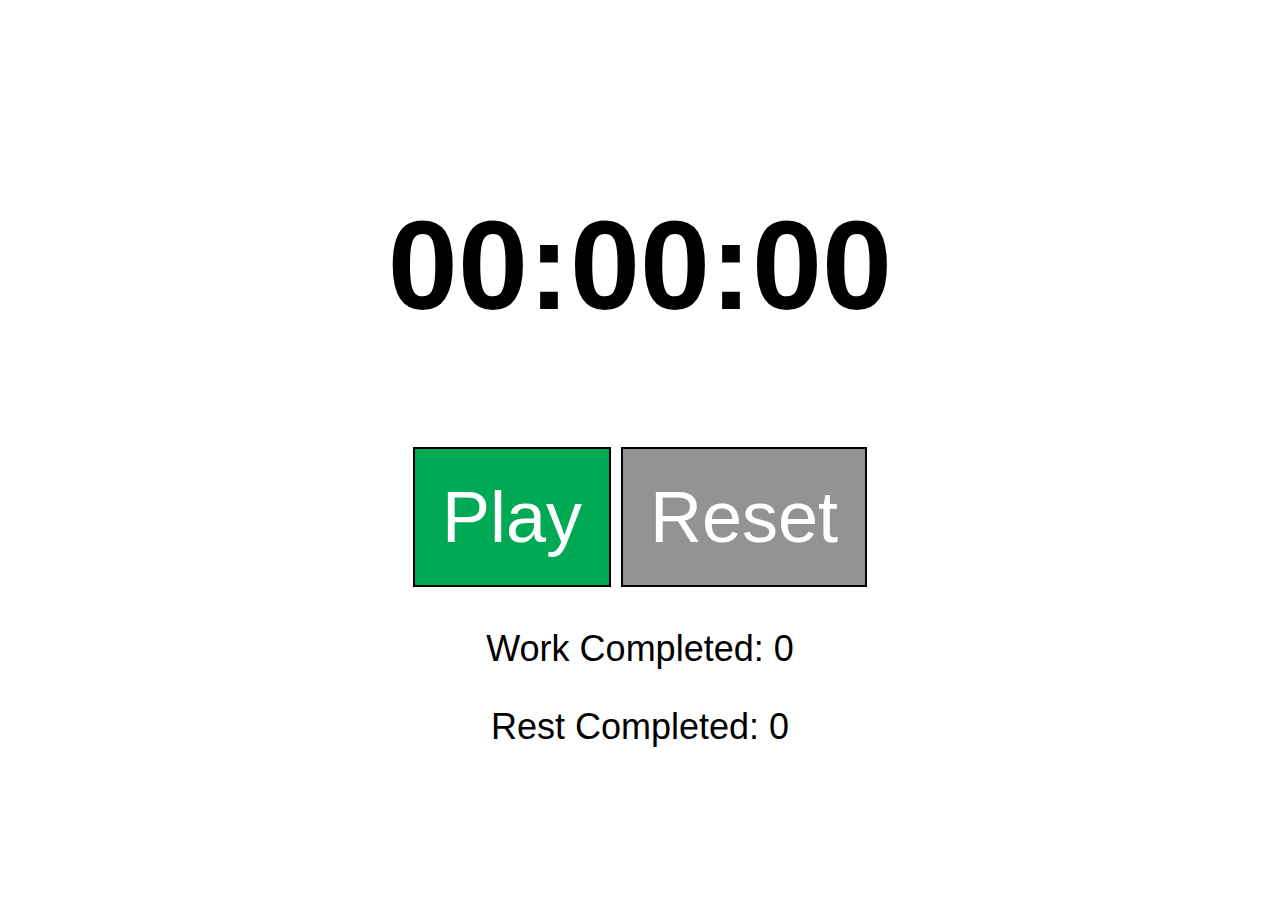
==== commit 643b1948: "Update to latest timer, now supports mobile properly" ====
--- a/projects/fiftytwo-seventeen-elm/index.html
+++ b/projects/fiftytwo-seventeen-elm/index.html
@@ -8702,11 +8702,15 @@
 			_0: _elm_lang$html$Html_Attributes$style(
 				{
 					ctor: '::',
-					_0: {ctor: '_Tuple2', _0: 'height', _1: '40px'},
+					_0: {ctor: '_Tuple2', _0: 'font-size', _1: '8vh'},
 					_1: {
 						ctor: '::',
-						_0: {ctor: '_Tuple2', _0: 'color', _1: '#545454'},
-						_1: {ctor: '[]'}
+						_0: {ctor: '_Tuple2', _0: 'height', _1: '40px'},
+						_1: {
+							ctor: '::',
+							_0: {ctor: '_Tuple2', _0: 'color', _1: '#545454'},
+							_1: {ctor: '[]'}
+						}
 					}
 				}),
 			_1: {ctor: '[]'}
@@ -8722,11 +8726,15 @@
 			_0: _elm_lang$html$Html_Attributes$style(
 				{
 					ctor: '::',
-					_0: {ctor: '_Tuple2', _0: 'height', _1: '40px'},
+					_0: {ctor: '_Tuple2', _0: 'font-size', _1: '8vh'},
 					_1: {
 						ctor: '::',
-						_0: {ctor: '_Tuple2', _0: 'color', _1: '#00a4a6'},
-						_1: {ctor: '[]'}
+						_0: {ctor: '_Tuple2', _0: 'height', _1: '40px'},
+						_1: {
+							ctor: '::',
+							_0: {ctor: '_Tuple2', _0: 'color', _1: '#00a4a6'},
+							_1: {ctor: '[]'}
+						}
 					}
 				}),
 			_1: {ctor: '[]'}
@@ -8742,35 +8750,35 @@
 			_0: _elm_lang$html$Html_Attributes$style(
 				{
 					ctor: '::',
-					_0: {ctor: '_Tuple2', _0: 'height', _1: '40px'},
-					_1: {ctor: '[]'}
+					_0: {ctor: '_Tuple2', _0: 'font-size', _1: '8vh'},
+					_1: {
+						ctor: '::',
+						_0: {ctor: '_Tuple2', _0: 'height', _1: '40px'},
+						_1: {ctor: '[]'}
+					}
 				}),
 			_1: {ctor: '[]'}
 		},
 		{ctor: '[]'});
 	var buttonStyling = {
 		ctor: '::',
-		_0: {ctor: '_Tuple2', _0: 'width', _1: '85px'},
+		_0: {ctor: '_Tuple2', _0: 'padding', _1: '3vh'},
 		_1: {
 			ctor: '::',
-			_0: {ctor: '_Tuple2', _0: 'padding', _1: '10px'},
+			_0: {ctor: '_Tuple2', _0: 'font-size', _1: '8vh'},
 			_1: {
 				ctor: '::',
-				_0: {ctor: '_Tuple2', _0: 'font-size', _1: '20px'},
+				_0: {ctor: '_Tuple2', _0: 'border', _1: '2px solid black'},
 				_1: {
 					ctor: '::',
-					_0: {ctor: '_Tuple2', _0: 'border', _1: '2px solid black'},
+					_0: {ctor: '_Tuple2', _0: 'margin', _1: '5px'},
 					_1: {
 						ctor: '::',
-						_0: {ctor: '_Tuple2', _0: 'margin', _1: '5px'},
+						_0: {ctor: '_Tuple2', _0: 'cursor', _1: 'pointer'},
 						_1: {
 							ctor: '::',
-							_0: {ctor: '_Tuple2', _0: 'cursor', _1: 'pointer'},
-							_1: {
-								ctor: '::',
-								_0: {ctor: '_Tuple2', _0: 'color', _1: 'white'},
-								_1: {ctor: '[]'}
-							}
+							_0: {ctor: '_Tuple2', _0: 'color', _1: 'white'},
+							_1: {ctor: '[]'}
 						}
 					}
 				}
@@ -8876,7 +8884,7 @@
 								_0: _elm_lang$html$Html_Attributes$style(
 									{
 										ctor: '::',
-										_0: {ctor: '_Tuple2', _0: 'font-size', _1: '72px'},
+										_0: {ctor: '_Tuple2', _0: 'font-size', _1: '14vh'},
 										_1: {ctor: '[]'}
 									}),
 								_1: {ctor: '[]'}
@@ -8939,8 +8947,12 @@
 						_0: _elm_lang$html$Html_Attributes$style(
 							{
 								ctor: '::',
-								_0: {ctor: '_Tuple2', _0: 'margin-top', _1: '30px'},
-								_1: {ctor: '[]'}
+								_0: {ctor: '_Tuple2', _0: 'font-size', _1: '4vh'},
+								_1: {
+									ctor: '::',
+									_0: {ctor: '_Tuple2', _0: 'margin-top', _1: '30px'},
+									_1: {ctor: '[]'}
+								}
 							}),
 						_1: {ctor: '[]'}
 					},
